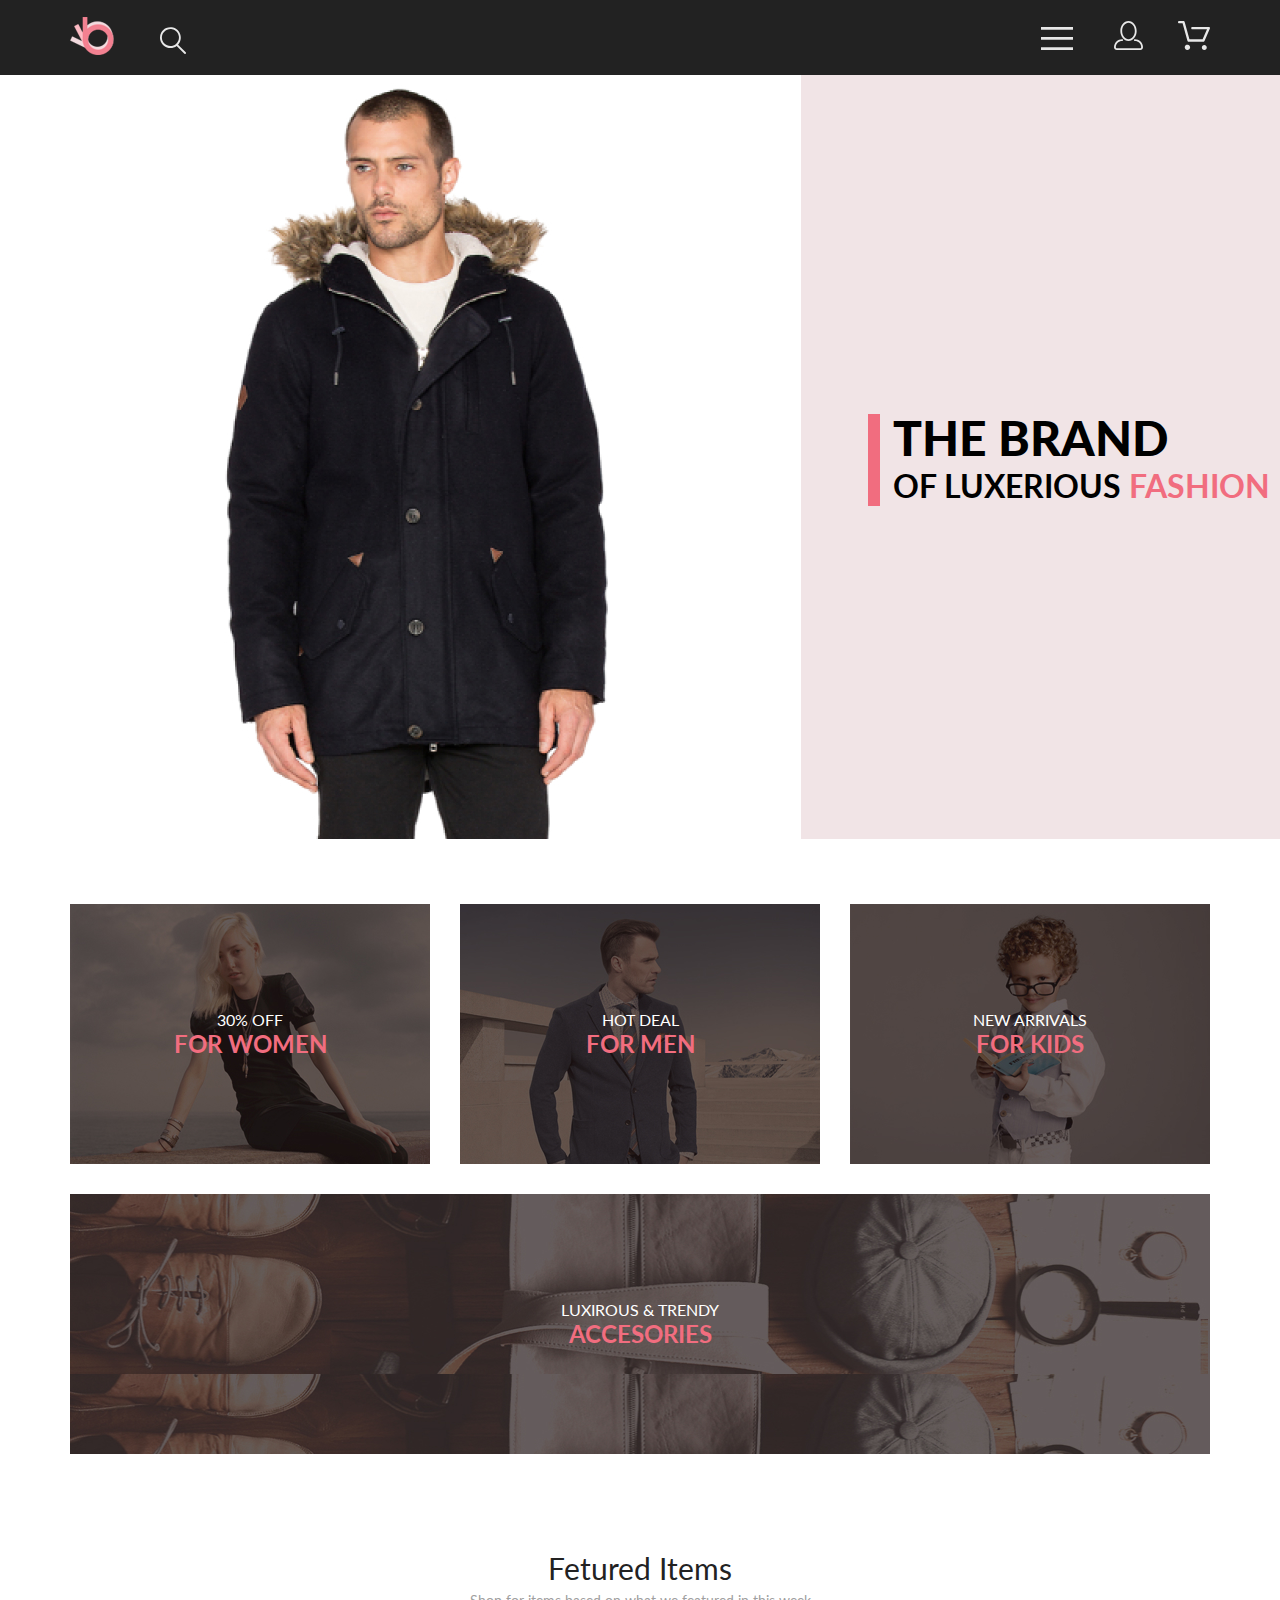
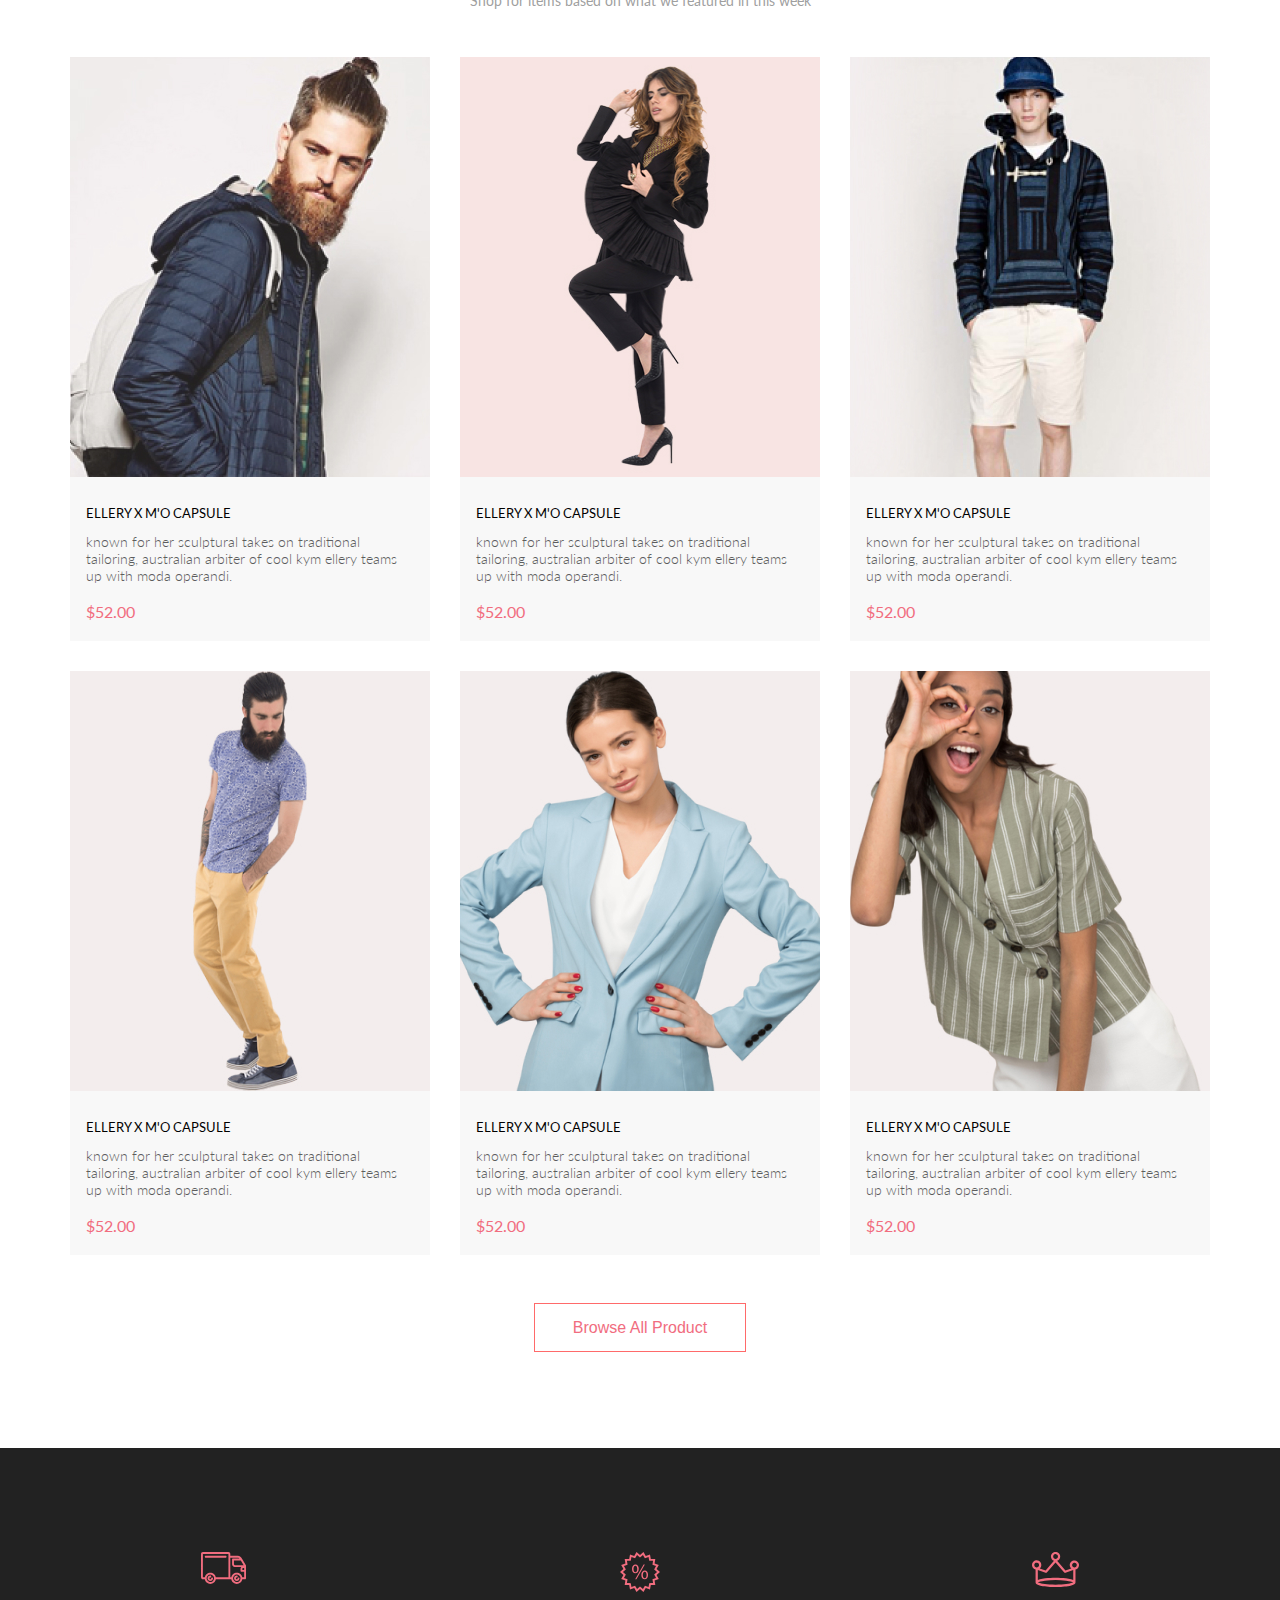
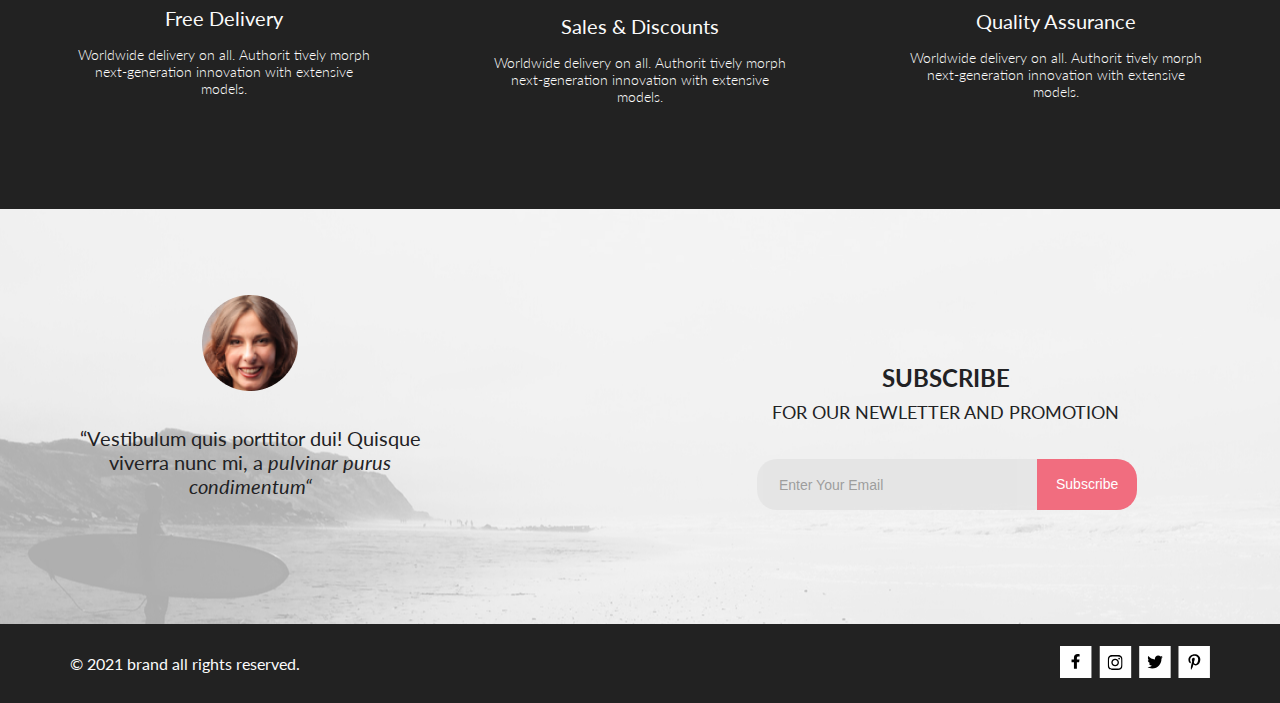
==== index.html @ 7c07cc28 "in process 2" ====
<!DOCTYPE html>
<html lang="en">

<head>
    <meta charset="UTF-8">
    <meta http-equiv="X-UA-Compatible" content="IE=edge">
    <meta name="viewport" content="width=device-width, initial-scale=1.0">
    <link rel="stylesheet" href="reset.css">
    <link rel="stylesheet" href="style.css">
    <link rel="preconnect" href="https://fonts.googleapis.com">
    <link rel="preconnect" href="https://fonts.gstatic.com" crossorigin>
    <link href="https://fonts.googleapis.com/css2?family=Lato:wght@300;400;700;900&display=swap" rel="stylesheet">
    <title>Shop</title>
</head>

<body class="page">
    <header class="header">
        <div class="container header__wrp">
            <div class="header__wrp-logs">
                <img class="header__logo" src="img/logo.svg" alt="logo">
                <img class="header__search" src="img/loupe.svg" alt="search">
            </div>
            <div class="header__wrp-link">
                <button class="header__menu-btn" type="button"><svg class="btn-icon" width="32" height="23"
                        viewBox="0 0 32 23" fill="none" xmlns="http://www.w3.org/2000/svg">
                        <path d="M0 23V20.31H32V23H0ZM0 12.76V10.07H32V12.76H0ZM0 2.69V0H32V2.69H0Z" />
                    </svg></button>
                <a class="header__link" href="registration.html"><svg width="29" height="29" viewBox="0 0 29 29"
                        xmlns="http://www.w3.org/2000/svg">
                        <path
                            d="M14.5 19.937C19 19.937 22.656 15.464 22.656 9.968C22.656 4.472 19 0 14.5 0C13.3631 0.0217413 12.2463 0.303398 11.2351 0.823397C10.2239 1.34339 9.34507 2.08794 8.66602 3C7.12663 4.99573 6.30819 7.45381 6.34399 9.974C6.34399 15.465 10 19.937 14.5 19.937ZM14.5 1.813C18 1.813 20.844 5.472 20.844 9.969C20.844 14.466 17.998 18.125 14.5 18.125C11.002 18.125 8.15603 14.465 8.15503 9.969C8.15403 5.473 11 1.813 14.5 1.813ZM20.844 18.125C20.6036 18.125 20.373 18.2205 20.203 18.3905C20.033 18.5605 19.9375 18.7911 19.9375 19.0315C19.9375 19.2719 20.033 19.5025 20.203 19.6725C20.373 19.8425 20.6036 19.938 20.844 19.938C22.526 19.9399 24.1386 20.6088 25.3279 21.7982C26.5172 22.9875 27.1861 24.6 27.188 26.282C27.1875 26.5221 27.0918 26.7523 26.922 26.9221C26.7522 27.0918 26.5221 27.1875 26.282 27.188H2.71997C2.47985 27.1875 2.24975 27.0918 2.07996 26.9221C1.91016 26.7523 1.81449 26.5221 1.81396 26.282C1.81608 24.6001 2.48517 22.9877 3.67444 21.7985C4.86371 20.6092 6.47608 19.9401 8.15796 19.938C8.39824 19.938 8.62868 19.8425 8.79858 19.6726C8.96849 19.5027 9.06396 19.2723 9.06396 19.032C9.06396 18.7917 8.96849 18.5613 8.79858 18.3914C8.62868 18.2215 8.39824 18.126 8.15796 18.126C5.99541 18.1279 3.92201 18.9875 2.39258 20.5164C0.863144 22.0453 0.00264777 24.1185 0 26.281C0.000794067 27.0019 0.287502 27.693 0.797241 28.2027C1.30698 28.7125 1.99811 28.9992 2.71899 29H26.282C27.0027 28.9989 27.6936 28.7121 28.2031 28.2024C28.7126 27.6927 28.9992 27.0017 29 26.281C28.9974 24.1187 28.1372 22.0457 26.6083 20.5168C25.0793 18.9878 23.0063 18.1276 20.844 18.125Z" />
                    </svg>
                </a>
                <a class="header__link" href="#"><svg width="32" height="29" viewBox="0 0 32 29"
                        xmlns="http://www.w3.org/2000/svg">
                        <path
                            d="M26.2009 29C25.5532 28.9738 24.9415 28.6948 24.4972 28.2227C24.0529 27.7506 23.8114 27.1232 23.8245 26.475C23.8376 25.8269 24.1043 25.2097 24.5673 24.7559C25.0303 24.3022 25.6527 24.048 26.301 24.048C26.9493 24.048 27.5717 24.3022 28.0347 24.7559C28.4977 25.2097 28.7644 25.8269 28.7775 26.475C28.7906 27.1232 28.549 27.7506 28.1047 28.2227C27.6604 28.6948 27.0488 28.9738 26.401 29H26.2009ZM6.75293 26.32C6.75293 25.79 6.91011 25.2718 7.20459 24.8311C7.49907 24.3904 7.91764 24.0469 8.40735 23.844C8.89705 23.6412 9.43594 23.5881 9.95581 23.6915C10.4757 23.7949 10.9532 24.0502 11.328 24.425C11.7028 24.7998 11.9581 25.2773 12.0615 25.7972C12.1649 26.317 12.1118 26.8559 11.9089 27.3456C11.7061 27.8353 11.3626 28.2539 10.9219 28.5483C10.4812 28.8428 9.96304 29 9.43298 29C9.08087 29.0003 8.73212 28.9311 8.40674 28.7966C8.08136 28.662 7.78569 28.4646 7.53662 28.2158C7.28755 27.9669 7.09001 27.6713 6.9552 27.3461C6.82039 27.0208 6.75098 26.6721 6.75098 26.32H6.75293ZM10.553 20.686C10.2935 20.6868 10.0409 20.6024 9.83411 20.4457C9.62727 20.2891 9.47758 20.0689 9.40796 19.819L4.57495 2.36401H1.18201C0.868521 2.36401 0.567859 2.23947 0.346191 2.01781C0.124523 1.79614 0 1.49549 0 1.18201C0 0.868519 0.124523 0.567873 0.346191 0.346205C0.567859 0.124537 0.868521 5.81268e-06 1.18201 5.81268e-06H5.46301C5.7225 -0.00080736 5.97504 0.0837201 6.18176 0.240568C6.38848 0.397416 6.53784 0.617884 6.60693 0.868006L11.4399 18.323H24.6179L29.001 8.27501H14.401C14.2428 8.27961 14.0854 8.25242 13.9379 8.19507C13.7904 8.13771 13.6559 8.05134 13.5424 7.94108C13.4288 7.83082 13.3386 7.69891 13.277 7.55315C13.2154 7.40739 13.1836 7.25075 13.1836 7.0925C13.1836 6.93426 13.2154 6.77762 13.277 6.63186C13.3386 6.4861 13.4288 6.35419 13.5424 6.24393C13.6559 6.13367 13.7904 6.0473 13.9379 5.98994C14.0854 5.93259 14.2428 5.90541 14.401 5.91001H30.814C31.0097 5.90996 31.2022 5.95866 31.3744 6.05172C31.5465 6.14478 31.6928 6.27926 31.7999 6.44301C31.9078 6.60729 31.9734 6.79569 31.9908 6.99145C32.0083 7.18721 31.9771 7.38424 31.9 7.565L26.495 19.977C26.4026 20.1876 26.251 20.3668 26.0585 20.4927C25.866 20.6186 25.641 20.6858 25.411 20.686H10.553Z" />
                    </svg></a>
            </div>
            <nav class="header__nav">
                <h2 class="header__nav-title">menu</h2>
                <ul class="header__menu-list">
                    <li class="header__menu-item menu-item">
                        <h3 class="menu-item__title"><a href="#">man</a></h3>
                        <ul class="menu-item__sub-list">
                            <li class="menu-item__sub-item"><a href="#">accessories</a></li>
                            <li class="menu-item__sub-item"><a href="#">bags</a></li>
                            <li class="menu-item__sub-item"><a href="#">denim</a></li>
                            <li class="menu-item__sub-item"><a href="#">t-shirts</a></li>
                        </ul>
                    </li>

                    <li class="header__menu-item menu-item">
                        <h3 class="menu-item__title"><a href="#">woman</a></h3>
                        <ul class="menu-item__sub-list">
                            <li class="menu-item__sub-item"><a href="#">Accessories</a></li>
                            <li class="menu-item__sub-item"><a href="#">Jackets & Coats</a></li>
                            <li class="menu-item__sub-item"><a href="#">Polos</a></li>
                            <li class="menu-item__sub-item"><a href="#">T-Shirts</a></li>
                            <li class="menu-item__sub-item"><a href="#">Shirts</a></li>
                        </ul>
                    </li>
                    <li class="header__menu-item menu-item">
                        <h3 class="menu-item__title"><a href="#">kids</a></h3>
                        <ul class="menu-item__sub-list">
                            <li class="menu-item__sub-item"><a href="#">Accessories</a></li>
                            <li class="menu-item__sub-item"><a href="#">Jackets & Coats</a></li>
                            <li class="menu-item__sub-item"><a href="#">Polos</a></li>
                            <li class="menu-item__sub-item"><a href="#">T-Shirts</a></li>
                            <li class="menu-item__sub-item"><a href="#">Shirts</a></li>
                            <li class="menu-item__sub-item"><a href="#">Bags</a></li>
                        </ul>
                    </li>
                </ul>
            </nav>
        </div>
    </header>
    <main>
        <section class="brand">
            <img class="brand__img" src="img/man.jpg" alt="man">
            <div class="brand__wrp">
                <h1 class="brand__title">the brand <span class="brand__subtitle">of luxerious <span
                            class="brand__subtitle-pink">fashion</span></span></h1>
            </div>
        </section>
        <section class="sales container">
            <h2 class="sales__heading visually-hidden">sales</h2>
            <ul class="sales__list">
                <li class="sales__item">
                    <p class="sales__text">30% off</p>
                    <h3 class="sales__item-title">for women</h3>
                </li>
                <li class="sales__item">
                    <p class="sales__text">hot deal</p>
                    <h3 class="sales__item-title">for men</h3>
                </li>
                <li class="sales__item">
                    <p class="sales__text">new arrivals</p>
                    <h3 class="sales__item-title">for kids</h3>
                </li>
                <li class="sales__item">
                    <p class="sales__text">luxirous & trendy</p>
                    <h3 class="sales__item-title">accesories</h3>
                </li>
            </ul>
        </section>
        <section class="products">
            <div class="container">
                <h2 class="products__heading">fetured items</h2>
                <p class="products__heading-text">Shop for items based on what we featured in this week</p>
                <ul class="products__list">
                    <li class="products__item">
                        <div class="cart">
                            <div class="cart-wrapper-overlay">
                                <div class="products-img"><img class="products__img" src="img/item1.jpg" alt="item1">
                                </div>
                                <button class="button-cart">Add to Cart</button>
                            </div>
                        </div>
                        <div class="products__item-container">
                            <h3 class="products__item-title">ellery x m'o capsule</h3>
                            <p class="products__text">known for her sculptural takes on traditional tailoring,
                                australian
                                arbiter of cool kym ellery teams up with moda operandi.</p>
                            <p class="products__text-pink">$52.00</p>
                        </div>
                    </li>
                    <li class="products__item">
                        <div class="cart">
                            <div class="cart-wrapper-overlay">
                                <div class="products-img"> <img class="products__img" src="img/item2.jpg" alt="item2">
                                </div>
                                <button class="button-cart">Add to Cart</button>
                            </div>
                        </div>

                        <div class="products__item-container">
                            <h3 class="products__item-title">ellery x m'o capsule</h3>
                            <p class="products__text">known for her sculptural takes on traditional tailoring,
                                australian
                                arbiter of cool kym ellery teams up with moda operandi.</p>
                            <p class="products__text-pink">$52.00</p>
                        </div>
                    </li>
                    <li class="products__item">
                        <div class="cart">
                            <div class="cart-wrapper-overlay">
                                <div class="products-img"><img class="products__img" src="img/item3.jpg" alt="item3">
                                </div>
                                <button class="button-cart">Add to cart</button>
                            </div>
                        </div>

                        <div class="products__item-container">
                            <h3 class="products__item-title">ellery x m'o capsule</h3>
                            <p class="products__text">known for her sculptural takes on traditional tailoring,
                                australian
                                arbiter of cool kym ellery teams up with moda operandi.</p>
                            <p class="products__text-pink">$52.00</p>
                        </div>
                    </li>
                    <li class="products__item">
                        <div class="cart">
                            <div class="cart-wrapper-overlay">
                                <div class="products-img"><img class="products__img" src="img/item4.jpg" alt="item4">
                                </div>
                                <button class="button-cart">Add to cart</button>
                            </div>
                        </div>

                        <div class="products__item-container">
                            <h3 class="products__item-title">ellery x m'o capsule</h3>
                            <p class="products__text">known for her sculptural takes on traditional tailoring,
                                australian
                                arbiter of cool kym ellery teams up with moda operandi.</p>
                            <p class="products__text-pink">$52.00</p>
                        </div>
                    </li>
                    <li class="products__item">
                        <div class="cart">
                            <div class="cart-wrapper-overlay">
                                <div class="products-img"><img class="products__img" src="img/item5.jpg" alt="item5">
                                </div>
                                <button class="button-cart">Add to cart</button>
                            </div>
                        </div>

                        <div class="products__item-container">
                            <h3 class="products__item-title">ellery x m'o capsule</h3>
                            <p class="products__text">known for her sculptural takes on traditional tailoring,
                                australian
                                arbiter of cool kym ellery teams up with moda operandi.</p>
                            <p class="products__text-pink">$52.00</p>
                        </div>
                    </li>
                    <li class="products__item">
                        <div class="cart">
                            <div class="cart-wrapper-overlay">
                                <div class="products-img"><img class="products__img" src="img/item6.jpg" alt="item6">
                                </div>
                                <button class="button-cart">Add to cart</button>
                            </div>
                        </div>

                        <div class="products__item-container">
                            <h3 class="products__item-title">ellery x m'o capsule</h3>
                            <p class="products__text">known for her sculptural takes on traditional tailoring,
                                australian
                                arbiter of cool kym ellery teams up with moda operandi.</p>
                            <p class="products__text-pink">$52.00</p>
                        </div>
                    </li>
                </ul>
                <button class="products__button" type="button">browse all product</button>
            </div>
        </section>

        <section class="servise">
            <div class="container">
                <h2 class="servise__heading visually-hidden">Servise</h2>
                <ul class="servise__list">
                    <li class="servise__item">
                        <img class="servise__img" src="img/car.svg" alt="car">
                        <h3 class="servise__item-title">free delivery</h3>
                        <p class="servise__text">Worldwide delivery on all. Authorit tively morph next-generation
                            innovation
                            with extensive models.</p>
                    </li>
                    <li class="servise__item">
                        <img class="servise__img" src="img/mark.svg" alt="mark">
                        <h3 class="servise__item-title">sales & discounts</h3>
                        <p class="servise__text">Worldwide delivery on all. Authorit tively morph next-generation
                            innovation
                            with extensive models.</p>
                    </li>
                    <li class="servise__item">
                        <img class="servise__img" src="img/crown.svg" alt="crown">
                        <h3 class="servise__item-title">quality assurance</h3>
                        <p class="servise__text">Worldwide delivery on all. Authorit tively morph next-generation
                            innovation
                            with extensive models.</p>
                    </li>
                </ul>
            </div>
        </section>
    </main>
    <footer>
        <section class="subscription">
            <div class="container">
                <h2 class="subscription__headind visually-hidden">Subscription</h2>
                <ul class="subscription__list">
                    <li class="subscription__item">
                        <img class="subscription__img" src="img/smiling-woman.png" alt="smiling-woman">
                        <p class="subscription__text">“Vestibulum quis porttitor dui! Quisque viverra nunc mi, a
                            <i>pulvinar
                                purus condimentum“</i></p>
                    </li>
                    <li class="subscription__item">
                        <h3 class="subscription__item-title">subscribe</h3>
                        <p class="subscription__subtitle">for our newletter and promotion</p>
                        <form class="subscription__form">
                            <label class="visually-hidden" for="subscription">subscription</label>
                            <input class="subscription__form-input" type="email" placeholder="enter your email"
                                id="subscription">

                            <button class="subscription__form-btn" type="submit">subscribe</button>
                        </form>
                    </li>
                </ul>
            </div>
        </section>
        <section class="footer">
            <div class="container footer__wrp">
                <h2 class="footer__copy-title">© 2021 brand all rights reserved.</h2>
                <ul class="footer__socials-list">
                    <li class="footer__social-item"><a href="#"><svg class="footer__social-link" width="32" height="32"
                                viewBox="0 0 32 32" xmlns="http://www.w3.org/2000/svg">
                                <path d="M31.4506 0H0V32H31.4506V0Z" />
                                <path class="item-icon"
                                    d="M19.0884 16.28L19.5069 13.616H16.8902V11.8873C16.8902 11.1585 17.2557 10.4481 18.4277 10.4481H19.6172V8.17997C19.6172 8.17997 18.5377 8 17.5056 8C15.3507 8 13.9422 9.27593 13.9422 11.5857V13.616H11.5469V16.28H13.9422V22.72H16.8902V16.28H19.0884Z" />
                            </svg></a></li>
                    <li class="footer__social-item"><a href="#"><svg class="footer__social-link" width="33" height="32"
                                viewBox="0 0 33 32" xmlns="http://www.w3.org/2000/svg">
                                <path d="M32.1889 0H0.738281V32H32.1889V0Z" />
                                <g clip-path="url(#clip0)">
                                    <path class="item-icon"
                                        d="M16.139 12.6816C14.0238 12.6816 12.3177 14.3849 12.3177 16.4966C12.3177 18.6083 14.0238 20.3117 16.139 20.3117C18.2541 20.3117 19.9602 18.6083 19.9602 16.4966C19.9602 14.3849 18.2541 12.6816 16.139 12.6816ZM16.139 18.9769C14.7721 18.9769 13.6547 17.8646 13.6547 16.4966C13.6547 15.1287 14.7688 14.0164 16.139 14.0164C17.5092 14.0164 18.6233 15.1287 18.6233 16.4966C18.6233 17.8646 17.5058 18.9769 16.139 18.9769ZM21.0078 12.5255C21.0078 13.0203 20.6087 13.4154 20.1165 13.4154C19.621 13.4154 19.2252 13.0169 19.2252 12.5255C19.2252 12.0341 19.6243 11.6357 20.1165 11.6357C20.6087 11.6357 21.0078 12.0341 21.0078 12.5255ZM23.5386 13.4287C23.4821 12.2367 23.2094 11.1808 22.3347 10.3109C21.4634 9.44097 20.4058 9.1687 19.2119 9.10894C17.9814 9.03921 14.2932 9.03921 13.0627 9.10894C11.8721 9.16538 10.8145 9.43765 9.93987 10.3076C9.06522 11.1775 8.79584 12.2333 8.73597 13.4253C8.66613 14.6539 8.66613 18.3361 8.73597 19.5646C8.79251 20.7566 9.06522 21.8124 9.93987 22.6824C10.8145 23.5523 11.8688 23.8246 13.0627 23.8843C14.2932 23.9541 17.9814 23.9541 19.2119 23.8843C20.4058 23.8279 21.4634 23.5556 22.3347 22.6824C23.2061 21.8124 23.4788 20.7566 23.5386 19.5646C23.6085 18.3361 23.6085 14.6572 23.5386 13.4287ZM21.949 20.8828C21.6895 21.5335 21.1874 22.0349 20.5322 22.2972C19.5511 22.6857 17.2231 22.596 16.139 22.596C15.0548 22.596 12.7235 22.6824 11.7457 22.2972C11.0939 22.0382 10.5917 21.5369 10.329 20.8828C9.93987 19.9033 10.0297 17.5791 10.0297 16.4966C10.0297 15.4142 9.9432 13.0867 10.329 12.1105C10.5884 11.4597 11.0906 10.9583 11.7457 10.696C12.7268 10.3076 15.0548 10.3972 16.139 10.3972C17.2231 10.3972 19.5545 10.3109 20.5322 10.696C21.184 10.955 21.6862 11.4564 21.949 12.1105C22.3381 13.09 22.2483 15.4142 22.2483 16.4966C22.2483 17.5791 22.3381 19.9066 21.949 20.8828Z" />
                                </g>
                                <defs>
                                    <clipPath id="clip0">
                                        <rect width="14.8991" height="17" fill="white"
                                            transform="translate(8.68555 8)" />
                                    </clipPath>
                                </defs>
                            </svg></a></li>
                    <li class="footer__social-item"><a href="#"><svg class="footer__social-link" width="32" height="32"
                                viewBox="0 0 32 32" xmlns="http://www.w3.org/2000/svg">
                                <path d="M31.6635 0H0.212891V32H31.6635V0Z" />
                                <g clip-path="url(#clip0)">
                                    <path class="item-icon"
                                        d="M22.417 12.7405C22.427 12.8826 22.427 13.0248 22.427 13.1669C22.427 17.5019 19.1498 22.4969 13.1599 22.4969C11.3145 22.4969 9.60022 21.9588 8.1582 21.0248C8.4204 21.0552 8.67247 21.0654 8.94475 21.0654C10.4674 21.0654 11.8691 20.5476 12.9884 19.6644C11.5565 19.6339 10.3565 18.6898 9.94305 17.3903C10.1447 17.4207 10.3464 17.441 10.5582 17.441C10.8506 17.441 11.1431 17.4004 11.4153 17.3294C9.92291 17.0248 8.80355 15.705 8.80355 14.1111V14.0705C9.23715 14.3141 9.74139 14.4664 10.2758 14.4867C9.39849 13.8979 8.82373 12.8928 8.82373 11.7557C8.82373 11.1466 8.98504 10.5882 9.26741 10.1009C10.8708 12.0908 13.2809 13.3902 15.9833 13.5324C15.9329 13.2887 15.9027 13.035 15.9027 12.7811C15.9027 10.974 17.3548 9.50195 19.1598 9.50195C20.0976 9.50195 20.9446 9.89789 21.5396 10.5375C22.2757 10.3954 22.9816 10.1212 23.6068 9.74561C23.3648 10.507 22.8505 11.1466 22.1749 11.5527C22.8304 11.4817 23.4657 11.2989 24.0505 11.0451C23.6069 11.6948 23.0522 12.2735 22.417 12.7405Z" />
                                </g>
                                <defs>
                                    <clipPath id="clip0">
                                        <rect width="15.8924" height="16" fill="white"
                                            transform="translate(8.1582 8)" />
                                    </clipPath>
                                </defs>
                            </svg></a></li>
                    <li class="footer__social-item"><a href="#"><svg class="footer__social-link" width="32" height="32"
                                viewBox="0 0 32 32" xmlns="http://www.w3.org/2000/svg">
                                <path d="M31.9252 0H0.474609V32H31.9252V0Z" />
                                <g clip-path="url(#clip0)">
                                    <path class="item-icon"
                                        d="M16.7403 8.20312C13.5556 8.20312 10.4082 10.3406 10.4082 13.8C10.4082 16 11.6374 17.25 12.3823 17.25C12.6896 17.25 12.8666 16.3875 12.8666 16.1438C12.8666 15.8531 12.1309 15.2344 12.1309 14.025C12.1309 11.5125 14.0305 9.73125 16.4889 9.73125C18.6027 9.73125 20.1671 10.9406 20.1671 13.1625C20.1671 14.8219 19.506 17.9344 17.3642 17.9344C16.5913 17.9344 15.9302 17.3719 15.9302 16.5656C15.9302 15.3844 16.7496 14.2406 16.7496 13.0219C16.7496 10.9531 13.835 11.3281 13.835 13.8281C13.835 14.3531 13.9002 14.9344 14.133 15.4125C13.7046 17.2688 12.8293 20.0344 12.8293 21.9469C12.8293 22.5375 12.9131 23.1188 12.969 23.7094C13.0745 23.8281 13.0218 23.8156 13.1832 23.7563C14.7476 21.6 14.6917 21.1781 15.3994 18.3562C15.7812 19.0875 16.7683 19.4812 17.5505 19.4812C20.8469 19.4812 22.3275 16.2469 22.3275 13.3313C22.3275 10.2281 19.6643 8.20312 16.7403 8.20312Z" />
                                </g>
                                <defs>
                                    <clipPath id="clip0">
                                        <rect width="11.9193" height="16" fill="white"
                                            transform="translate(10.4082 8)" />
                                    </clipPath>
                                </defs>
                            </svg>
                        </a></li>
                </ul>
            </div>
        </section>
    </footer>
</body>

</html>
---- style.css ----
:root {
    --black: #222222;
    --pink: #F1E4E6;
    --dark-pink: #F16D7F;

}

.page {
    max-width: 1600px;
    margin: 0 auto;

    font-family: Lato;
    font-size: 14px;
    font-style: normal;
    font-weight: 300;
    line-height: 17px;
}

.container {
    width: 1140px;
    margin: 0 auto;
}

.visually-hidden {
    position: absolute;
    white-space: nowrap;
    width: 1px;
    height: 1px;
    overflow: hidden;
    border: 0;
    padding: 0;
    clip: rect(0 0 0 0);
    clip-path: inset(50%);
    margin: -1px;
}

.header {
    background-color: var(--black);
}

.header__nav {
    display: none;
}

.header__wrp {
    display: flex;
    justify-content: space-between;
    min-height: 75px;
    align-items: center;
}

.header__logo {
    margin: 0 41px 0 0;
}

.header__menu-btn {
    border: none;
    background-color: transparent;
}

.btn-icon {
    fill: #E8E8E8;
}

.header__menu-btn:hover,
.header__menu-btn:focus {
    cursor: pointer;
    background: #222222;
    transform: scale(1.3);
    transition: 0.25s;
}

.header__menu-btn:hover .btn-icon,
.header__menu-btn:focus .btn-icon {
    fill: #F1E4E6;
}

.header__menu-btn:active .btn-icon {
    fill: #F16D7F;
}


.header__link {
    margin: 0 0 0 31px;
    text-decoration: none;
    fill: #E8E8E8;
}

.header__link:hover,
.header__link:focus {
    display: inline-block;
    cursor: pointer;
    transform: scale(1.3);
    transition: 0.25s;
}

.header__link:active {
    fill: #F16D7F;
}


.brand {
    display: flex;
}

.brand__wrp {
    background-color: var(--pink);
    flex-grow: 1;
    padding: 0 0 0 92px;
    display: flex;
    align-items: center;
}

.brand__title::before {
    content: " ";
    width: 12px;
    height: 92px;
    background-color: var(--dark-pink);
    position: absolute;
    left: -25px;
    top: 5px;
}

.brand__title {
    font-size: 48px;
    font-weight: 900;
    line-height: 58px;
    text-transform: uppercase;
    position: relative;
}


.brand__subtitle {
    display: block;
    font-size: 32px;
    font-weight: 700;
    line-height: 38px;
}

.brand__subtitle-pink {
    color: #F16D7F;
}

.sales {
    padding: 65px 0 96px 0;
}

.sales__list {
    display: flex;
    justify-content: space-between;
    flex-wrap: wrap;
}


.sales__item {
    display: flex;
    justify-content: center;
    align-items: center;
    width: 360px;
    height: 260px;
    text-align: center;
    text-transform: uppercase;
    flex-direction: column;
}

.sales__item:first-child {
    background-image: url(img/for-woman.jpg);
    margin: 0 0 30px;
}

.sales__item:nth-child(2) {
    background-image: url(img/for-man.jpg);
    margin: 0 0 30px;
}

.sales__item:nth-child(3) {
    background-image: url(img/for-kids.jpg);
    margin: 0 0 30px;
}

.sales__item:last-child {
    background-image: url(img/accesories.jpg);
    width: 100%;
}

.sales__text {
    font-size: 16px;
    font-weight: 400;
    line-height: 19px;
    color: #FFFFFF;
}

.sales__item-title {
    font-size: 24px;
    font-weight: 700;
    line-height: 29px;
    color: #F16D7F;
}

.products {
    text-align: center;
}

.products__heading {
    margin: 0 0 6px;
    font-size: 30px;
    font-weight: 400;
    line-height: 36px;
    color: #222222;
    text-transform: capitalize;
}

.products__list {
    display: flex;
    justify-content: space-between;
    flex-wrap: wrap;
    text-align: left;
}

.products__item {
    background-color: #F8F8F8;
    width: 360px;
}

.cart {
    min-height: 420px;
    width: 360px;
}

.cart-wrapper-overlay {
    position: relative;
}

.button-cart {
    padding: 12px 15px 12px 50px;
    border: 1px solid #FFFFFF;
    font-size: 14px;
    color: #FFFFFF;
    position: absolute;
    top: 50%;
    left: 50%;
    transform: translate(-50%, -50%);
    background-image: url(img/basket.svg);
    background-repeat: no-repeat;
    background-position: 13px 8px;
    background-size: 26px 24px;
    display: none;
    background-color: transparent;
}

.cart-img {
    margin: 0 11px 0 0;
    align-self: center;
}

.cart-wrapper-overlay:before {
    content: '';
    width: 100%;
    min-height: 420px;
    background: rgba(58, 56, 56, 0.86);
    position: absolute;
    top: 0;
}

.cart-wrapper-overlay:before {
    display: none;
}

.cart:hover .button-cart,
.cart:hover .cart-wrapper-overlay:before {
    display: block;
}

.products__item:nth-child(1),
.products__item:nth-child(2),
.products__item:nth-child(3) {
    margin: 0 0 30px;
}

.products__heading-text {
    margin: 0 0 48px;
    font-size: 14px;
    font-weight: 400;
    line-height: 17px;
    color: #9F9F9F;
}

.products__item-title {
    margin: 0 0 12px;
    font-size: 13px;
    font-weight: 400;
    line-height: 16px;
    color: #000000;
    text-transform: uppercase;
}

.products__text {
    margin: 0 0 18px;
    font-size: 14px;
    font-weight: 300;
    line-height: 17px;
    color: #5D5D5D;
}

.products__text-pink {
    font-size: 16px;
    font-weight: 400;
    line-height: 19px;
    color: #F16D7F;
}

.products__item-container {
    padding: 25px 28px 20px 16px;
}

.products__button {
    font-size: 16px;
    font-weight: 400;
    line-height: 19px;
    color: #F16D7F;
    text-transform: capitalize;
    background: #FFFFFF;
    border: 1px solid #FF6A6A;
    padding: 14px 38px;
    margin: 48px 0 96px 0;
}

.products__button:hover {
    color: #FFFFFF;
    background: #F16D7F;
    border: 1px solid #FF6A6A;
    transition: 0.2s;
}

.servise {
    background-color: var(--black);
}

.servise__list {
    display: flex;
    justify-content: space-between;
    text-align: center;
    padding: 104px 0 0 0;
}

.servise__item {
    display: block;
    width: 27%;
}

.servise__img {
    margin: 0 0 19px 0;
}

.servise__item-title {
    margin: 0 0 16px 0;
    font-size: 20px;
    font-weight: 400;
    line-height: 24px;
    text-transform: capitalize;
    color: #FBFBFB;
}

.servise__text {
    margin: 0 0 104px 0;
    font-size: 14px;
    font-style: normal;
    font-weight: 300;
    line-height: 17px;
    color: #FBFBFB;
}

.subscription {
    background-image: url(img/subscription.jpg);
    background-repeat: no-repeat;
    background-position: center;
}

.subscription__list {
    display: flex;
    text-align: center;
}

.subscription__item {
    margin: 0 327px 0 0;
}

.subscription__img {
    padding: 86px 0 32px 0;
}

.subscription__text {
    padding: 0 0 126px 0;
    font-size: 20px;
    font-weight: 400;
    line-height: 24px;
    width: 360px;
    color: #222224;
}

.subscription__item-title {
    padding: 150px 0 0 0;
    font-size: 24px;
    font-weight: 700;
    line-height: 38px;
    color: #222224;
    text-transform: uppercase;
}

.subscription__subtitle {
    margin: 0 0 32px 0;
    font-size: 18px;
    font-weight: 400;
    line-height: 30px;
    color: #222224;
    text-transform: uppercase;
}

.subscription__form {
    position: relative;
    margin: 0 97px 0 0;

}

.subscription__form-input {
    width: 256px;
    height: 49px;
    background: #E1E1E1;
    border: none;
    border-radius: 20px 0 0 20px;
    padding-left: 22px;
    font-size: 14px;
    line-height: 17px;
    text-transform: capitalize;
    color: #222224;
    opacity: 0.67;
    outline: none;
}

.subscription__form-btn {
    position: absolute;
    padding: 17px 19px;
    border-radius: 0 20px 20px 0;
    background: #F16D7F;
    border: none;
    font-size: 14px;
    line-height: 17px;
    text-transform: capitalize;
    color: #FFFFFF;
    cursor: pointer;
}

.footer {
    background-color: var(--black);

}

.footer__wrp {
    display: flex;
    justify-content: space-between;
    align-items: center;
    min-height: 79px;
}

.footer__copy-title {
    font-size: 16px;
    font-weight: 400;
    line-height: 19px;
    color: #FBFBFB;
}

.footer__socials-list {
    display: flex;
}

.footer__social-item {
    margin: 0 0 0 7px;
}

.footer__social-link {
    fill: #FFFFFF;
}

.item-icon {
    fill: #000000;
}

.footer__social-link:hover,
.footer__social-link:focus {
    cursor: pointer;
    fill: #F16D7F;
    transition: 0.25s;
}

.footer__social-link:hover .item-icon,
.footer__social-link:focus .item-icon {
    fill: #FFFFFF;
    transition: 0.25s;
}

/* Registration styles */

.registration__wrp {
    background: #F8F3F4;
}

.registration__tittle {
    font-size: 24px;
    line-height: 29px;
    color: #F16D7F;
    text-transform: uppercase;
    padding: 60px 0 60px 0;
}

.registration__box {
    display: flex;
    justify-content: space-between;
}

.registration__form {
    display: flex;
    flex-direction: column;
    width: 360px;
    margin: 64px 0 96px 0;
}

.registration__form-legend {
    font-weight: 300;
    font-size: 16px;
    line-height: 19px;
    color: #222222;
    text-transform: capitalize;
}

.registration__form-input {
    width: 360px;
    height: 45px;
    margin: 20px 0 0 0;
    font-weight: 300;
    font-size: 13px;
    line-height: 16px;
    color: #B1B1B1;
    border: 1px solid #A4A4A4;
    text-transform: capitalize;
    background: #FFFFFF;
    padding: 0 0 0 16px;
}

.radioBtns-box {
    margin: 31px 0 31px 0;
    font-weight: 300;
    font-size: 11px;
    line-height: 13px;
    color: #000000;
    text-transform: capitalize;
}

.registration__text {
    font-weight: 300;
    font-size: 13px;
    line-height: 16px;
    color: #B1B1B1;
    margin: 15px 0 0 0;
}

.registration__button {
    font-size: 14px;
    line-height: 17px;
    color: #FFFFFF;
    background: #F16D7F;
    margin: 39px 0 0 0;
    border: none;
    padding: 16px 66px 17px 29px;
    text-transform: uppercase;
    background-image: url(img/arrow.svg);
    background-repeat: no-repeat;
    background-position: 121px 20px;
    cursor: pointer;
}

.loyalty {
    width: 652px;
    font-weight: 300;
    font-size: 24px;
    line-height: 29px;
    color: #000000;
    margin: 64px 0 0 0;
}

.loyalty__heading {
    text-transform: uppercase;
}

.loyalty__text {
    margin: 22px 0 0 0;
}

.loyalty__list {
    margin: 22px 0 0 0;
}

.loyalty__item {
    margin: 16px 0 0 43px;
    position: relative;
}

.loyalty__item::before {
    content: '';
    background-image: url(img/check-mark.svg);
    width: 20px;
    height: 16px;
    position: absolute;
    top: 5px;
    left: -43px;
    background-size: 20px 16px;

}
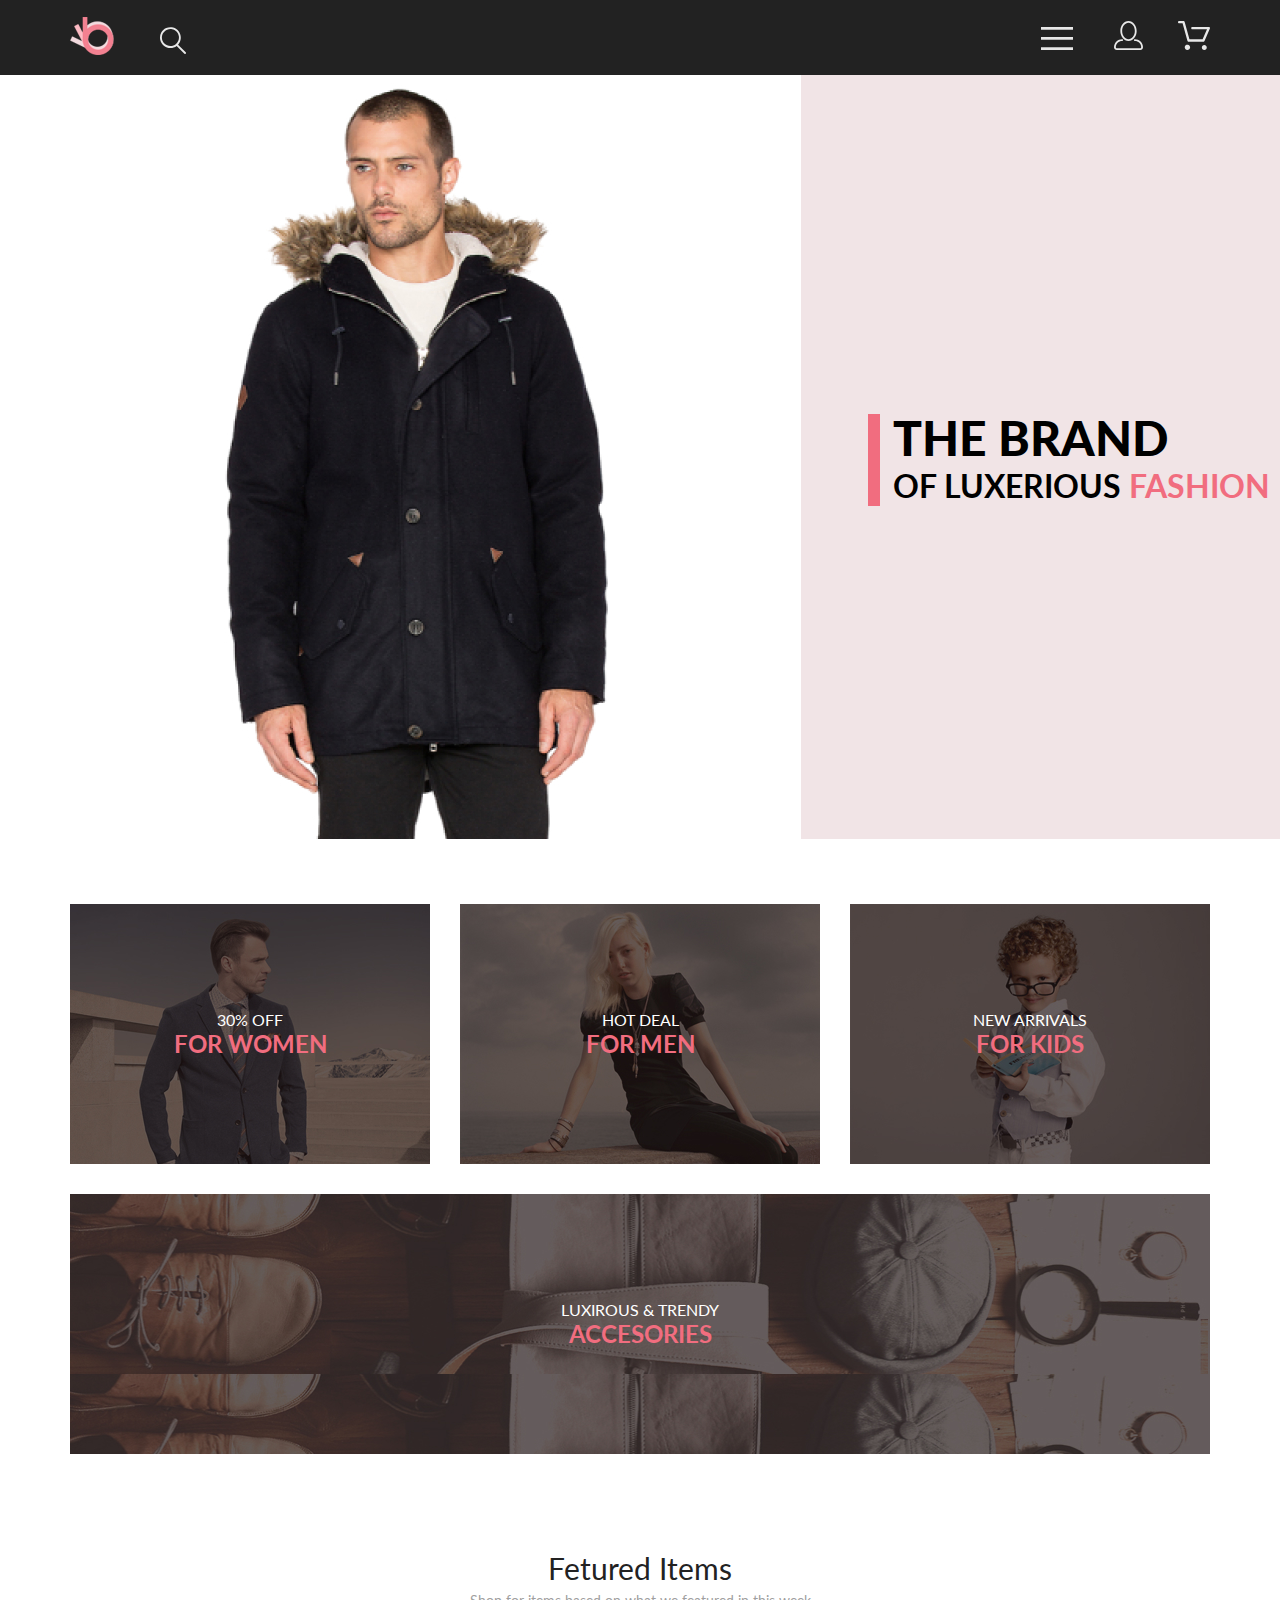
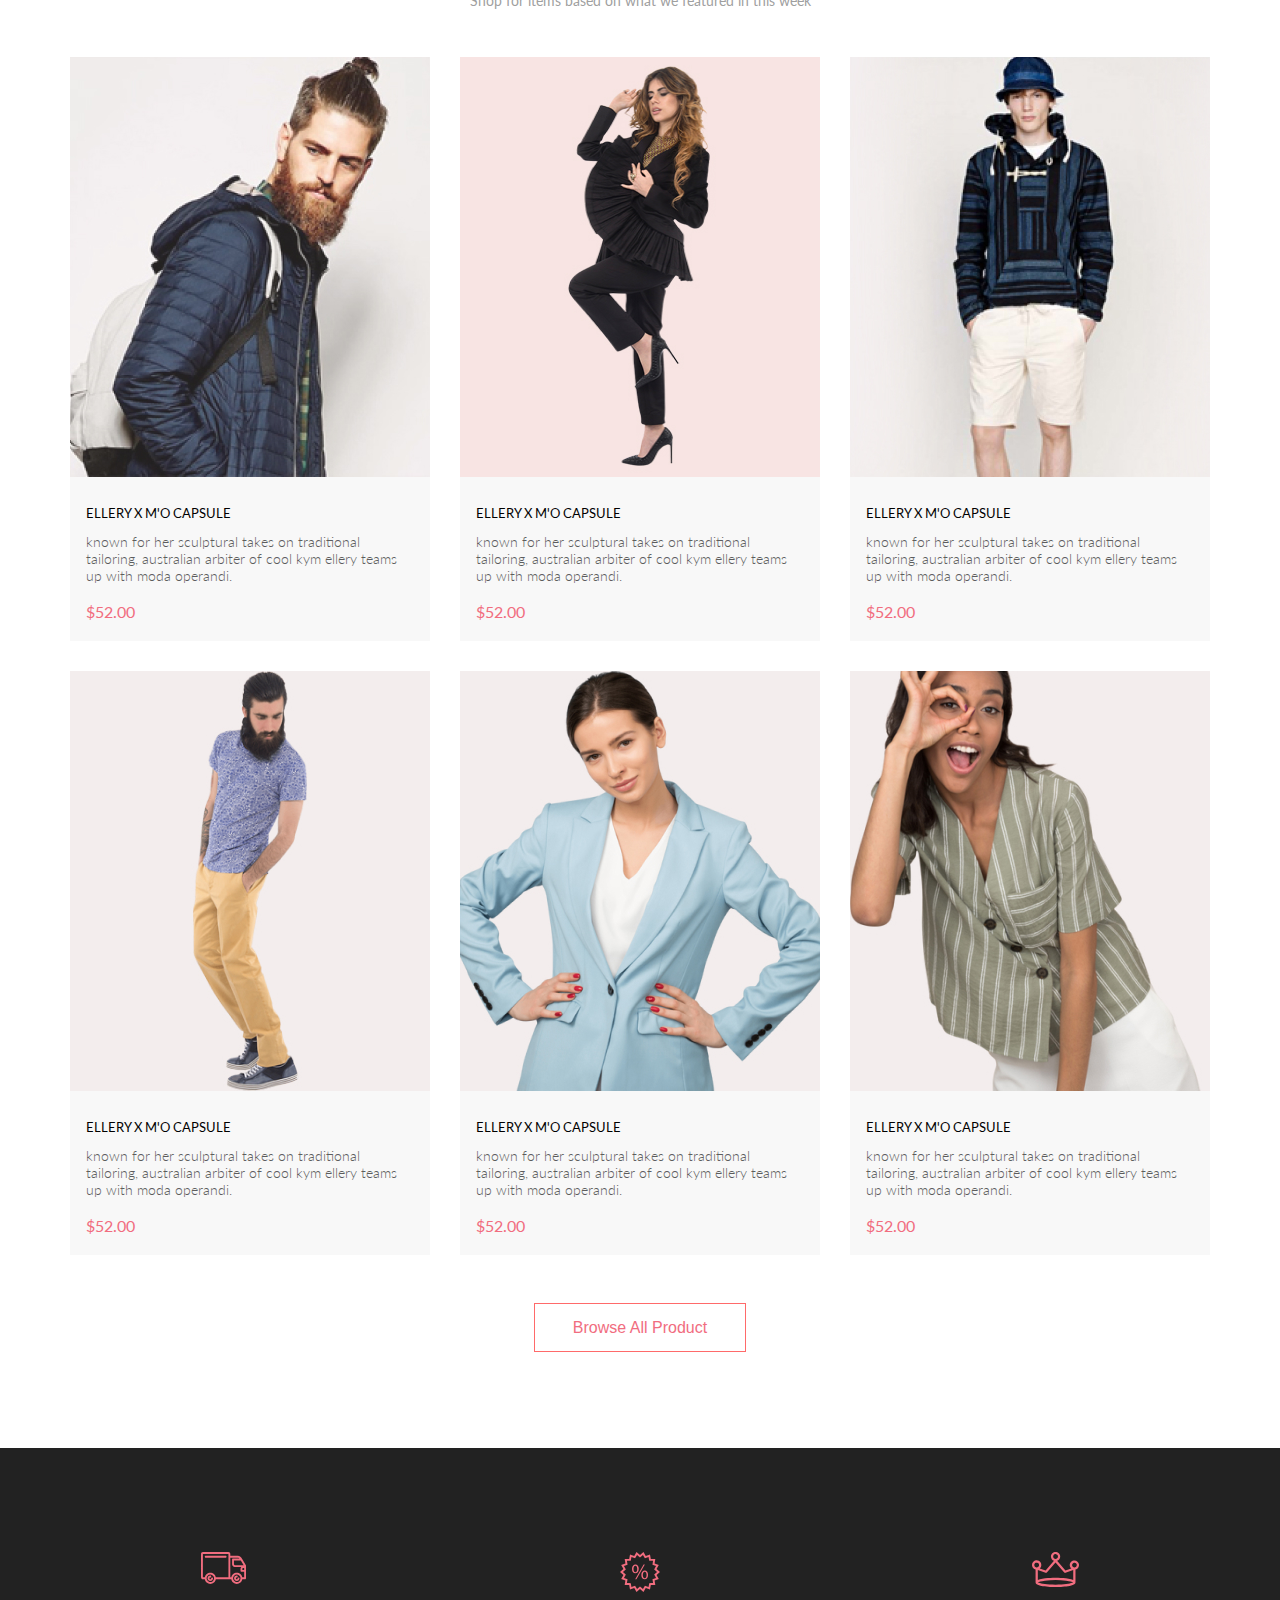
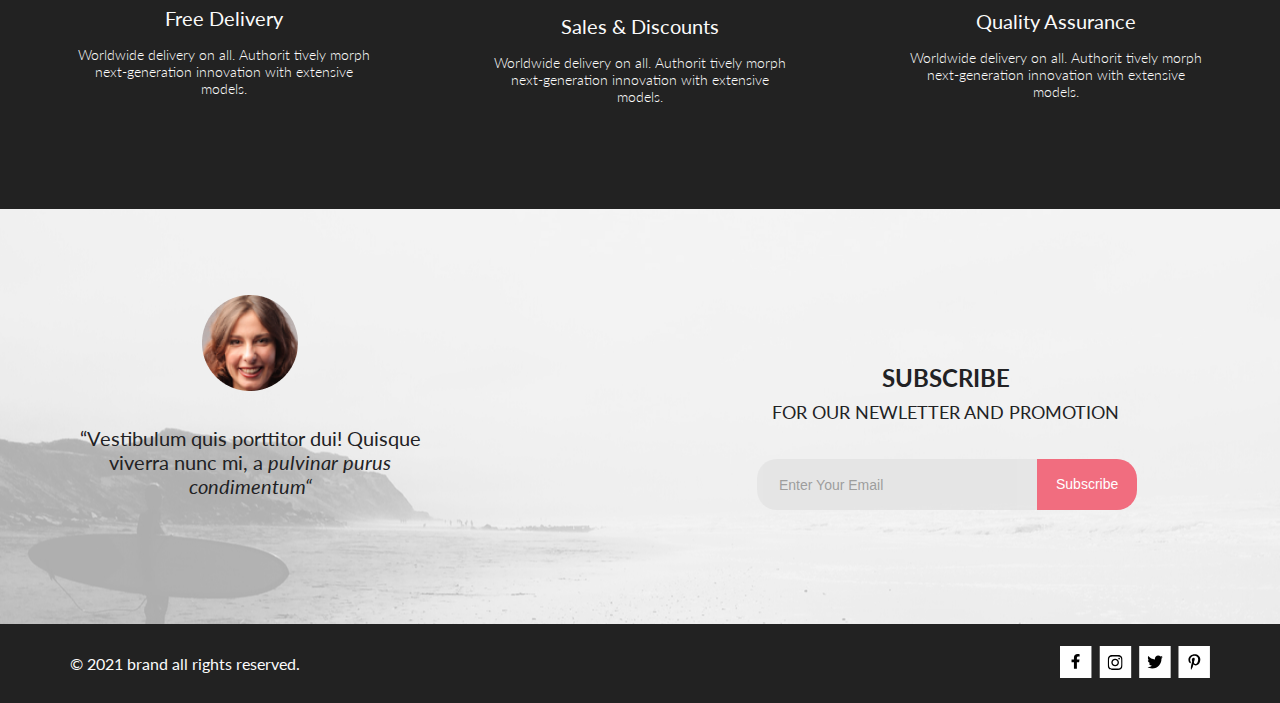
==== commit 8b486c72: "fourth homework. in process" ====
--- a/index.html
+++ b/index.html
@@ -5,8 +5,7 @@
     <meta charset="UTF-8">
     <meta http-equiv="X-UA-Compatible" content="IE=edge">
     <meta name="viewport" content="width=device-width, initial-scale=1.0">
-    <link rel="stylesheet" href="reset.css">
-    <link rel="stylesheet" href="style.css">
+    <link rel="stylesheet" href="css/style.css">
     <link rel="preconnect" href="https://fonts.googleapis.com">
     <link rel="preconnect" href="https://fonts.gstatic.com" crossorigin>
     <link href="https://fonts.googleapis.com/css2?family=Lato:wght@300;400;700;900&display=swap" rel="stylesheet">
@@ -21,7 +20,7 @@
                 <img class="header__search" src="img/loupe.svg" alt="search">
             </div>
             <div class="header__wrp-link">
-                <button class="header__menu-btn" type="button"><svg class="btn-icon" width="32" height="23"
+                <button class="header__menu-btn" type="button" id=menu-btn><svg class="btn-icon" width="32" height="23"
                         viewBox="0 0 32 23" fill="none" xmlns="http://www.w3.org/2000/svg">
                         <path d="M0 23V20.31H32V23H0ZM0 12.76V10.07H32V12.76H0ZM0 2.69V0H32V2.69H0Z" />
                     </svg></button>
@@ -37,41 +36,43 @@
                             d="M26.2009 29C25.5532 28.9738 24.9415 28.6948 24.4972 28.2227C24.0529 27.7506 23.8114 27.1232 23.8245 26.475C23.8376 25.8269 24.1043 25.2097 24.5673 24.7559C25.0303 24.3022 25.6527 24.048 26.301 24.048C26.9493 24.048 27.5717 24.3022 28.0347 24.7559C28.4977 25.2097 28.7644 25.8269 28.7775 26.475C28.7906 27.1232 28.549 27.7506 28.1047 28.2227C27.6604 28.6948 27.0488 28.9738 26.401 29H26.2009ZM6.75293 26.32C6.75293 25.79 6.91011 25.2718 7.20459 24.8311C7.49907 24.3904 7.91764 24.0469 8.40735 23.844C8.89705 23.6412 9.43594 23.5881 9.95581 23.6915C10.4757 23.7949 10.9532 24.0502 11.328 24.425C11.7028 24.7998 11.9581 25.2773 12.0615 25.7972C12.1649 26.317 12.1118 26.8559 11.9089 27.3456C11.7061 27.8353 11.3626 28.2539 10.9219 28.5483C10.4812 28.8428 9.96304 29 9.43298 29C9.08087 29.0003 8.73212 28.9311 8.40674 28.7966C8.08136 28.662 7.78569 28.4646 7.53662 28.2158C7.28755 27.9669 7.09001 27.6713 6.9552 27.3461C6.82039 27.0208 6.75098 26.6721 6.75098 26.32H6.75293ZM10.553 20.686C10.2935 20.6868 10.0409 20.6024 9.83411 20.4457C9.62727 20.2891 9.47758 20.0689 9.40796 19.819L4.57495 2.36401H1.18201C0.868521 2.36401 0.567859 2.23947 0.346191 2.01781C0.124523 1.79614 0 1.49549 0 1.18201C0 0.868519 0.124523 0.567873 0.346191 0.346205C0.567859 0.124537 0.868521 5.81268e-06 1.18201 5.81268e-06H5.46301C5.7225 -0.00080736 5.97504 0.0837201 6.18176 0.240568C6.38848 0.397416 6.53784 0.617884 6.60693 0.868006L11.4399 18.323H24.6179L29.001 8.27501H14.401C14.2428 8.27961 14.0854 8.25242 13.9379 8.19507C13.7904 8.13771 13.6559 8.05134 13.5424 7.94108C13.4288 7.83082 13.3386 7.69891 13.277 7.55315C13.2154 7.40739 13.1836 7.25075 13.1836 7.0925C13.1836 6.93426 13.2154 6.77762 13.277 6.63186C13.3386 6.4861 13.4288 6.35419 13.5424 6.24393C13.6559 6.13367 13.7904 6.0473 13.9379 5.98994C14.0854 5.93259 14.2428 5.90541 14.401 5.91001H30.814C31.0097 5.90996 31.2022 5.95866 31.3744 6.05172C31.5465 6.14478 31.6928 6.27926 31.7999 6.44301C31.9078 6.60729 31.9734 6.79569 31.9908 6.99145C32.0083 7.18721 31.9771 7.38424 31.9 7.565L26.495 19.977C26.4026 20.1876 26.251 20.3668 26.0585 20.4927C25.866 20.6186 25.641 20.6858 25.411 20.686H10.553Z" />
                     </svg></a>
             </div>
-            <nav class="header__nav">
-                <h2 class="header__nav-title">menu</h2>
-                <ul class="header__menu-list">
-                    <li class="header__menu-item menu-item">
-                        <h3 class="menu-item__title"><a href="#">man</a></h3>
-                        <ul class="menu-item__sub-list">
-                            <li class="menu-item__sub-item"><a href="#">accessories</a></li>
-                            <li class="menu-item__sub-item"><a href="#">bags</a></li>
-                            <li class="menu-item__sub-item"><a href="#">denim</a></li>
-                            <li class="menu-item__sub-item"><a href="#">t-shirts</a></li>
-                        </ul>
-                    </li>
+            <nav class="header__nav" id="menu">
+                <div class="header__nav-wrp">
+                    <h2 class="header__nav-title">menu</h2>
+                    <ul class="header__menu-list">
+                        <li class="header__menu-item menu-item">
+                            <h3 class="menu-item__title"><a class="menu-item__title-links" href="#">man</a></h3>
+                            <ul class="menu-item__sub-list">
+                                <li class="menu-item__sub-item"><a class="nav-links" href="#">accessories</a></li>
+                                <li class="menu-item__sub-item"><a class="nav-links" href="#">bags</a></li>
+                                <li class="menu-item__sub-item"><a class="nav-links" href="#">denim</a></li>
+                                <li class="menu-item__sub-item"><a class="nav-links" href="#">t-shirts</a></li>
+                            </ul>
+                        </li>
 
-                    <li class="header__menu-item menu-item">
-                        <h3 class="menu-item__title"><a href="#">woman</a></h3>
-                        <ul class="menu-item__sub-list">
-                            <li class="menu-item__sub-item"><a href="#">Accessories</a></li>
-                            <li class="menu-item__sub-item"><a href="#">Jackets & Coats</a></li>
-                            <li class="menu-item__sub-item"><a href="#">Polos</a></li>
-                            <li class="menu-item__sub-item"><a href="#">T-Shirts</a></li>
-                            <li class="menu-item__sub-item"><a href="#">Shirts</a></li>
-                        </ul>
-                    </li>
-                    <li class="header__menu-item menu-item">
-                        <h3 class="menu-item__title"><a href="#">kids</a></h3>
-                        <ul class="menu-item__sub-list">
-                            <li class="menu-item__sub-item"><a href="#">Accessories</a></li>
-                            <li class="menu-item__sub-item"><a href="#">Jackets & Coats</a></li>
-                            <li class="menu-item__sub-item"><a href="#">Polos</a></li>
-                            <li class="menu-item__sub-item"><a href="#">T-Shirts</a></li>
-                            <li class="menu-item__sub-item"><a href="#">Shirts</a></li>
-                            <li class="menu-item__sub-item"><a href="#">Bags</a></li>
-                        </ul>
-                    </li>
-                </ul>
+                        <li class="header__menu-item menu-item">
+                            <h3 class="menu-item__title"><a class="menu-item__title-links" href="#">woman</a></h3>
+                            <ul class="menu-item__sub-list">
+                                <li class="menu-item__sub-item"><a class="nav-links" href="#">Accessories</a></li>
+                                <li class="menu-item__sub-item"><a class="nav-links" href="#">Jackets & Coats</a></li>
+                                <li class="menu-item__sub-item"><a class="nav-links" href="#">Polos</a></li>
+                                <li class="menu-item__sub-item"><a class="nav-links" href="#">T-Shirts</a></li>
+                                <li class="menu-item__sub-item"><a class="nav-links" href="#">Shirts</a></li>
+                            </ul>
+                        </li>
+                        <li class="header__menu-item menu-item">
+                            <h3 class="menu-item__title"><a class="menu-item__title-links" href="#">kids</a></h3>
+                            <ul class="menu-item__sub-list">
+                                <li class="menu-item__sub-item"><a class="nav-links" href="#">Accessories</a></li>
+                                <li class="menu-item__sub-item"><a class="nav-links" href="#">Jackets & Coats</a></li>
+                                <li class="menu-item__sub-item"><a class="nav-links" href="#">Polos</a></li>
+                                <li class="menu-item__sub-item"><a class="nav-links" href="#">T-Shirts</a></li>
+                                <li class="menu-item__sub-item"><a class="nav-links" href="#">Shirts</a></li>
+                                <li class="menu-item__sub-item"><a class="nav-links" href="#">Bags</a></li>
+                            </ul>
+                        </li>
+                    </ul>
+                </div>
             </nav>
         </div>
     </header>
@@ -133,7 +134,6 @@
                                 <button class="button-cart">Add to Cart</button>
                             </div>
                         </div>
-
                         <div class="products__item-container">
                             <h3 class="products__item-title">ellery x m'o capsule</h3>
                             <p class="products__text">known for her sculptural takes on traditional tailoring,
@@ -150,7 +150,6 @@
                                 <button class="button-cart">Add to cart</button>
                             </div>
                         </div>
-
                         <div class="products__item-container">
                             <h3 class="products__item-title">ellery x m'o capsule</h3>
                             <p class="products__text">known for her sculptural takes on traditional tailoring,
@@ -167,7 +166,6 @@
                                 <button class="button-cart">Add to cart</button>
                             </div>
                         </div>
-
                         <div class="products__item-container">
                             <h3 class="products__item-title">ellery x m'o capsule</h3>
                             <p class="products__text">known for her sculptural takes on traditional tailoring,
@@ -184,7 +182,6 @@
                                 <button class="button-cart">Add to cart</button>
                             </div>
                         </div>
-
                         <div class="products__item-container">
                             <h3 class="products__item-title">ellery x m'o capsule</h3>
                             <p class="products__text">known for her sculptural takes on traditional tailoring,
@@ -201,7 +198,6 @@
                                 <button class="button-cart">Add to cart</button>
                             </div>
                         </div>
-
                         <div class="products__item-container">
                             <h3 class="products__item-title">ellery x m'o capsule</h3>
                             <p class="products__text">known for her sculptural takes on traditional tailoring,
@@ -214,7 +210,6 @@
                 <button class="products__button" type="button">browse all product</button>
             </div>
         </section>
-
         <section class="servise">
             <div class="container">
                 <h2 class="servise__heading visually-hidden">Servise</h2>
@@ -252,8 +247,8 @@
                     <li class="subscription__item">
                         <img class="subscription__img" src="img/smiling-woman.png" alt="smiling-woman">
                         <p class="subscription__text">“Vestibulum quis porttitor dui! Quisque viverra nunc mi, a
-                            <i>pulvinar
-                                purus condimentum“</i></p>
+                            <span class="subscription__text-span">pulvinar
+                                purus condimentum“</span></p>
                     </li>
                     <li class="subscription__item">
                         <h3 class="subscription__item-title">subscribe</h3>
@@ -262,7 +257,6 @@
                             <label class="visually-hidden" for="subscription">subscription</label>
                             <input class="subscription__form-input" type="email" placeholder="enter your email"
                                 id="subscription">
-
                             <button class="subscription__form-btn" type="submit">subscribe</button>
                         </form>
                     </li>
@@ -326,6 +320,7 @@
             </div>
         </section>
     </footer>
+    <script src="js/script.js"></script>
 </body>
 
 </html>--- a/css/style.css
+++ b/css/style.css
@@ -0,0 +1,836 @@
+html,
+body,
+div,
+span,
+applet,
+object,
+iframe,
+h1,
+h2,
+h3,
+h4,
+h5,
+h6,
+p,
+blockquote,
+pre,
+a,
+abbr,
+acronym,
+address,
+big,
+cite,
+code,
+del,
+dfn,
+em,
+img,
+ins,
+kbd,
+q,
+s,
+samp,
+small,
+strike,
+strong,
+sub,
+sup,
+tt,
+var,
+b,
+u,
+i,
+center,
+dl,
+dt,
+dd,
+ol,
+ul,
+li,
+fieldset,
+form,
+label,
+legend,
+table,
+caption,
+tbody,
+tfoot,
+thead,
+tr,
+th,
+td,
+article,
+aside,
+canvas,
+details,
+embed,
+figure,
+figcaption,
+footer,
+header,
+hgroup,
+menu,
+nav,
+output,
+ruby,
+section,
+summary,
+time,
+mark,
+audio,
+video {
+  margin: 0;
+  padding: 0;
+  border: 0;
+  font-size: 100%;
+  vertical-align: baseline;
+}
+
+/* HTML5 display-role reset for older browsers */
+article,
+aside,
+details,
+figcaption,
+figure,
+footer,
+header,
+hgroup,
+menu,
+nav,
+section {
+  display: block;
+}
+
+body {
+  line-height: 1;
+}
+
+ol,
+ul {
+  list-style: none;
+}
+
+blockquote,
+q {
+  quotes: none;
+}
+
+blockquote:before,
+blockquote:after,
+q:before,
+q:after {
+  content: "";
+  content: none;
+}
+
+table {
+  border-collapse: collapse;
+  border-spacing: 0;
+}
+
+.page {
+  max-width: 1600px;
+  margin: 0 auto;
+  font-family: "Lato";
+  font-size: 14px;
+  font-style: normal;
+  font-weight: 300;
+  line-height: 17px;
+}
+
+.container {
+  width: 1140px;
+  margin: 0 auto;
+}
+
+.visually-hidden {
+  position: absolute;
+  white-space: nowrap;
+  width: 1px;
+  height: 1px;
+  overflow: hidden;
+  border: 0;
+  padding: 0;
+  clip: rect(0 0 0 0);
+  clip-path: inset(50%);
+  margin: -1px;
+}
+
+.header {
+  background-color: #222222;
+}
+.header .header__nav {
+  position: absolute;
+  top: 75px;
+  right: -230px;
+  display: none;
+}
+.header .header__nav-wrp {
+  background-color: #ffffff;
+  width: 232px;
+  height: 764px;
+  box-shadow: -5px 5px 30px 0px rgba(0, 0, 0, 0.2);
+}
+.header .display-block {
+  display: block;
+}
+.header .header__nav-title {
+  text-transform: uppercase;
+  padding: 37px 0 0 34px;
+}
+.header .header__wrp {
+  position: relative;
+  display: flex;
+  justify-content: space-between;
+  min-height: 75px;
+  align-items: center;
+}
+.header .header__logo {
+  margin: 0 41px 0 0;
+}
+.header .header__menu-btn {
+  border: none;
+  background-color: transparent;
+}
+.header .btn-icon {
+  fill: #e8e8e8;
+}
+.header .header__menu-btn:hover,
+.header .header__menu-btn:focus {
+  cursor: pointer;
+  background: #222222;
+  transition: 0.25s;
+}
+.header .header__menu-btn:hover {
+  transform: scale(1.3);
+}
+.header .header__menu-btn:hover .btn-icon,
+.header .header__menu-btn:focus .btn-icon {
+  fill: #F1E4E6;
+}
+.header .header__menu-btn:active .btn-icon {
+  fill: #F16D7F;
+}
+.header .header__link {
+  margin: 0 0 0 31px;
+  text-decoration: none;
+  fill: #e8e8e8;
+}
+.header .header__link:hover,
+.header .header__link:focus {
+  display: inline-block;
+  cursor: pointer;
+  transition: 0.25s;
+}
+.header .header__link:hover {
+  transform: scale(1.3);
+}
+.header .header__link:active {
+  fill: #F16D7F;
+}
+
+.menu-item__title-links {
+  color: #F16D7F;
+  text-transform: uppercase;
+  text-decoration: none;
+}
+
+.menu-item__title-links:hover {
+  color: #222222;
+}
+
+.menu-item__title-links:focus {
+  outline: 2px solid #A4A4A4;
+}
+
+.nav-links {
+  text-transform: capitalize;
+  color: #6F6E6E;
+  text-decoration: none;
+}
+
+.nav-links:hover {
+  color: #F16D7F;
+}
+
+.nav-links:focus {
+  outline: 2px solid #A4A4A4;
+}
+
+.menu-item:first-child {
+  padding: 24px 0 0 34px;
+}
+
+.menu-item:nth-child(2) {
+  padding: 20px 0 0 34px;
+}
+
+.menu-item:nth-child(3) {
+  padding: 20px 0 0 34px;
+}
+
+.menu-item__sub-list {
+  padding: 12px 0 0 25px;
+}
+
+.menu-item__sub-item {
+  padding: 11px 0 0 0;
+}
+
+.brand {
+  display: flex;
+}
+.brand .brand__wrp {
+  background-color: #F1E4E6;
+  flex-grow: 1;
+  padding: 0 0 0 92px;
+  display: flex;
+  align-items: center;
+}
+.brand .brand__title::before {
+  content: " ";
+  width: 12px;
+  height: 92px;
+  background-color: #F16D7F;
+  position: absolute;
+  left: -25px;
+  top: 5px;
+}
+.brand .brand__title {
+  font-size: 48px;
+  font-weight: 900;
+  line-height: 58px;
+  text-transform: uppercase;
+  position: relative;
+}
+.brand .brand__subtitle {
+  display: block;
+  font-size: 32px;
+  font-weight: 700;
+  line-height: 38px;
+}
+.brand .brand__subtitle-pink {
+  color: #F16D7F;
+}
+
+.brand__wrp {
+  background-color: #F1E4E6;
+  flex-grow: 1;
+  padding: 0 0 0 92px;
+  display: flex;
+  align-items: center;
+}
+
+.brand__title::before {
+  content: " ";
+  width: 12px;
+  height: 92px;
+  background-color: #F16D7F;
+  position: absolute;
+  left: -25px;
+  top: 5px;
+}
+
+.brand__title {
+  font-size: 48px;
+  font-weight: 900;
+  line-height: 58px;
+  text-transform: uppercase;
+  position: relative;
+}
+
+.brand__subtitle {
+  display: block;
+  font-size: 32px;
+  font-weight: 700;
+  line-height: 38px;
+}
+
+.brand__subtitle-pink {
+  color: #F16D7F;
+}
+
+.sales {
+  padding: 65px 0 96px 0;
+}
+.sales .sales__list {
+  display: flex;
+  justify-content: space-between;
+  flex-wrap: wrap;
+}
+.sales .sales__item {
+  display: flex;
+  justify-content: center;
+  align-items: center;
+  width: 360px;
+  height: 260px;
+  text-align: center;
+  text-transform: uppercase;
+  flex-direction: column;
+}
+.sales .sales__item:first-child {
+  background-image: url(bimg/for-man.jpg);
+  margin: 0 0 30px;
+}
+.sales .sales__item:nth-child(2) {
+  background-image: url(bimg/for-woman.jpg);
+  margin: 0 0 30px;
+}
+.sales .sales__item:nth-child(3) {
+  background-image: url(bimg/for-kids.jpg);
+  margin: 0 0 30px;
+}
+.sales .sales__item:last-child {
+  background-image: url(bimg/accesories.jpg);
+  width: 100%;
+}
+.sales .sales__text {
+  font-size: 16px;
+  font-weight: 400;
+  line-height: 19px;
+  color: #FFFFFF;
+}
+.sales .sales__item-title {
+  font-size: 24px;
+  font-weight: 700;
+  line-height: 29px;
+  color: #F16D7F;
+}
+
+.products {
+  text-align: center;
+}
+
+.products__heading {
+  margin: 0 0 6px;
+  font-size: 30px;
+  font-weight: 400;
+  line-height: 36px;
+  color: #222222;
+  text-transform: capitalize;
+}
+
+.products__list {
+  display: flex;
+  justify-content: space-between;
+  flex-wrap: wrap;
+  text-align: left;
+}
+
+.products__item {
+  background-color: #F8F8F8;
+  width: 360px;
+}
+
+.cart {
+  min-height: 420px;
+  width: 360px;
+}
+
+.cart-wrapper-overlay {
+  position: relative;
+}
+
+.button-cart {
+  padding: 12px 15px 12px 50px;
+  border: 1px solid #FFFFFF;
+  font-size: 14px;
+  color: #FFFFFF;
+  position: absolute;
+  top: 50%;
+  left: 50%;
+  transform: translate(-50%, -50%);
+  background-image: url(bimg/basket.svg);
+  background-repeat: no-repeat;
+  background-position: 13px 8px;
+  background-size: 26px 24px;
+  display: none;
+  background-color: transparent;
+}
+
+.cart-img {
+  margin: 0 11px 0 0;
+  align-self: center;
+}
+
+.cart-wrapper-overlay:before {
+  content: "";
+  width: 100%;
+  min-height: 420px;
+  background: rgba(58, 56, 56, 0.86);
+  position: absolute;
+  top: 0;
+}
+
+.cart-wrapper-overlay:before {
+  display: none;
+}
+
+.cart:hover .button-cart,
+.cart:hover .cart-wrapper-overlay:before {
+  display: block;
+}
+
+.products__item:nth-child(1),
+.products__item:nth-child(2),
+.products__item:nth-child(3) {
+  margin: 0 0 30px;
+}
+
+.products__heading-text {
+  margin: 0 0 48px;
+  font-size: 14px;
+  font-weight: 400;
+  line-height: 17px;
+  color: #9F9F9F;
+}
+
+.products__item-title {
+  margin: 0 0 12px;
+  font-size: 13px;
+  font-weight: 400;
+  line-height: 16px;
+  color: #000000;
+  text-transform: uppercase;
+}
+
+.products__text {
+  margin: 0 0 18px;
+  font-size: 14px;
+  font-weight: 300;
+  line-height: 17px;
+  color: #5D5D5D;
+}
+
+.products__text-pink {
+  font-size: 16px;
+  font-weight: 400;
+  line-height: 19px;
+  color: #F16D7F;
+}
+
+.products__item-container {
+  padding: 25px 28px 20px 16px;
+}
+
+.products__button {
+  font-size: 16px;
+  font-weight: 400;
+  line-height: 19px;
+  color: #F16D7F;
+  text-transform: capitalize;
+  background: #FFFFFF;
+  border: 1px solid #FF6A6A;
+  padding: 14px 38px;
+  margin: 48px 0 96px 0;
+  transition: 0.25s;
+}
+
+.products__button:hover {
+  color: #FFFFFF;
+  background: #F16D7F;
+  border: 1px solid #FF6A6A;
+  transition: 0.2s;
+}
+
+.servise {
+  background-color: #222222;
+}
+.servise .servise__list {
+  display: flex;
+  justify-content: space-between;
+  text-align: center;
+  padding: 104px 0 0 0;
+}
+.servise .servise__item {
+  display: block;
+  width: 27%;
+}
+.servise .servise__img {
+  margin: 0 0 19px 0;
+}
+.servise .servise__item-title {
+  margin: 0 0 16px 0;
+  font-size: 20px;
+  font-weight: 400;
+  line-height: 24px;
+  text-transform: capitalize;
+  color: #FBFBFB;
+}
+.servise .servise__text {
+  margin: 0 0 104px 0;
+  font-size: 14px;
+  font-style: normal;
+  font-weight: 300;
+  line-height: 17px;
+  color: #FBFBFB;
+}
+
+.subscription {
+  background-image: url("bimg/subscription.jpg");
+  background-repeat: no-repeat;
+  background-position: center;
+}
+.subscription .subscription__list {
+  display: flex;
+  text-align: center;
+}
+.subscription .subscription__item {
+  margin: 0 327px 0 0;
+}
+.subscription .subscription__img {
+  padding: 86px 0 32px 0;
+}
+.subscription .subscription__text {
+  padding: 0 0 126px 0;
+  font-size: 20px;
+  font-weight: 400;
+  line-height: 24px;
+  width: 360px;
+  color: #222224;
+}
+.subscription .subscription__text-span {
+  font-style: italic;
+}
+.subscription .subscription__item-title {
+  padding: 150px 0 0 0;
+  font-size: 24px;
+  font-weight: 700;
+  line-height: 38px;
+  color: #222224;
+  text-transform: uppercase;
+}
+.subscription .subscription__subtitle {
+  margin: 0 0 32px 0;
+  font-size: 18px;
+  font-weight: 400;
+  line-height: 30px;
+  color: #222224;
+  text-transform: uppercase;
+}
+.subscription .subscription__form {
+  position: relative;
+  margin: 0 97px 0 0;
+}
+.subscription .subscription__form-input {
+  width: 256px;
+  height: 49px;
+  background: #E1E1E1;
+  border: none;
+  border-radius: 20px 0 0 20px;
+  padding-left: 22px;
+  font-size: 14px;
+  line-height: 17px;
+  text-transform: capitalize;
+  color: #222224;
+  opacity: 0.67;
+  outline: none;
+}
+.subscription .subscription__form-input:hover {
+  box-shadow: -5px 5px 30px 0px rgba(0, 0, 0, 0.2);
+}
+.subscription .subscription__form-input:focus {
+  box-shadow: -5px 5px 30px 0px rgba(0, 0, 0, 0.4);
+}
+.subscription .subscription__form-btn {
+  position: absolute;
+  padding: 17px 19px;
+  border-radius: 0 20px 20px 0;
+  background: #F16D7F;
+  border: none;
+  font-size: 14px;
+  line-height: 17px;
+  text-transform: capitalize;
+  color: #FFFFFF;
+  cursor: pointer;
+  outline: none;
+}
+.subscription .subscription__form-btn:hover,
+.subscription .subscription__form-btn:focus {
+  background-color: #e6e1e1;
+  box-shadow: 5px 5px 30px 0px rgba(0, 0, 0, 0.2);
+  transition: 0.25s;
+}
+.subscription .subscription__form-btn:active {
+  box-shadow: 5px 5px 30px 0px rgba(0, 0, 0, 0.4);
+}
+
+.footer {
+  background-color: #222222;
+}
+.footer .footer__wrp {
+  display: flex;
+  justify-content: space-between;
+  align-items: center;
+  min-height: 79px;
+}
+.footer .footer__copy-title {
+  font-size: 16px;
+  font-weight: 400;
+  line-height: 19px;
+  color: #FBFBFB;
+}
+.footer .footer__socials-list {
+  display: flex;
+}
+.footer .footer__social-item {
+  margin: 0 0 0 7px;
+}
+.footer .footer__social-link {
+  fill: #FFFFFF;
+}
+.footer .item-icon {
+  fill: #000000;
+}
+.footer .footer__social-link:hover,
+.footer .footer__social-link:focus {
+  cursor: pointer;
+  fill: #F16D7F;
+  transition: 0.25s;
+}
+.footer .footer__social-link:hover .item-icon,
+.footer .footer__social-link:focus .item-icon {
+  fill: #FFFFFF;
+  transition: 0.25s;
+}
+
+.registration .registration__wrp {
+  background: #F8F3F4;
+}
+.registration .registration__tittle {
+  font-size: 24px;
+  line-height: 29px;
+  color: #F16D7F;
+  text-transform: uppercase;
+  padding: 60px 0 60px 0;
+}
+.registration .registration__box {
+  display: flex;
+  justify-content: space-between;
+}
+.registration .registration__form {
+  display: flex;
+  flex-direction: column;
+  width: 360px;
+  margin: 64px 0 96px 0;
+}
+.registration .registration__form-legend {
+  font-weight: 300;
+  font-size: 16px;
+  line-height: 19px;
+  color: #222222;
+  text-transform: capitalize;
+}
+.registration .registration__form-input {
+  width: 360px;
+  height: 45px;
+  margin: 20px 0 0 0;
+  font-weight: 300;
+  font-size: 13px;
+  line-height: 16px;
+  color: #B1B1B1;
+  border: 1px solid #A4A4A4;
+  text-transform: capitalize;
+  background: #FFFFFF;
+  padding: 0 0 0 16px;
+}
+.registration .registration__form-input:hover {
+  outline: 1px solid #A4A4A4;
+}
+.registration .registration__form-input:focus {
+  outline: 1px solid #A4A4A4;
+}
+.registration .radioBtns-box {
+  margin: 31px 0 31px 26px;
+  font-weight: 300;
+  font-size: 11px;
+  line-height: 13px;
+  color: #000000;
+  text-transform: capitalize;
+}
+.registration .radioBtns-input {
+  display: none;
+}
+.registration .radioBtns-label {
+  padding: 0 47px 0 5px;
+  position: relative;
+}
+.registration .radioBtns-label::after {
+  cursor: pointer;
+  position: absolute;
+  content: "";
+  width: 17px;
+  height: 17px;
+  left: -25px;
+  top: -2px;
+  border: 1px solid #A4A4A4;
+  border-radius: 50%;
+}
+.registration .radioBtns-input:checked + .radioBtns-label::after {
+  background-color: #F16D7F;
+}
+.registration .registration__text {
+  font-weight: 300;
+  font-size: 13px;
+  line-height: 16px;
+  color: #B1B1B1;
+  margin: 15px 0 0 0;
+}
+.registration .registration__button {
+  font-size: 14px;
+  line-height: 17px;
+  color: #FFFFFF;
+  background: #F16D7F;
+  margin: 39px 0 0 0;
+  border: none;
+  padding: 16px 66px 17px 29px;
+  text-transform: uppercase;
+  background-image: url(bimg/arrow.svg);
+  background-repeat: no-repeat;
+  background-position: 121px 20px;
+  cursor: pointer;
+}
+.registration .registration__button:hover,
+.registration .registration__button:focus {
+  background-color: #e6e1e1;
+  box-shadow: 5px 5px 30px 0px rgba(0, 0, 0, 0.2);
+  outline: 1px solid #A4A4A4;
+  transition: 0.25s;
+}
+.registration .registration__button:active {
+  box-shadow: 5px 5px 30px 0px rgba(0, 0, 0, 0.4);
+}
+
+.loyalty {
+  width: 652px;
+  font-weight: 300;
+  font-size: 24px;
+  line-height: 29px;
+  color: #000000;
+  margin: 64px 0 0 0;
+}
+.loyalty .loyalty__heading {
+  text-transform: uppercase;
+}
+.loyalty .loyalty__text {
+  margin: 22px 0 0 0;
+}
+.loyalty .loyalty__list {
+  margin: 22px 0 0 0;
+}
+.loyalty .loyalty__item {
+  margin: 16px 0 0 43px;
+  position: relative;
+}
+.loyalty .loyalty__item::before {
+  content: "";
+  background-image: url(img/check-mark.svg);
+  width: 20px;
+  height: 16px;
+  position: absolute;
+  top: 5px;
+  left: -43px;
+  background-size: 20px 16px;
+}
+
+/*# sourceMappingURL=style.css.map */
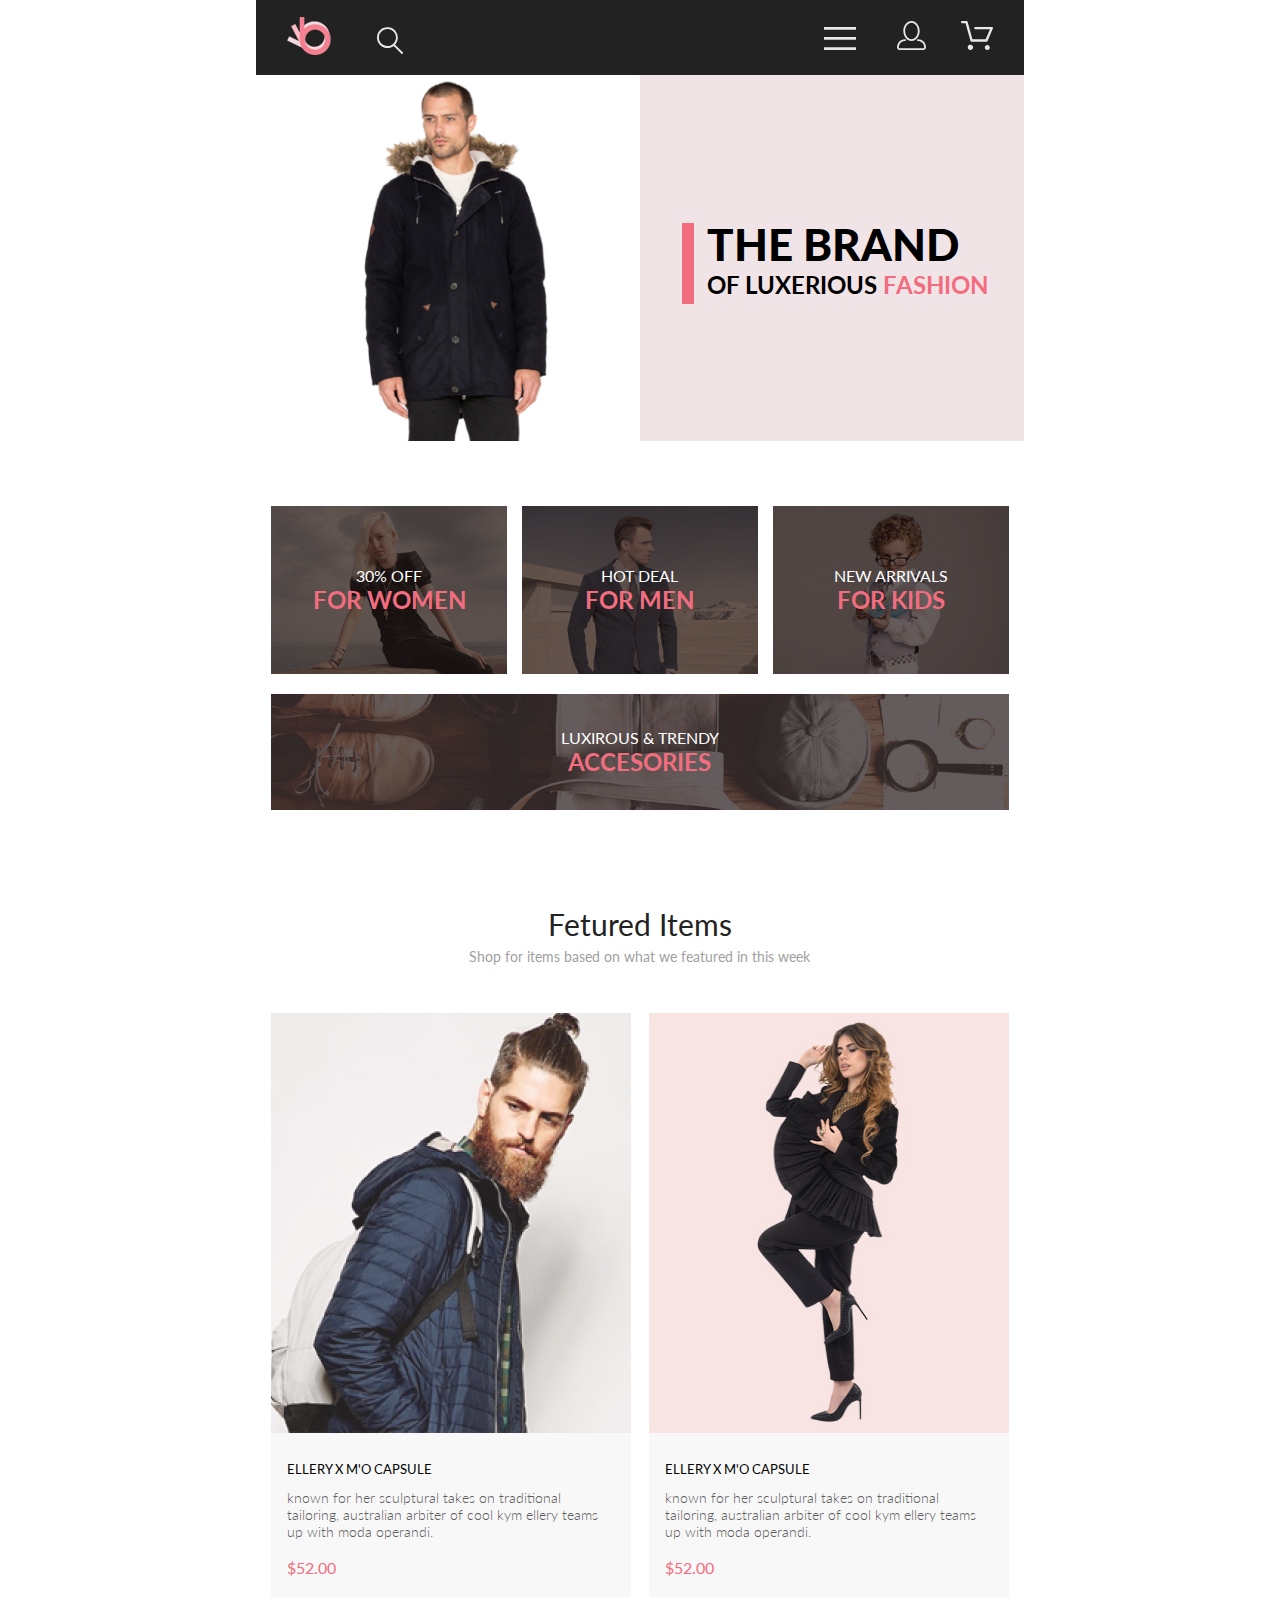
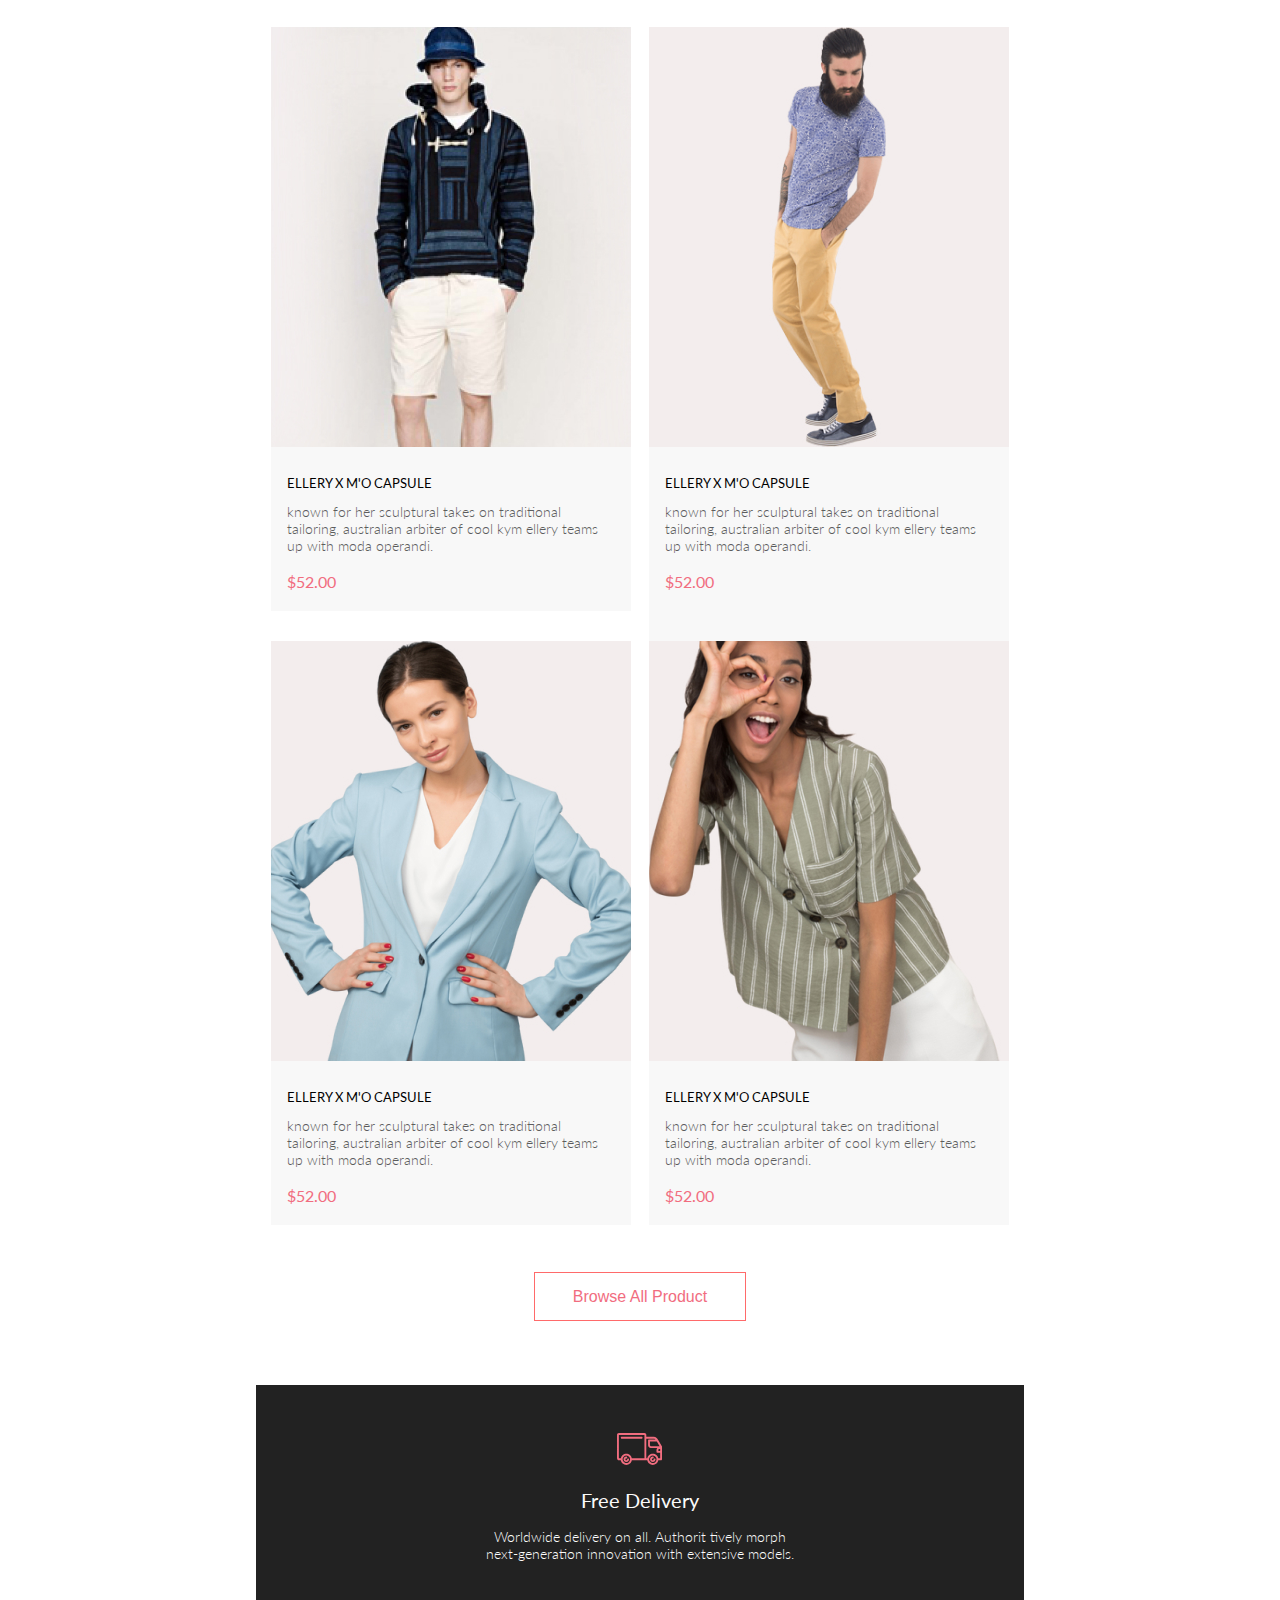
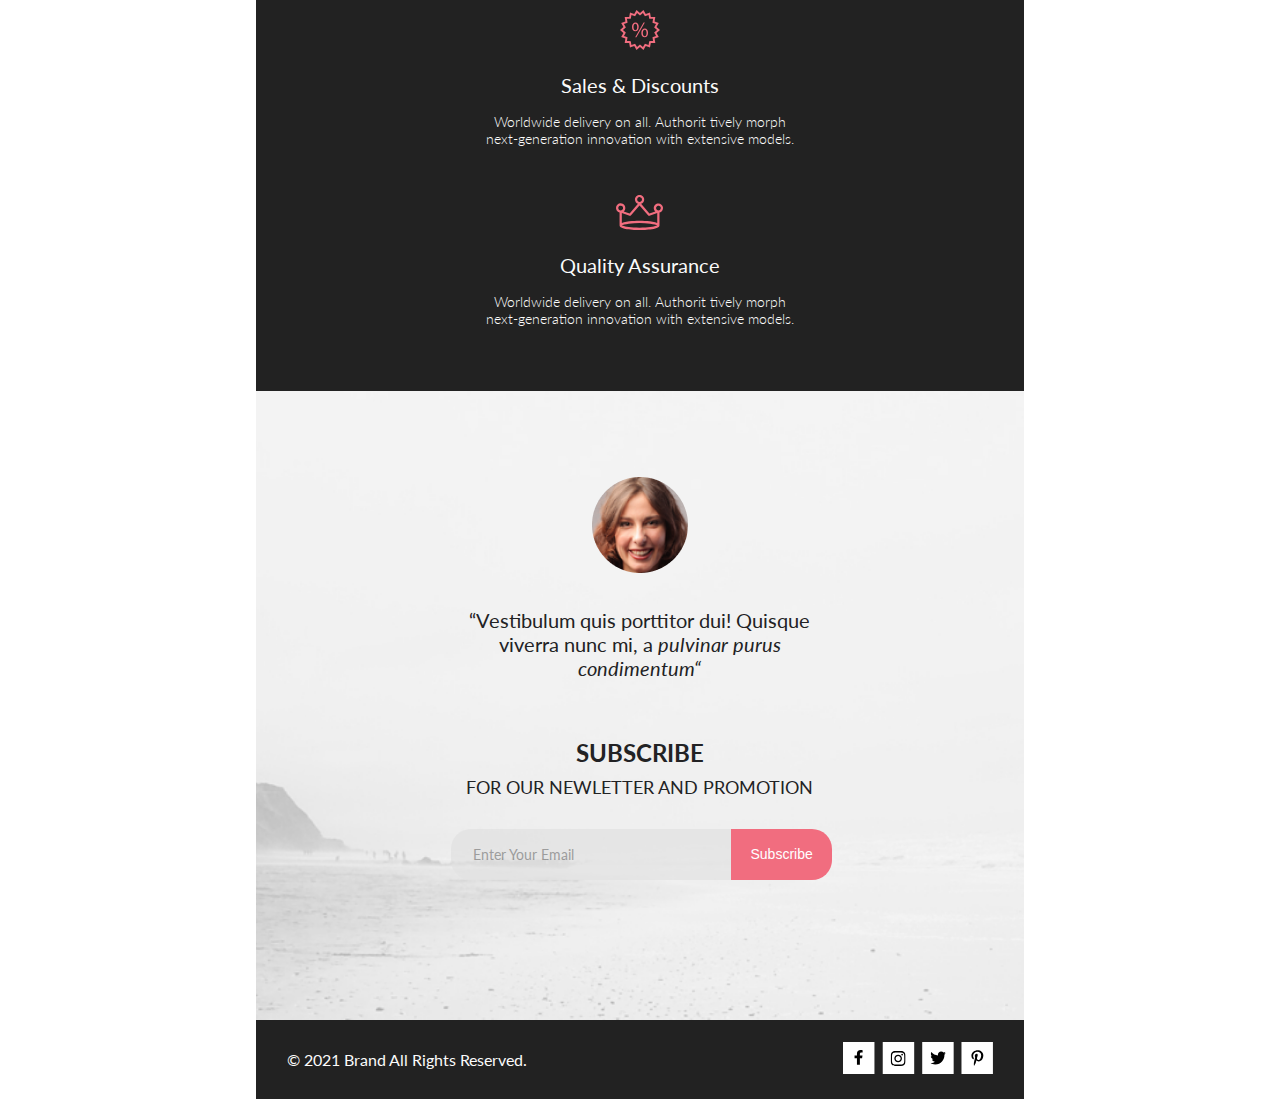
==== commit 6c27d51b: "fifth homework" ====
--- a/index.html
+++ b/index.html
@@ -30,7 +30,7 @@
                             d="M14.5 19.937C19 19.937 22.656 15.464 22.656 9.968C22.656 4.472 19 0 14.5 0C13.3631 0.0217413 12.2463 0.303398 11.2351 0.823397C10.2239 1.34339 9.34507 2.08794 8.66602 3C7.12663 4.99573 6.30819 7.45381 6.34399 9.974C6.34399 15.465 10 19.937 14.5 19.937ZM14.5 1.813C18 1.813 20.844 5.472 20.844 9.969C20.844 14.466 17.998 18.125 14.5 18.125C11.002 18.125 8.15603 14.465 8.15503 9.969C8.15403 5.473 11 1.813 14.5 1.813ZM20.844 18.125C20.6036 18.125 20.373 18.2205 20.203 18.3905C20.033 18.5605 19.9375 18.7911 19.9375 19.0315C19.9375 19.2719 20.033 19.5025 20.203 19.6725C20.373 19.8425 20.6036 19.938 20.844 19.938C22.526 19.9399 24.1386 20.6088 25.3279 21.7982C26.5172 22.9875 27.1861 24.6 27.188 26.282C27.1875 26.5221 27.0918 26.7523 26.922 26.9221C26.7522 27.0918 26.5221 27.1875 26.282 27.188H2.71997C2.47985 27.1875 2.24975 27.0918 2.07996 26.9221C1.91016 26.7523 1.81449 26.5221 1.81396 26.282C1.81608 24.6001 2.48517 22.9877 3.67444 21.7985C4.86371 20.6092 6.47608 19.9401 8.15796 19.938C8.39824 19.938 8.62868 19.8425 8.79858 19.6726C8.96849 19.5027 9.06396 19.2723 9.06396 19.032C9.06396 18.7917 8.96849 18.5613 8.79858 18.3914C8.62868 18.2215 8.39824 18.126 8.15796 18.126C5.99541 18.1279 3.92201 18.9875 2.39258 20.5164C0.863144 22.0453 0.00264777 24.1185 0 26.281C0.000794067 27.0019 0.287502 27.693 0.797241 28.2027C1.30698 28.7125 1.99811 28.9992 2.71899 29H26.282C27.0027 28.9989 27.6936 28.7121 28.2031 28.2024C28.7126 27.6927 28.9992 27.0017 29 26.281C28.9974 24.1187 28.1372 22.0457 26.6083 20.5168C25.0793 18.9878 23.0063 18.1276 20.844 18.125Z" />
                     </svg>
                 </a>
-                <a class="header__link" href="#"><svg width="32" height="29" viewBox="0 0 32 29"
+                <a class="header__link" href="cart.html"><svg width="32" height="29" viewBox="0 0 32 29"
                         xmlns="http://www.w3.org/2000/svg">
                         <path
                             d="M26.2009 29C25.5532 28.9738 24.9415 28.6948 24.4972 28.2227C24.0529 27.7506 23.8114 27.1232 23.8245 26.475C23.8376 25.8269 24.1043 25.2097 24.5673 24.7559C25.0303 24.3022 25.6527 24.048 26.301 24.048C26.9493 24.048 27.5717 24.3022 28.0347 24.7559C28.4977 25.2097 28.7644 25.8269 28.7775 26.475C28.7906 27.1232 28.549 27.7506 28.1047 28.2227C27.6604 28.6948 27.0488 28.9738 26.401 29H26.2009ZM6.75293 26.32C6.75293 25.79 6.91011 25.2718 7.20459 24.8311C7.49907 24.3904 7.91764 24.0469 8.40735 23.844C8.89705 23.6412 9.43594 23.5881 9.95581 23.6915C10.4757 23.7949 10.9532 24.0502 11.328 24.425C11.7028 24.7998 11.9581 25.2773 12.0615 25.7972C12.1649 26.317 12.1118 26.8559 11.9089 27.3456C11.7061 27.8353 11.3626 28.2539 10.9219 28.5483C10.4812 28.8428 9.96304 29 9.43298 29C9.08087 29.0003 8.73212 28.9311 8.40674 28.7966C8.08136 28.662 7.78569 28.4646 7.53662 28.2158C7.28755 27.9669 7.09001 27.6713 6.9552 27.3461C6.82039 27.0208 6.75098 26.6721 6.75098 26.32H6.75293ZM10.553 20.686C10.2935 20.6868 10.0409 20.6024 9.83411 20.4457C9.62727 20.2891 9.47758 20.0689 9.40796 19.819L4.57495 2.36401H1.18201C0.868521 2.36401 0.567859 2.23947 0.346191 2.01781C0.124523 1.79614 0 1.49549 0 1.18201C0 0.868519 0.124523 0.567873 0.346191 0.346205C0.567859 0.124537 0.868521 5.81268e-06 1.18201 5.81268e-06H5.46301C5.7225 -0.00080736 5.97504 0.0837201 6.18176 0.240568C6.38848 0.397416 6.53784 0.617884 6.60693 0.868006L11.4399 18.323H24.6179L29.001 8.27501H14.401C14.2428 8.27961 14.0854 8.25242 13.9379 8.19507C13.7904 8.13771 13.6559 8.05134 13.5424 7.94108C13.4288 7.83082 13.3386 7.69891 13.277 7.55315C13.2154 7.40739 13.1836 7.25075 13.1836 7.0925C13.1836 6.93426 13.2154 6.77762 13.277 6.63186C13.3386 6.4861 13.4288 6.35419 13.5424 6.24393C13.6559 6.13367 13.7904 6.0473 13.9379 5.98994C14.0854 5.93259 14.2428 5.90541 14.401 5.91001H30.814C31.0097 5.90996 31.2022 5.95866 31.3744 6.05172C31.5465 6.14478 31.6928 6.27926 31.7999 6.44301C31.9078 6.60729 31.9734 6.79569 31.9908 6.99145C32.0083 7.18721 31.9771 7.38424 31.9 7.565L26.495 19.977C26.4026 20.1876 26.251 20.3668 26.0585 20.4927C25.866 20.6186 25.641 20.6858 25.411 20.686H10.553Z" />
@@ -115,7 +115,7 @@
                             <div class="cart-wrapper-overlay">
                                 <div class="products-img"><img class="products__img" src="img/item1.jpg" alt="item1">
                                 </div>
-                                <button class="button-cart">Add to Cart</button>
+                                <button class="cart-button">Add to Cart</button>
                             </div>
                         </div>
                         <div class="products__item-container">
@@ -131,7 +131,7 @@
                             <div class="cart-wrapper-overlay">
                                 <div class="products-img"> <img class="products__img" src="img/item2.jpg" alt="item2">
                                 </div>
-                                <button class="button-cart">Add to Cart</button>
+                                <button class="cart-button">Add to Cart</button>
                             </div>
                         </div>
                         <div class="products__item-container">
@@ -147,7 +147,7 @@
                             <div class="cart-wrapper-overlay">
                                 <div class="products-img"><img class="products__img" src="img/item3.jpg" alt="item3">
                                 </div>
-                                <button class="button-cart">Add to cart</button>
+                                <button class="cart-button">Add to cart</button>
                             </div>
                         </div>
                         <div class="products__item-container">
@@ -163,7 +163,7 @@
                             <div class="cart-wrapper-overlay">
                                 <div class="products-img"><img class="products__img" src="img/item4.jpg" alt="item4">
                                 </div>
-                                <button class="button-cart">Add to cart</button>
+                                <button class="cart-button">Add to cart</button>
                             </div>
                         </div>
                         <div class="products__item-container">
@@ -179,7 +179,7 @@
                             <div class="cart-wrapper-overlay">
                                 <div class="products-img"><img class="products__img" src="img/item5.jpg" alt="item5">
                                 </div>
-                                <button class="button-cart">Add to cart</button>
+                                <button class="cart-button">Add to cart</button>
                             </div>
                         </div>
                         <div class="products__item-container">
@@ -195,7 +195,7 @@
                             <div class="cart-wrapper-overlay">
                                 <div class="products-img"><img class="products__img" src="img/item6.jpg" alt="item6">
                                 </div>
-                                <button class="button-cart">Add to cart</button>
+                                <button class="cart-button">Add to cart</button>
                             </div>
                         </div>
                         <div class="products__item-container">
@@ -252,7 +252,7 @@
                     </li>
                     <li class="subscription__item">
                         <h3 class="subscription__item-title">subscribe</h3>
-                        <p class="subscription__subtitle">for our newletter and promotion</p>
+                        <p class="subscription__item-subtitle">for our newletter and promotion</p>
                         <form class="subscription__form">
                             <label class="visually-hidden" for="subscription">subscription</label>
                             <input class="subscription__form-input" type="email" placeholder="enter your email"
--- a/css/style.css
+++ b/css/style.css
@@ -133,14 +133,24 @@
   margin: 0 auto;
   font-family: "Lato";
   font-size: 14px;
-  font-style: normal;
-  font-weight: 300;
+  font-weight: 400;
   line-height: 17px;
+  font-style: normal;
 }
 
 .container {
-  width: 1140px;
+  max-width: 1140px;
   margin: 0 auto;
+}
+@media (max-width: 1599px) {
+  .container {
+    width: 1599px;
+  }
+}
+@media (max-width: 767px) {
+  .container {
+    width: 767px;
+  }
 }
 
 .visually-hidden {
@@ -156,91 +166,115 @@
   margin: -1px;
 }
 
+@media (max-width: 1600px) {
+  .page {
+    width: 768px;
+    margin: 0 auto;
+  }
+}
+@media (max-width: 768px) {
+  .page {
+    margin: 0 auto;
+    width: 375px;
+  }
+}
+@media (max-width: 1599px) {
+  .container {
+    width: 96%;
+  }
+}
+@media (max-width: 768px) {
+  .container {
+    width: 95.2%;
+  }
+}
 .header {
   background-color: #222222;
 }
-.header .header__nav {
+.header__wrp {
+  position: relative;
+  display: flex;
+  justify-content: space-between;
+  min-height: 75px;
+  align-items: center;
+}
+@media (max-width: 1599px) {
+  .header__wrp-logs {
+    margin: 0 0 0 16px;
+  }
+}
+.header__wrp-link {
+  margin: 0 16px 0 0;
+}
+.header__nav {
   position: absolute;
   top: 75px;
   right: -230px;
   display: none;
 }
-.header .header__nav-wrp {
-  background-color: #ffffff;
+.header__nav-wrp {
+  background-color: #FFFFFF;
   width: 232px;
   height: 764px;
   box-shadow: -5px 5px 30px 0px rgba(0, 0, 0, 0.2);
 }
+.header__nav-title {
+  text-transform: uppercase;
+  padding: 37px 0 0 34px;
+}
 .header .display-block {
   display: block;
 }
-.header .header__nav-title {
-  text-transform: uppercase;
-  padding: 37px 0 0 34px;
-}
-.header .header__wrp {
-  position: relative;
-  display: flex;
-  justify-content: space-between;
-  min-height: 75px;
-  align-items: center;
-}
-.header .header__logo {
+.header__logo {
   margin: 0 41px 0 0;
-}
-.header .header__menu-btn {
-  border: none;
-  background-color: transparent;
 }
 .header .btn-icon {
   fill: #e8e8e8;
 }
-.header .header__menu-btn:hover,
-.header .header__menu-btn:focus {
+.header__menu-btn {
+  border: none;
+  background-color: transparent;
+}
+.header__menu-btn:hover, .header__menu-btn:focus {
   cursor: pointer;
   background: #222222;
   transition: 0.25s;
 }
-.header .header__menu-btn:hover {
+.header__menu-btn:hover {
   transform: scale(1.3);
 }
-.header .header__menu-btn:hover .btn-icon,
-.header .header__menu-btn:focus .btn-icon {
+.header__menu-btn:hover .header__menu-btn-icon, .header__menu-btn:focus .header__menu-btn-icon {
   fill: #F1E4E6;
 }
-.header .header__menu-btn:active .btn-icon {
+.header__menu-btn:active .header__menu-btn-icon {
   fill: #F16D7F;
 }
-.header .header__link {
+.header__link {
   margin: 0 0 0 31px;
   text-decoration: none;
   fill: #e8e8e8;
 }
-.header .header__link:hover,
-.header .header__link:focus {
+.header__link:hover, .header__link:focus {
   display: inline-block;
   cursor: pointer;
   transition: 0.25s;
 }
-.header .header__link:hover {
+.header__link:hover {
   transform: scale(1.3);
 }
-.header .header__link:active {
+.header__link:active {
   fill: #F16D7F;
+}
+@media (max-width: 767px) {
+  .header__link {
+    display: none;
+  }
 }
 
 .menu-item__title-links {
   color: #F16D7F;
   text-transform: uppercase;
   text-decoration: none;
-}
-
-.menu-item__title-links:hover {
-  color: #222222;
-}
-
-.menu-item__title-links:focus {
-  outline: 2px solid #A4A4A4;
 }
 
 .nav-links {
@@ -248,11 +282,9 @@
   color: #6F6E6E;
   text-decoration: none;
 }
-
 .nav-links:hover {
   color: #F16D7F;
 }
-
 .nav-links:focus {
   outline: 2px solid #A4A4A4;
 }
@@ -280,72 +312,94 @@
 .brand {
   display: flex;
 }
-.brand .brand__wrp {
+.brand__img {
+  width: 50%;
+}
+@media (max-width: 1599px) {
+  .brand__img {
+    height: auto;
+  }
+}
+@media (max-width: 767px) {
+  .brand__img {
+    display: none;
+  }
+}
+.brand__wrp {
   background-color: #F1E4E6;
   flex-grow: 1;
   padding: 0 0 0 92px;
   display: flex;
   align-items: center;
 }
-.brand .brand__title::before {
+@media (max-width: 1599px) {
+  .brand__wrp {
+    padding: 0 0 0 67px;
+  }
+}
+@media (max-width: 767px) {
+  .brand__wrp {
+    min-height: 363px;
+    padding: 0 0 0 83px;
+  }
+}
+.brand__title {
+  font-family: "Lato";
+  font-size: 48px;
+  font-weight: 900;
+  line-height: 58px;
+  font-style: normal;
+  text-transform: uppercase;
+  position: relative;
+}
+.brand__title::before {
   content: " ";
   width: 12px;
-  height: 92px;
+  height: 100%;
   background-color: #F16D7F;
   position: absolute;
   left: -25px;
   top: 5px;
 }
-.brand .brand__title {
-  font-size: 48px;
-  font-weight: 900;
-  line-height: 58px;
-  text-transform: uppercase;
-  position: relative;
-}
-.brand .brand__subtitle {
-  display: block;
-  font-size: 32px;
-  font-weight: 700;
-  line-height: 38px;
-}
-.brand .brand__subtitle-pink {
-  color: #F16D7F;
-}
-
-.brand__wrp {
-  background-color: #F1E4E6;
-  flex-grow: 1;
-  padding: 0 0 0 92px;
-  display: flex;
-  align-items: center;
-}
-
-.brand__title::before {
-  content: " ";
-  width: 12px;
-  height: 92px;
-  background-color: #F16D7F;
-  position: absolute;
-  left: -25px;
-  top: 5px;
-}
-
-.brand__title {
-  font-size: 48px;
-  font-weight: 900;
-  line-height: 58px;
-  text-transform: uppercase;
-  position: relative;
-}
-
+@media (max-width: 1599px) {
+  .brand__title {
+    font-size: 44px;
+    font-weight: 900;
+    line-height: 52px;
+    font-style: normal;
+  }
+}
+@media (max-width: 767px) {
+  .brand__title {
+    font-size: 38px;
+    font-weight: 900;
+    line-height: 46px;
+    font-style: normal;
+  }
+}
 .brand__subtitle {
   display: block;
-  font-size: 32px;
+  font-size: 37px;
   font-weight: 700;
-  line-height: 38px;
-}
-
+  line-height: 44px;
+  font-style: normal;
+}
+@media (max-width: 1599px) {
+  .brand__subtitle {
+    font-size: 24px;
+    font-weight: 700;
+    line-height: 29px;
+    font-style: normal;
+  }
+}
+@media (max-width: 767px) {
+  .brand__subtitle {
+    font-size: 20px;
+    font-weight: 700;
+    line-height: 24px;
+    font-style: normal;
+  }
+}
 .brand__subtitle-pink {
   color: #F16D7F;
 }
@@ -353,85 +407,161 @@
 .sales {
   padding: 65px 0 96px 0;
 }
-.sales .sales__list {
+.sales__list {
   display: flex;
   justify-content: space-between;
   flex-wrap: wrap;
 }
-.sales .sales__item {
+.sales__item {
   display: flex;
   justify-content: center;
-  align-items: center;
-  width: 360px;
-  height: 260px;
+  width: 31%;
+  min-height: 260px;
   text-align: center;
   text-transform: uppercase;
   flex-direction: column;
 }
-.sales .sales__item:first-child {
-  background-image: url(bimg/for-man.jpg);
-  margin: 0 0 30px;
-}
-.sales .sales__item:nth-child(2) {
-  background-image: url(bimg/for-woman.jpg);
-  margin: 0 0 30px;
-}
-.sales .sales__item:nth-child(3) {
-  background-image: url(bimg/for-kids.jpg);
-  margin: 0 0 30px;
-}
-.sales .sales__item:last-child {
-  background-image: url(bimg/accesories.jpg);
+@media (max-width: 1599px) {
+  .sales__item {
+    width: 32%;
+    min-height: 168px;
+  }
+}
+@media (max-width: 767px) {
+  .sales__item {
+    width: 100%;
+    min-height: 247px;
+  }
+}
+.sales__item:first-child {
+  background-image: url(../img/for-woman.jpg);
+  background-size: cover;
+  margin: 0 0 30px 0;
+}
+@media (max-width: 1599px) {
+  .sales__item:first-child {
+    margin: 0 0 20px 0;
+  }
+}
+.sales__item:nth-child(2) {
+  background-image: url(../img/for-man.jpg);
+  background-size: cover;
+  margin: 0 0 30px 0;
+}
+@media (max-width: 1599px) {
+  .sales__item:nth-child(2) {
+    margin: 0 0 20px 0;
+  }
+}
+.sales__item:nth-child(3) {
+  background-image: url(../img/for-kids.jpg);
+  background-size: cover;
+  margin: 0 0 30px 0;
+}
+@media (max-width: 1599px) {
+  .sales__item:nth-child(3) {
+    margin: 0 0 20px 0;
+  }
+}
+.sales__item:last-child {
+  background-image: url(../img/accesories.jpg);
+  background-size: cover;
   width: 100%;
-}
-.sales .sales__text {
-  font-size: 16px;
-  font-weight: 400;
-  line-height: 19px;
-  color: #FFFFFF;
-}
-.sales .sales__item-title {
+  min-height: 180px;
+}
+@media (max-width: 1599px) {
+  .sales__item:last-child {
+    min-height: 116px;
+  }
+}
+@media (max-width: 767px) {
+  .sales__item:last-child {
+    min-height: 111px;
+  }
+}
+.sales__item-title {
   font-size: 24px;
   font-weight: 700;
   line-height: 29px;
+  font-style: normal;
   color: #F16D7F;
+}
+.sales__text {
+  font-size: 16px;
+  font-weight: 400;
+  line-height: 19px;
+  font-style: normal;
+  color: #FFFFFF;
 }
 
 .products {
   text-align: center;
 }
-
 .products__heading {
   margin: 0 0 6px;
   font-size: 30px;
   font-weight: 400;
   line-height: 36px;
+  font-style: normal;
   color: #222222;
   text-transform: capitalize;
 }
-
+.products__heading-text {
+  margin: 0 0 48px;
+  font-size: 14px;
+  font-weight: 400;
+  line-height: 17px;
+  font-style: normal;
+  color: #9F9F9F;
+}
 .products__list {
   display: flex;
   justify-content: space-between;
   flex-wrap: wrap;
   text-align: left;
 }
-
 .products__item {
   background-color: #F8F8F8;
   width: 360px;
 }
-
-.cart {
+.products__item:nth-child(1), .products__item:nth-child(2), .products__item:nth-child(3) {
+  margin: 0 0 30px;
+}
+.products__item-title {
+  margin: 0 0 12px;
+  font-size: 13px;
+  font-weight: 400;
+  line-height: 16px;
+  font-style: normal;
+  color: #000000;
+  text-transform: uppercase;
+}
+.products__item-container {
+  padding: 25px 28px 20px 16px;
+}
+.products .cart {
   min-height: 420px;
   width: 360px;
 }
-
-.cart-wrapper-overlay {
+.products .cart-wrapper-overlay {
   position: relative;
 }
-
-.button-cart {
+.products .cart-wrapper-overlay:before {
+  content: "";
+  width: 100%;
+  min-height: 420px;
+  background: rgba(58, 56, 56, 0.86);
+  position: absolute;
+  top: 0;
+}
+.products .cart-wrapper-overlay:before {
+  display: none;
+}
+.products .cart-img {
+  margin: 0 11px 0 0;
+  align-self: center;
+}
+.products .cart-button {
   padding: 12px 15px 12px 50px;
   border: 1px solid #FFFFFF;
   font-size: 14px;
@@ -440,311 +570,435 @@
   top: 50%;
   left: 50%;
   transform: translate(-50%, -50%);
-  background-image: url(bimg/basket.svg);
+  background-image: url(../img/basket.svg);
   background-repeat: no-repeat;
   background-position: 13px 8px;
   background-size: 26px 24px;
   display: none;
   background-color: transparent;
 }
-
-.cart-img {
-  margin: 0 11px 0 0;
-  align-self: center;
-}
-
-.cart-wrapper-overlay:before {
-  content: "";
-  width: 100%;
-  min-height: 420px;
-  background: rgba(58, 56, 56, 0.86);
-  position: absolute;
-  top: 0;
-}
-
-.cart-wrapper-overlay:before {
-  display: none;
-}
-
-.cart:hover .button-cart,
-.cart:hover .cart-wrapper-overlay:before {
+.products .cart:hover .cart-button, .products .cart:hover .cart-wrapper-overlay:before {
   display: block;
 }
-
-.products__item:nth-child(1),
-.products__item:nth-child(2),
-.products__item:nth-child(3) {
-  margin: 0 0 30px;
-}
-
-.products__heading-text {
-  margin: 0 0 48px;
-  font-size: 14px;
-  font-weight: 400;
-  line-height: 17px;
-  color: #9F9F9F;
-}
-
-.products__item-title {
-  margin: 0 0 12px;
-  font-size: 13px;
-  font-weight: 400;
-  line-height: 16px;
-  color: #000000;
-  text-transform: uppercase;
-}
-
 .products__text {
   margin: 0 0 18px;
   font-size: 14px;
   font-weight: 300;
   line-height: 17px;
+  font-style: normal;
   color: #5D5D5D;
 }
-
 .products__text-pink {
   font-size: 16px;
   font-weight: 400;
   line-height: 19px;
+  font-style: normal;
   color: #F16D7F;
 }
-
-.products__item-container {
-  padding: 25px 28px 20px 16px;
-}
-
 .products__button {
+  border: none;
   font-size: 16px;
   font-weight: 400;
   line-height: 19px;
+  font-style: normal;
   color: #F16D7F;
   text-transform: capitalize;
   background: #FFFFFF;
-  border: 1px solid #FF6A6A;
+  outline: 1px solid #FF6A6A;
   padding: 14px 38px;
   margin: 48px 0 96px 0;
   transition: 0.25s;
-}
-
+  cursor: pointer;
+}
+@media (max-width: 1599px) {
+  .products__button {
+    margin: 48px 0 65px 0;
+  }
+}
 .products__button:hover {
   color: #FFFFFF;
   background: #F16D7F;
-  border: 1px solid #FF6A6A;
+  outline: 1px solid #FF6A6A;
   transition: 0.2s;
+  box-shadow: 5px 5px 30px 0px rgba(0, 0, 0, 0.3);
+}
+.products__button:focus {
+  border: none;
+  outline: 2px solid #A4A4A4;
+}
+.products__button:active {
+  color: #FFFFFF;
+  background: #F16D7F;
+  outline: 1px solid #FF6A6A;
+  transition: 0.2s;
+  box-shadow: 5px 5px 30px 0px rgba(0, 0, 0, 0.6);
 }
 
 .servise {
   background-color: #222222;
 }
-.servise .servise__list {
+.servise__list {
   display: flex;
   justify-content: space-between;
   text-align: center;
-  padding: 104px 0 0 0;
-}
-.servise .servise__item {
+  padding: 104px 0 104px 0;
+}
+@media (max-width: 1599px) {
+  .servise__list {
+    flex-direction: column;
+    align-items: center;
+    padding: 48px 0 64px 0;
+  }
+}
+@media (max-width: 767px) {
+  .servise__list {
+    padding: 48px 0 81px 0;
+  }
+}
+.servise__item {
   display: block;
   width: 27%;
 }
-.servise .servise__img {
-  margin: 0 0 19px 0;
-}
-.servise .servise__item-title {
+@media (max-width: 1599px) {
+  .servise__item {
+    width: 42%;
+  }
+  .servise__item:first-child, .servise__item:nth-child(2) {
+    margin: 0 0 48px 0;
+  }
+}
+@media (max-width: 767px) {
+  .servise__item {
+    width: 91%;
+  }
+}
+.servise__item-title {
   margin: 0 0 16px 0;
   font-size: 20px;
   font-weight: 400;
   line-height: 24px;
+  font-style: normal;
   text-transform: capitalize;
   color: #FBFBFB;
 }
-.servise .servise__text {
-  margin: 0 0 104px 0;
+.servise__img {
+  margin: 0 0 20px 0;
+}
+.servise__text {
   font-size: 14px;
-  font-style: normal;
   font-weight: 300;
   line-height: 17px;
+  font-style: normal;
   color: #FBFBFB;
 }
 
 .subscription {
-  background-image: url("bimg/subscription.jpg");
+  background-image: url(../img/subscription.jpg);
   background-repeat: no-repeat;
   background-position: center;
-}
-.subscription .subscription__list {
+  background-size: cover;
+}
+.subscription__list {
   display: flex;
   text-align: center;
-}
-.subscription .subscription__item {
+  align-items: center;
+}
+@media (max-width: 1599px) {
+  .subscription__list {
+    flex-direction: column;
+  }
+}
+.subscription__item {
   margin: 0 327px 0 0;
 }
-.subscription .subscription__img {
-  padding: 86px 0 32px 0;
-}
-.subscription .subscription__text {
-  padding: 0 0 126px 0;
-  font-size: 20px;
-  font-weight: 400;
-  line-height: 24px;
-  width: 360px;
-  color: #222224;
-}
-.subscription .subscription__text-span {
-  font-style: italic;
-}
-.subscription .subscription__item-title {
+@media (max-width: 1599px) {
+  .subscription__item {
+    margin: 0;
+  }
+}
+.subscription__item-title {
   padding: 150px 0 0 0;
   font-size: 24px;
   font-weight: 700;
   line-height: 38px;
+  font-style: normal;
   color: #222224;
   text-transform: uppercase;
 }
-.subscription .subscription__subtitle {
+@media (max-width: 1599px) {
+  .subscription__item-title:first-child {
+    padding: 54px 0 0 0;
+  }
+  .subscription__item-title:nth-child(2) {
+    padding: 48px 0 0 0;
+  }
+}
+.subscription__item-subtitle {
   margin: 0 0 32px 0;
   font-size: 18px;
   font-weight: 400;
   line-height: 30px;
+  font-style: normal;
   color: #222224;
   text-transform: uppercase;
 }
-.subscription .subscription__form {
+@media (max-width: 1599px) {
+  .subscription__item-subtitle {
+    margin: 0 0 27px 0;
+  }
+}
+@media (max-width: 767px) {
+  .subscription__item-subtitle {
+    margin: 0 0 22px 0;
+  }
+}
+@media (max-width: 767px) and (max-width: 767px) {
+  .subscription__item-subtitle {
+    font-size: 14px;
+    font-weight: 400;
+    line-height: 21px;
+    font-style: normal;
+  }
+}
+.subscription__img {
+  padding: 86px 0 32px 0;
+}
+@media (max-width: 1599px) {
+  .subscription__img {
+    padding: 54 0 32px 0;
+  }
+}
+.subscription__text {
+  padding: 0 0 126px 0;
+  font-size: 20px;
+  font-weight: 400;
+  line-height: 24px;
+  font-style: normal;
+  width: 360px;
+  color: #222224;
+}
+@media (max-width: 1599px) {
+  .subscription__text {
+    padding: 0;
+  }
+}
+@media (max-width: 767px) {
+  .subscription__text {
+    width: 100%;
+  }
+}
+.subscription__text-span {
+  font-style: italic;
+}
+.subscription__form {
   position: relative;
   margin: 0 97px 0 0;
 }
-.subscription .subscription__form-input {
+@media (max-width: 1599px) {
+  .subscription__form {
+    padding: 0 0 140px 0;
+  }
+}
+@media (max-width: 767px) {
+  .subscription__form {
+    padding: 0 0 110px 0;
+  }
+}
+.subscription__form-input {
   width: 256px;
   height: 49px;
   background: #E1E1E1;
   border: none;
   border-radius: 20px 0 0 20px;
   padding-left: 22px;
+  font-family: inherit;
   font-size: 14px;
+  font-weight: 400;
   line-height: 17px;
+  font-style: normal;
   text-transform: capitalize;
   color: #222224;
   opacity: 0.67;
   outline: none;
 }
-.subscription .subscription__form-input:hover {
+@media (max-width: 767px) {
+  .subscription__form-input {
+    width: 215px;
+  }
+}
+.subscription__form-input:hover {
   box-shadow: -5px 5px 30px 0px rgba(0, 0, 0, 0.2);
 }
-.subscription .subscription__form-input:focus {
+.subscription__form-input:focus {
   box-shadow: -5px 5px 30px 0px rgba(0, 0, 0, 0.4);
 }
-.subscription .subscription__form-btn {
+.subscription__form-btn {
   position: absolute;
   padding: 17px 19px;
   border-radius: 0 20px 20px 0;
   background: #F16D7F;
   border: none;
   font-size: 14px;
+  font-weight: 400;
   line-height: 17px;
+  font-style: normal;
   text-transform: capitalize;
   color: #FFFFFF;
   cursor: pointer;
   outline: none;
 }
-.subscription .subscription__form-btn:hover,
-.subscription .subscription__form-btn:focus {
+.subscription__form-btn:hover, .subscription__form-btn:focus {
   background-color: #e6e1e1;
   box-shadow: 5px 5px 30px 0px rgba(0, 0, 0, 0.2);
   transition: 0.25s;
 }
-.subscription .subscription__form-btn:active {
+.subscription__form-btn:active {
   box-shadow: 5px 5px 30px 0px rgba(0, 0, 0, 0.4);
 }
 
 .footer {
   background-color: #222222;
 }
-.footer .footer__wrp {
+.footer__wrp {
   display: flex;
   justify-content: space-between;
   align-items: center;
   min-height: 79px;
 }
-.footer .footer__copy-title {
+@media (max-width: 767px) {
+  .footer__wrp {
+    flex-direction: column-reverse;
+    text-align: center;
+  }
+}
+.footer__copy-title {
   font-size: 16px;
   font-weight: 400;
   line-height: 19px;
+  font-style: normal;
   color: #FBFBFB;
-}
-.footer .footer__socials-list {
-  display: flex;
-}
-.footer .footer__social-item {
+  text-transform: capitalize;
+}
+@media (max-width: 1599px) {
+  .footer__copy-title {
+    padding: 0 0 0 16px;
+  }
+}
+@media (max-width: 767px) {
+  .footer__copy-title {
+    padding: 0 0 9px 0;
+  }
+}
+.footer__socials-list {
+  display: flex;
+}
+@media (max-width: 1599px) {
+  .footer__socials-list {
+    padding: 0 16px 0 0;
+  }
+}
+@media (max-width: 767px) {
+  .footer__socials-list {
+    padding: 43px 0 40px 0;
+  }
+}
+.footer__social-item {
   margin: 0 0 0 7px;
 }
-.footer .footer__social-link {
+.footer__social-link {
   fill: #FFFFFF;
 }
-.footer .item-icon {
-  fill: #000000;
-}
-.footer .footer__social-link:hover,
-.footer .footer__social-link:focus {
+.footer__social-link:hover, .footer__social-link:focus {
   cursor: pointer;
   fill: #F16D7F;
   transition: 0.25s;
 }
-.footer .footer__social-link:hover .item-icon,
-.footer .footer__social-link:focus .item-icon {
+.footer__social-link:hover .item-icon, .footer__social-link:focus .item-icon {
   fill: #FFFFFF;
   transition: 0.25s;
 }
 
-.registration .registration__wrp {
+.item-icon {
+  fill: #000000;
+}
+
+.registration__wrp {
   background: #F8F3F4;
 }
-.registration .registration__tittle {
+.registration__tittle {
   font-size: 24px;
+  font-weight: 400;
   line-height: 29px;
+  font-style: normal;
   color: #F16D7F;
   text-transform: uppercase;
   padding: 60px 0 60px 0;
 }
-.registration .registration__box {
+@media (max-width: 767px) {
+  .registration__tittle {
+    text-align: center;
+  }
+}
+.registration__box {
   display: flex;
   justify-content: space-between;
 }
-.registration .registration__form {
+@media (max-width: 767px) {
+  .registration__box {
+    flex-direction: column;
+  }
+}
+.registration__form {
   display: flex;
   flex-direction: column;
   width: 360px;
   margin: 64px 0 96px 0;
 }
-.registration .registration__form-legend {
+@media (max-width: 1599px) {
+  .registration__form {
+    margin: 40px 0 96px 0;
+  }
+}
+@media (max-width: 767px) {
+  .registration__form {
+    margin: 40px 0 40px 0;
+  }
+}
+.registration__form-legend {
+  font-size: 16px;
   font-weight: 300;
-  font-size: 16px;
   line-height: 19px;
+  font-style: normal;
   color: #222222;
   text-transform: capitalize;
 }
-.registration .registration__form-input {
-  width: 360px;
+.registration__form-input {
+  width: 344px;
   height: 45px;
   margin: 20px 0 0 0;
+  font-family: inherit;
+  font-size: 13px;
   font-weight: 300;
-  font-size: 13px;
   line-height: 16px;
+  font-style: normal;
   color: #B1B1B1;
   border: 1px solid #A4A4A4;
   text-transform: capitalize;
   background: #FFFFFF;
   padding: 0 0 0 16px;
 }
-.registration .registration__form-input:hover {
+.registration__form-input:hover {
   outline: 1px solid #A4A4A4;
 }
-.registration .registration__form-input:focus {
+.registration__form-input:focus {
   outline: 1px solid #A4A4A4;
 }
 .registration .radioBtns-box {
   margin: 31px 0 31px 26px;
+  font-size: 11px;
   font-weight: 300;
-  font-size: 11px;
   line-height: 13px;
+  font-style: normal;
   color: #000000;
   text-transform: capitalize;
 }
@@ -769,62 +1023,81 @@
 .registration .radioBtns-input:checked + .radioBtns-label::after {
   background-color: #F16D7F;
 }
-.registration .registration__text {
+.registration__text {
+  font-size: 13px;
   font-weight: 300;
-  font-size: 13px;
   line-height: 16px;
+  font-style: normal;
   color: #B1B1B1;
   margin: 15px 0 0 0;
 }
-.registration .registration__button {
-  font-size: 14px;
+.registration__button {
+  font-size: default;
+  font-weight: 400;
   line-height: 17px;
+  font-style: normal;
   color: #FFFFFF;
   background: #F16D7F;
   margin: 39px 0 0 0;
   border: none;
   padding: 16px 66px 17px 29px;
   text-transform: uppercase;
-  background-image: url(bimg/arrow.svg);
+  background-image: url(../img/arrow.svg);
   background-repeat: no-repeat;
   background-position: 121px 20px;
   cursor: pointer;
 }
-.registration .registration__button:hover,
-.registration .registration__button:focus {
+.registration__button:hover, .registration__button:focus {
   background-color: #e6e1e1;
   box-shadow: 5px 5px 30px 0px rgba(0, 0, 0, 0.2);
   outline: 1px solid #A4A4A4;
   transition: 0.25s;
 }
-.registration .registration__button:active {
+.registration__button:active {
   box-shadow: 5px 5px 30px 0px rgba(0, 0, 0, 0.4);
 }
 
 .loyalty {
-  width: 652px;
+  width: 57.2%;
+  font-size: 24px;
   font-weight: 300;
-  font-size: 24px;
   line-height: 29px;
+  font-style: normal;
   color: #000000;
   margin: 64px 0 0 0;
 }
-.loyalty .loyalty__heading {
-  text-transform: uppercase;
-}
-.loyalty .loyalty__text {
+@media (max-width: 1599px) {
+  .loyalty {
+    width: 48%;
+    margin: 40px 0 0 0;
+    font-size: 16px;
+    font-weight: 300;
+    line-height: 19px;
+    font-style: normal;
+  }
+}
+@media (max-width: 767px) {
+  .loyalty {
+    width: 100%;
+    margin: 0 0 100px 0;
+  }
+}
+.loyalty__heading {
+  text-transform: uppercase;
+}
+.loyalty__text {
   margin: 22px 0 0 0;
 }
-.loyalty .loyalty__list {
+.loyalty__list {
   margin: 22px 0 0 0;
 }
-.loyalty .loyalty__item {
+.loyalty__item {
   margin: 16px 0 0 43px;
   position: relative;
 }
-.loyalty .loyalty__item::before {
+.loyalty__item::before {
   content: "";
-  background-image: url(img/check-mark.svg);
+  background-image: url(../img/check-mark.svg);
   width: 20px;
   height: 16px;
   position: absolute;
@@ -833,4 +1106,384 @@
   background-size: 20px 16px;
 }
 
+.shopping__wrp {
+  background: #F8F3F4;
+}
+.shopping__title {
+  font-size: 24px;
+  font-weight: 400;
+  line-height: 29px;
+  font-style: normal;
+  color: #F16D7F;
+  text-transform: uppercase;
+  padding: 60px 0 60px 0;
+}
+@media (max-width: 767px) {
+  .shopping {
+    text-align: center;
+  }
+}
+
+.shopping-box {
+  display: flex;
+  justify-content: space-between;
+}
+@media (max-width: 1599px) {
+  .shopping-box {
+    flex-direction: column;
+  }
+}
+.shopping-box .cart {
+  margin: 0 0 128px 0;
+  width: 57.2%;
+}
+@media (max-width: 1599px) {
+  .shopping-box .cart {
+    width: 99.7%;
+    margin: 0 0 64px 0;
+  }
+}
+@media (max-width: 767px) {
+  .shopping-box .cart {
+    width: 100%;
+    margin: 0 0 48px 0;
+  }
+}
+.shopping-box .cart__heading {
+  font-size: 24px;
+  font-weight: 400;
+  line-height: 29px;
+  font-style: normal;
+  text-transform: uppercase;
+  color: #222222;
+  margin: 0 0 42px 0;
+  width: 67.2%;
+}
+@media (max-width: 1599px) {
+  .shopping-box .cart__heading {
+    width: 55.5%;
+  }
+}
+@media (max-width: 767px) {
+  .shopping-box .cart__heading {
+    font-size: 16px;
+    font-weight: 400;
+    line-height: 19px;
+    font-style: normal;
+    width: 69.3%;
+    margin: 0 0 26px 0;
+  }
+}
+.shopping-box .cart__text {
+  font-size: 22px;
+  font-weight: 400;
+  line-height: 26px;
+  font-style: normal;
+  color: #575757;
+  margin: 0 0 6px 0;
+  text-transform: capitalize;
+}
+@media (max-width: 767px) {
+  .shopping-box .cart__text {
+    font-size: 14px;
+    font-weight: 400;
+    line-height: 17px;
+    font-style: normal;
+    margin: 0;
+  }
+}
+.shopping-box .cart__text-pink {
+  color: #F16D7F;
+}
+.shopping-box .cart__text-box {
+  display: inline-block;
+  border: 1px solid #EAEAEA;
+  padding: 1px 16px 1px 16px;
+  margin: 0 0 0 24px;
+}
+.shopping-box .cart__list {
+  margin: 96px 0 72px 0;
+}
+@media (max-width: 1599px) {
+  .shopping-box .cart__list {
+    margin: 59px 0 62px 0;
+  }
+}
+@media (max-width: 767px) {
+  .shopping-box .cart__list {
+    margin: 39px 0 48px 0;
+  }
+}
+.shopping-box .cart__item {
+  height: 306px;
+  background: #FFFFFF;
+  filter: drop-shadow(17px 19px 24px rgba(0, 0, 0, 0.13));
+}
+@media (max-width: 767px) {
+  .shopping-box .cart__item {
+    height: 188px;
+  }
+}
+.shopping-box .cart__item:first-child {
+  margin: 0 0 40px 0;
+}
+@media (max-width: 767px) {
+  .shopping-box .cart__item:first-child:first-child {
+    margin: 0 0 32px 0;
+  }
+}
+.shopping-box .cart__item-img {
+  width: 40.2%;
+}
+@media (max-width: 1599px) {
+  .shopping-box .cart__item-img {
+    width: 35.7%;
+  }
+}
+@media (max-width: 767px) {
+  .shopping-box .cart__item-img {
+    width: 40%;
+    height: 188px;
+  }
+}
+.shopping-box .cart__item-wrp {
+  display: flex;
+}
+.shopping-box .cart__item-box {
+  padding: 22px 0 0 32px;
+  display: flex;
+  flex-direction: column;
+}
+.shopping-box .cart__buttons {
+  display: flex;
+  justify-content: space-between;
+}
+@media (max-width: 1599px) {
+  .shopping-box .cart__buttons {
+    justify-content: space-evenly;
+  }
+}
+@media (max-width: 767px) {
+  .shopping-box .cart__buttons {
+    justify-content: space-between;
+  }
+}
+.shopping-box .cart__buttons-item {
+  padding: 16px 40px 16px 40px;
+  font-size: 14px;
+  font-weight: 300;
+  line-height: 17px;
+  font-style: normal;
+  color: #000000;
+  text-transform: uppercase;
+  outline: 1px solid #A4A4A4;
+  background: #FFFFFF;
+  cursor: pointer;
+  border: none;
+}
+@media (max-width: 767px) {
+  .shopping-box .cart__buttons-item {
+    padding: 9px 14px 9px 14px;
+    font-size: 12px;
+    font-weight: 300;
+    line-height: 14px;
+    font-style: normal;
+  }
+}
+.shopping-box .cart__buttons-item:hover {
+  border: none;
+  color: #FFFFFF;
+  background: #F16D7F;
+  outline: 1px solid #FF6A6A;
+  transition: 0.2s;
+  box-shadow: 5px 5px 30px 0px rgba(0, 0, 0, 0.3);
+}
+.shopping-box .cart__buttons-item:focus {
+  border: none;
+  outline: 2px solid #A4A4A4;
+}
+.shopping-box .cart__buttons-item:active {
+  border: none;
+  color: #FFFFFF;
+  background: #F16D7F;
+  outline: 1px solid #FF6A6A;
+  transition: 0.2s;
+  box-shadow: 5px 5px 30px 0px rgba(0, 0, 0, 0.6);
+}
+
+.shipping {
+  width: 31.5%;
+}
+@media (max-width: 1599px) {
+  .shipping {
+    width: 100%;
+  }
+}
+.shipping__form {
+  margin: 113px 0 0 0;
+}
+@media (max-width: 1599px) {
+  .shipping__form {
+    margin: 0 0 128px 0;
+  }
+}
+@media (max-width: 767px) {
+  .shipping__form {
+    margin: 0 0 96px 0;
+  }
+}
+@media (max-width: 1599px) {
+  .shipping__form-container {
+    justify-content: space-between;
+    display: flex;
+  }
+}
+@media (max-width: 767px) {
+  .shipping__form-container {
+    flex-direction: column;
+  }
+}
+.shipping__form-legend {
+  font-size: 16px;
+  font-weight: 300;
+  line-height: 19px;
+  font-style: normal;
+  color: #222222;
+  text-transform: uppercase;
+}
+.shipping__form-input {
+  border: none;
+  width: 344px;
+  height: 45px;
+  margin: 20px 0 0 0;
+  font-family: inherit;
+  font-size: 13px;
+  font-weight: 300;
+  line-height: 16px;
+  font-style: normal;
+  color: #B1B1B1;
+  outline: 1px solid #A4A4A4;
+  text-transform: capitalize;
+  background: #FFFFFF;
+  padding: 0 0 0 16px;
+}
+.shipping__form-input:hover {
+  outline: 2px solid #A4A4A4;
+}
+.shipping__form-input:focus {
+  outline: 2px solid #A4A4A4;
+  filter: drop-shadow(10px 15px 20px rgba(0, 0, 0, 0.09));
+}
+.shipping__form-btn {
+  border: none;
+  margin: 24px 0 0 0;
+  font-size: 11px;
+  font-weight: 300;
+  line-height: 13px;
+  font-style: normal;
+  background: #FFFFFF;
+  padding: 10px 14px 10px 14px;
+  outline: 1px solid #A4A4A4;
+  color: #4A4A4A;
+  cursor: pointer;
+  text-transform: uppercase;
+}
+.shipping__form-btn:hover {
+  border: none;
+  color: #FFFFFF;
+  background: #F16D7F;
+  outline: 1px solid #FF6A6A;
+  transition: 0.2s;
+  box-shadow: 5px 5px 30px 0px rgba(0, 0, 0, 0.3);
+}
+.shipping__form-btn:focus {
+  border: none;
+  outline: 2px solid #A4A4A4;
+}
+.shipping__form-btn:active {
+  border: none;
+  color: #FFFFFF;
+  background: #F16D7F;
+  outline: 1px solid #FF6A6A;
+  transition: 0.2s;
+  box-shadow: 5px 5px 30px 0px rgba(0, 0, 0, 0.6);
+}
+.shipping__checkout {
+  width: 100%;
+  height: 214px;
+  margin: 58px 0 0 0;
+  text-align: right;
+  background: #F5F3F3;
+}
+@media (max-width: 1599px) {
+  .shipping__checkout {
+    margin: 36px 0 0 0;
+    width: 48.9%;
+  }
+}
+@media (max-width: 767px) {
+  .shipping__checkout {
+    width: 100%;
+    margin: 48px 0 0 0;
+  }
+}
+.shipping__checkout-text {
+  font-size: 11px;
+  font-weight: 400;
+  line-height: 13px;
+  font-style: normal;
+  color: #4A4A4A;
+  padding: 39px 34px 12px 0;
+  text-transform: uppercase;
+}
+.shipping__checkout-heading {
+  font-size: 16px;
+  font-weight: 300;
+  line-height: 19px;
+  font-style: normal;
+  color: #222222;
+  padding: 0 37px 39px 0;
+  text-transform: uppercase;
+  position: relative;
+}
+.shipping__checkout-heading::before {
+  content: "";
+  position: absolute;
+  background: #E2E2E2;
+  width: 275px;
+  height: 1px;
+  left: 42px;
+  top: 40px;
+}
+.shipping__checkout-button {
+  color: #FFFFFF;
+  font-size: 16px;
+  font-weight: 300;
+  line-height: 19px;
+  font-style: normal;
+  padding: 15px 42px 15px 42px;
+  border: none;
+  background: #F16D7F;
+  text-transform: uppercase;
+  margin: 0 43px 0 0;
+  cursor: pointer;
+}
+.shipping__checkout-button:hover, .shipping__checkout-button:focus {
+  background-color: #e6e1e1;
+  box-shadow: 5px 5px 30px 0px rgba(0, 0, 0, 0.2);
+  outline: 1px solid #A4A4A4;
+  transition: 0.25s;
+}
+.shipping__checkout-button:active {
+  color: #222222;
+  box-shadow: 5px 5px 30px 0px rgba(0, 0, 0, 0.4);
+}
+.shipping .checkout-span {
+  margin: 0 0 0 14px;
+}
+.shipping .heading-pink {
+  color: #F16D7F;
+  margin: 0 0 0 14px;
+}
+
 /*# sourceMappingURL=style.css.map */
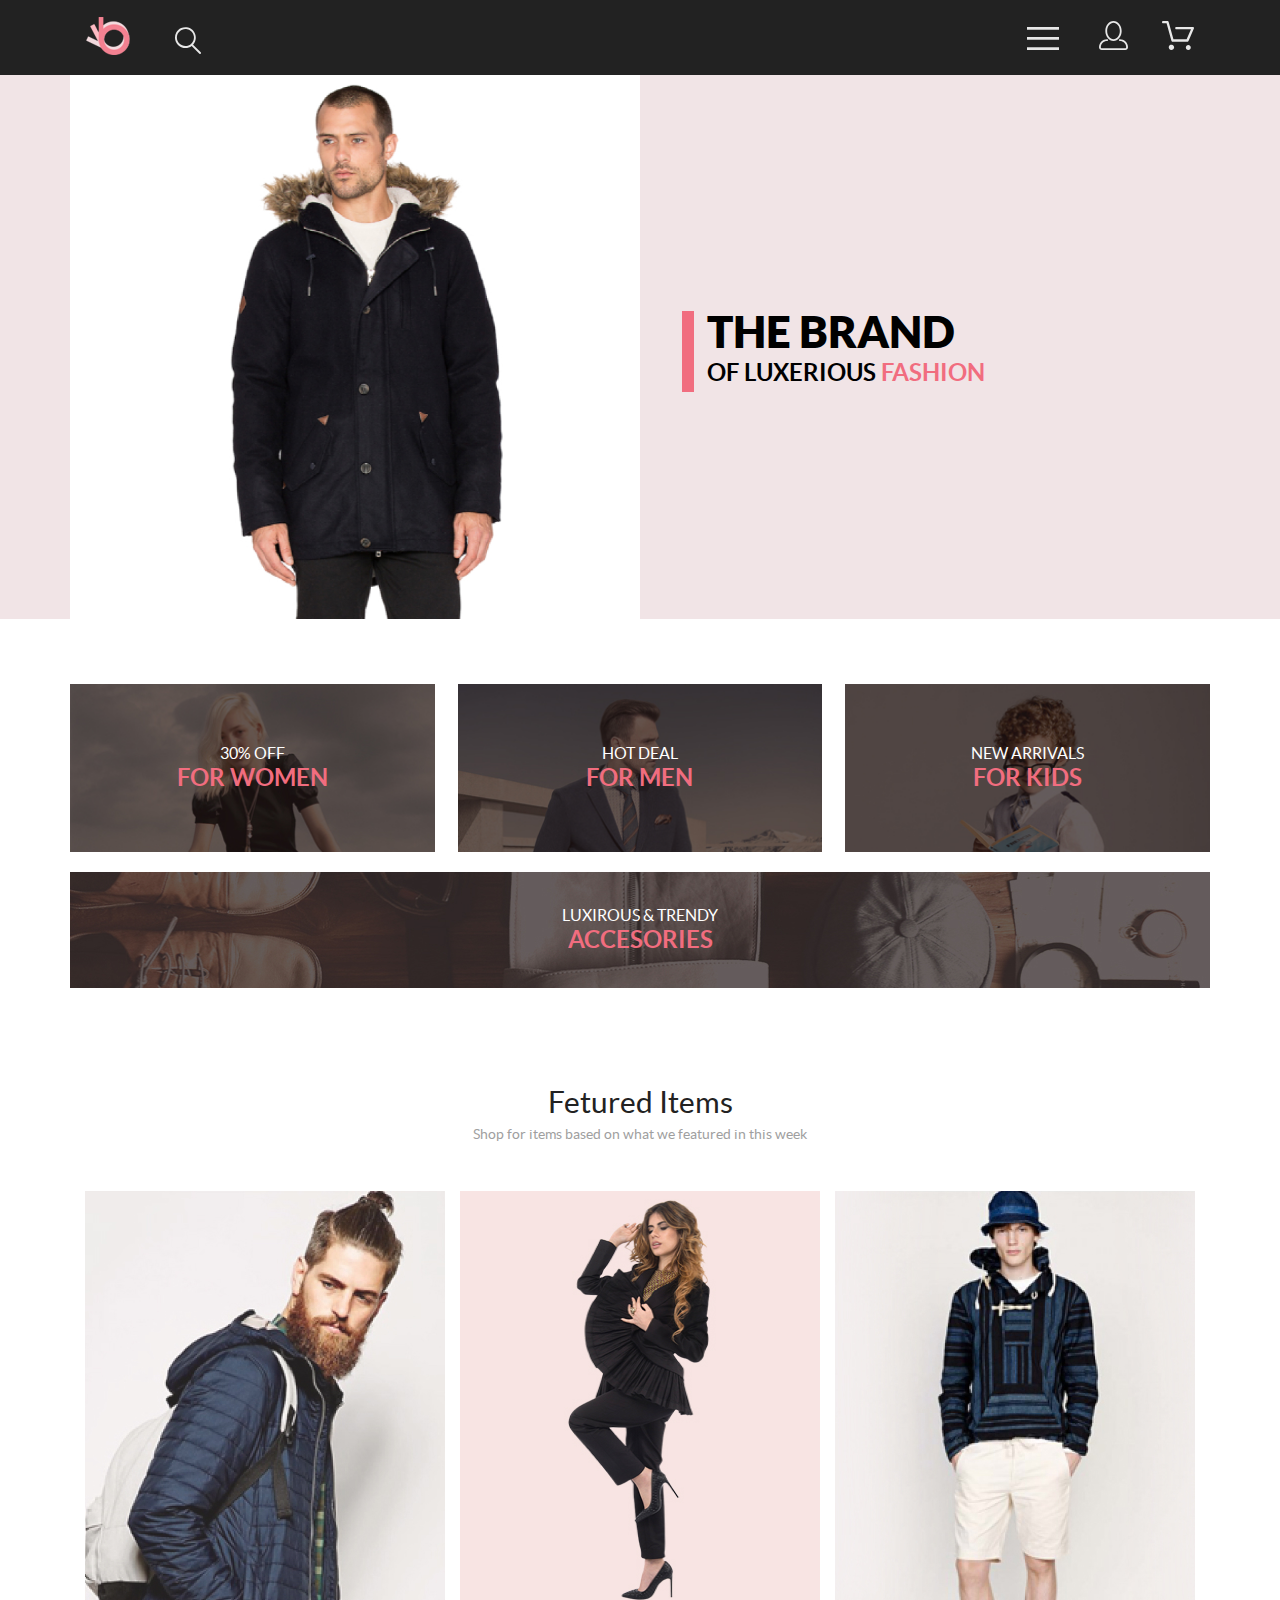
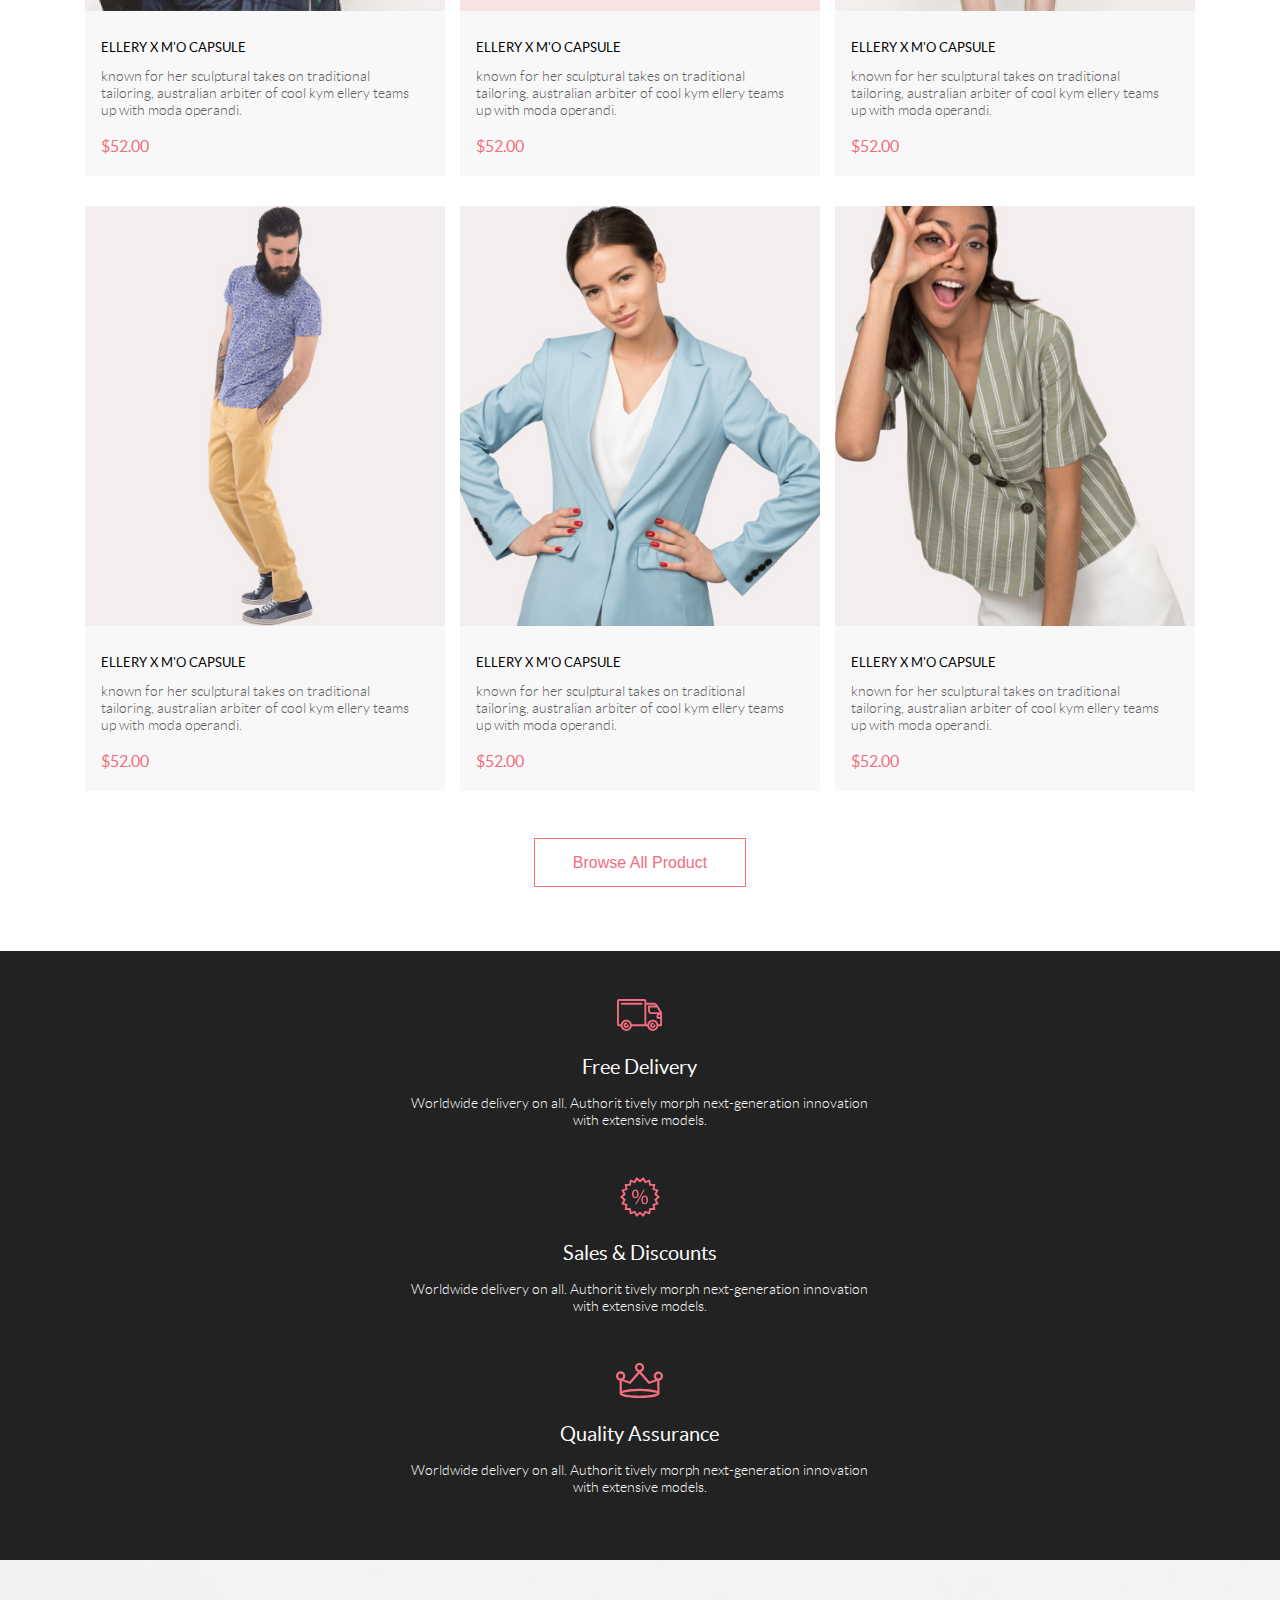
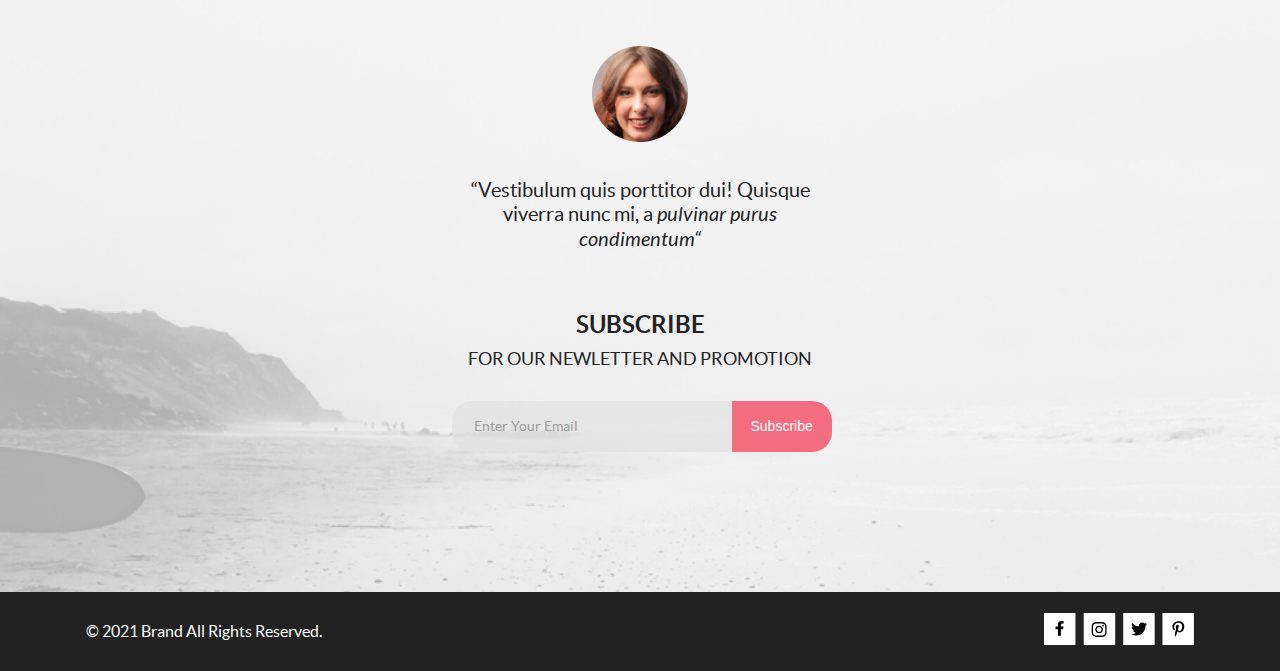
==== commit 6b7f3cef: "sixth homework" ====
--- a/index.html
+++ b/index.html
@@ -6,9 +6,6 @@
     <meta http-equiv="X-UA-Compatible" content="IE=edge">
     <meta name="viewport" content="width=device-width, initial-scale=1.0">
     <link rel="stylesheet" href="css/style.css">
-    <link rel="preconnect" href="https://fonts.googleapis.com">
-    <link rel="preconnect" href="https://fonts.gstatic.com" crossorigin>
-    <link href="https://fonts.googleapis.com/css2?family=Lato:wght@300;400;700;900&display=swap" rel="stylesheet">
     <title>Shop</title>
 </head>
 
@@ -78,10 +75,14 @@
     </header>
     <main>
         <section class="brand">
-            <img class="brand__img" src="img/man.jpg" alt="man">
-            <div class="brand__wrp">
-                <h1 class="brand__title">the brand <span class="brand__subtitle">of luxerious <span
-                            class="brand__subtitle-pink">fashion</span></span></h1>
+            <div class="container">
+                <div class="brand-box">
+                    <img class="brand__img" src="img/man.jpg" alt="man">
+                    <div class="brand__wrp">
+                        <h1 class="brand__title">the brand <span class="brand__subtitle">of luxerious <span
+                                    class="brand__subtitle-pink">fashion</span></span></h1>
+                    </div>
+                </div>
             </div>
         </section>
         <section class="sales container">
@@ -281,7 +282,7 @@
                                         d="M16.139 12.6816C14.0238 12.6816 12.3177 14.3849 12.3177 16.4966C12.3177 18.6083 14.0238 20.3117 16.139 20.3117C18.2541 20.3117 19.9602 18.6083 19.9602 16.4966C19.9602 14.3849 18.2541 12.6816 16.139 12.6816ZM16.139 18.9769C14.7721 18.9769 13.6547 17.8646 13.6547 16.4966C13.6547 15.1287 14.7688 14.0164 16.139 14.0164C17.5092 14.0164 18.6233 15.1287 18.6233 16.4966C18.6233 17.8646 17.5058 18.9769 16.139 18.9769ZM21.0078 12.5255C21.0078 13.0203 20.6087 13.4154 20.1165 13.4154C19.621 13.4154 19.2252 13.0169 19.2252 12.5255C19.2252 12.0341 19.6243 11.6357 20.1165 11.6357C20.6087 11.6357 21.0078 12.0341 21.0078 12.5255ZM23.5386 13.4287C23.4821 12.2367 23.2094 11.1808 22.3347 10.3109C21.4634 9.44097 20.4058 9.1687 19.2119 9.10894C17.9814 9.03921 14.2932 9.03921 13.0627 9.10894C11.8721 9.16538 10.8145 9.43765 9.93987 10.3076C9.06522 11.1775 8.79584 12.2333 8.73597 13.4253C8.66613 14.6539 8.66613 18.3361 8.73597 19.5646C8.79251 20.7566 9.06522 21.8124 9.93987 22.6824C10.8145 23.5523 11.8688 23.8246 13.0627 23.8843C14.2932 23.9541 17.9814 23.9541 19.2119 23.8843C20.4058 23.8279 21.4634 23.5556 22.3347 22.6824C23.2061 21.8124 23.4788 20.7566 23.5386 19.5646C23.6085 18.3361 23.6085 14.6572 23.5386 13.4287ZM21.949 20.8828C21.6895 21.5335 21.1874 22.0349 20.5322 22.2972C19.5511 22.6857 17.2231 22.596 16.139 22.596C15.0548 22.596 12.7235 22.6824 11.7457 22.2972C11.0939 22.0382 10.5917 21.5369 10.329 20.8828C9.93987 19.9033 10.0297 17.5791 10.0297 16.4966C10.0297 15.4142 9.9432 13.0867 10.329 12.1105C10.5884 11.4597 11.0906 10.9583 11.7457 10.696C12.7268 10.3076 15.0548 10.3972 16.139 10.3972C17.2231 10.3972 19.5545 10.3109 20.5322 10.696C21.184 10.955 21.6862 11.4564 21.949 12.1105C22.3381 13.09 22.2483 15.4142 22.2483 16.4966C22.2483 17.5791 22.3381 19.9066 21.949 20.8828Z" />
                                 </g>
                                 <defs>
-                                    <clipPath id="clip0">
+                                    <clipPath>
                                         <rect width="14.8991" height="17" fill="white"
                                             transform="translate(8.68555 8)" />
                                     </clipPath>
@@ -295,7 +296,7 @@
                                         d="M22.417 12.7405C22.427 12.8826 22.427 13.0248 22.427 13.1669C22.427 17.5019 19.1498 22.4969 13.1599 22.4969C11.3145 22.4969 9.60022 21.9588 8.1582 21.0248C8.4204 21.0552 8.67247 21.0654 8.94475 21.0654C10.4674 21.0654 11.8691 20.5476 12.9884 19.6644C11.5565 19.6339 10.3565 18.6898 9.94305 17.3903C10.1447 17.4207 10.3464 17.441 10.5582 17.441C10.8506 17.441 11.1431 17.4004 11.4153 17.3294C9.92291 17.0248 8.80355 15.705 8.80355 14.1111V14.0705C9.23715 14.3141 9.74139 14.4664 10.2758 14.4867C9.39849 13.8979 8.82373 12.8928 8.82373 11.7557C8.82373 11.1466 8.98504 10.5882 9.26741 10.1009C10.8708 12.0908 13.2809 13.3902 15.9833 13.5324C15.9329 13.2887 15.9027 13.035 15.9027 12.7811C15.9027 10.974 17.3548 9.50195 19.1598 9.50195C20.0976 9.50195 20.9446 9.89789 21.5396 10.5375C22.2757 10.3954 22.9816 10.1212 23.6068 9.74561C23.3648 10.507 22.8505 11.1466 22.1749 11.5527C22.8304 11.4817 23.4657 11.2989 24.0505 11.0451C23.6069 11.6948 23.0522 12.2735 22.417 12.7405Z" />
                                 </g>
                                 <defs>
-                                    <clipPath id="clip0">
+                                    <clipPath>
                                         <rect width="15.8924" height="16" fill="white"
                                             transform="translate(8.1582 8)" />
                                     </clipPath>
@@ -309,7 +310,7 @@
                                         d="M16.7403 8.20312C13.5556 8.20312 10.4082 10.3406 10.4082 13.8C10.4082 16 11.6374 17.25 12.3823 17.25C12.6896 17.25 12.8666 16.3875 12.8666 16.1438C12.8666 15.8531 12.1309 15.2344 12.1309 14.025C12.1309 11.5125 14.0305 9.73125 16.4889 9.73125C18.6027 9.73125 20.1671 10.9406 20.1671 13.1625C20.1671 14.8219 19.506 17.9344 17.3642 17.9344C16.5913 17.9344 15.9302 17.3719 15.9302 16.5656C15.9302 15.3844 16.7496 14.2406 16.7496 13.0219C16.7496 10.9531 13.835 11.3281 13.835 13.8281C13.835 14.3531 13.9002 14.9344 14.133 15.4125C13.7046 17.2688 12.8293 20.0344 12.8293 21.9469C12.8293 22.5375 12.9131 23.1188 12.969 23.7094C13.0745 23.8281 13.0218 23.8156 13.1832 23.7563C14.7476 21.6 14.6917 21.1781 15.3994 18.3562C15.7812 19.0875 16.7683 19.4812 17.5505 19.4812C20.8469 19.4812 22.3275 16.2469 22.3275 13.3313C22.3275 10.2281 19.6643 8.20312 16.7403 8.20312Z" />
                                 </g>
                                 <defs>
-                                    <clipPath id="clip0">
+                                    <clipPath>
                                         <rect width="11.9193" height="16" fill="white"
                                             transform="translate(10.4082 8)" />
                                     </clipPath>
--- a/css/style.css
+++ b/css/style.css
@@ -128,10 +128,57 @@
   border-spacing: 0;
 }
 
+@font-face {
+  font-family: "Lato";
+  font-style: normal;
+  font-weight: 900;
+  src: url(../fonts/lato-black.woff2), url(../fonts/lato-black.woff);
+}
+@font-face {
+  font-family: "Lato";
+  font-style: italic;
+  font-weight: 900;
+  src: url(../fonts/lato-blackitalic.woff2), url(../fonts/lato-blackitalic.woff);
+}
+@font-face {
+  font-family: "Lato";
+  font-style: normal;
+  font-weight: 700;
+  src: url(../fonts/lato-bold.woff2), url(../fonts/lato-bold.woff);
+}
+@font-face {
+  font-family: "Lato";
+  font-style: italic;
+  font-weight: 700;
+  src: url(../fonts/lato-bolditalic.woff2), url(../fonts/lato-bolditalic.woff);
+}
+@font-face {
+  font-family: "Lato";
+  font-style: normal;
+  font-weight: 400;
+  src: url(../fonts/lato-regular.woff2), url(../fonts/lato-regular.woff);
+}
+@font-face {
+  font-family: "Lato";
+  font-style: italic;
+  font-weight: 400;
+  src: url(../fonts/lato-italic.woff2), url(../fonts/lato-italic.woff);
+}
+@font-face {
+  font-family: "Lato";
+  font-style: normal;
+  font-weight: 300;
+  src: url(../fonts/lato-light.woff2), url(../fonts/lato-light.woff);
+}
+@font-face {
+  font-family: "Lato";
+  font-style: italic;
+  font-weight: 300;
+  src: url(../fonts/lato-lightitalic.woff2), url(../fonts/lato-lightitalic.woff);
+}
 .page {
-  max-width: 1600px;
   margin: 0 auto;
-  font-family: "Lato";
+  font-family: "Lato", "Arial", sans-serif;
   font-size: 14px;
   font-weight: 400;
   line-height: 17px;
@@ -139,6 +186,7 @@
 }
 
 .container {
+  position: relative;
   max-width: 1140px;
   margin: 0 auto;
 }
@@ -166,18 +214,6 @@
   margin: -1px;
 }
 
-@media (max-width: 1600px) {
-  .page {
-    width: 768px;
-    margin: 0 auto;
-  }
-}
-@media (max-width: 768px) {
-  .page {
-    margin: 0 auto;
-    width: 375px;
-  }
-}
 @media (max-width: 1599px) {
   .container {
     width: 96%;
@@ -310,6 +346,10 @@
 }
 
 .brand {
+  background-color: #F1E4E6;
+}
+.brand-box {
+  max-width: 1600px;
   display: flex;
 }
 .brand__img {
@@ -326,7 +366,7 @@
   }
 }
 .brand__wrp {
-  background-color: #F1E4E6;
+  display: flex;
   flex-grow: 1;
   padding: 0 0 0 92px;
   display: flex;
@@ -519,6 +559,11 @@
   justify-content: space-between;
   flex-wrap: wrap;
   text-align: left;
+}
+@media (max-width: 1599px) {
+  .products__list {
+    justify-content: space-evenly;
+  }
 }
 .products__item {
   background-color: #F8F8F8;
@@ -576,9 +621,14 @@
   background-size: 26px 24px;
   display: none;
   background-color: transparent;
+  cursor: pointer;
+  transition: 0.07s;
 }
 .products .cart:hover .cart-button, .products .cart:hover .cart-wrapper-overlay:before {
   display: block;
+}
+.products .cart:active .cart-button {
+  box-shadow: 5px 5px 30px 0px rgba(218, 215, 215, 0.6);
 }
 .products__text {
   margin: 0 0 18px;
@@ -619,18 +669,15 @@
   color: #FFFFFF;
   background: #F16D7F;
   outline: 1px solid #FF6A6A;
-  transition: 0.2s;
   box-shadow: 5px 5px 30px 0px rgba(0, 0, 0, 0.3);
 }
 .products__button:focus {
-  border: none;
   outline: 2px solid #A4A4A4;
 }
 .products__button:active {
   color: #FFFFFF;
   background: #F16D7F;
   outline: 1px solid #FF6A6A;
-  transition: 0.2s;
   box-shadow: 5px 5px 30px 0px rgba(0, 0, 0, 0.6);
 }
 
@@ -1124,6 +1171,11 @@
   }
 }
 
+@media (max-width: 1599px) {
+  .shopping-box {
+    align-items: center;
+  }
+}
 .shopping-box {
   display: flex;
   justify-content: space-between;
@@ -1135,17 +1187,17 @@
 }
 .shopping-box .cart {
   margin: 0 0 128px 0;
-  width: 57.2%;
+  width: 652px;
 }
 @media (max-width: 1599px) {
   .shopping-box .cart {
-    width: 99.7%;
+    width: 734px;
     margin: 0 0 64px 0;
   }
 }
 @media (max-width: 767px) {
   .shopping-box .cart {
-    width: 100%;
+    width: 358px;
     margin: 0 0 48px 0;
   }
 }
@@ -1161,7 +1213,7 @@
 }
 @media (max-width: 1599px) {
   .shopping-box .cart__heading {
-    width: 55.5%;
+    width: 67.5%;
   }
 }
 @media (max-width: 767px) {
@@ -1201,6 +1253,81 @@
   padding: 1px 16px 1px 16px;
   margin: 0 0 0 24px;
 }
+.shopping-box .cart__form {
+  font-size: 22px;
+  font-weight: 400;
+  line-height: 26px;
+  font-style: normal;
+  color: #575757;
+  margin: 0 0 6px 0;
+  text-transform: capitalize;
+}
+@media (max-width: 767px) {
+  .shopping-box .cart__form {
+    font-size: 14px;
+    font-weight: 400;
+    line-height: 17px;
+    font-style: normal;
+    margin: 0;
+  }
+}
+.shopping-box .cart__form-input {
+  border: none;
+  font-size: 22px;
+  font-weight: 400;
+  line-height: 26px;
+  font-style: normal;
+  color: #575757;
+  text-transform: capitalize;
+  outline: 1px solid #EAEAEA;
+  width: 43px;
+  height: 24px;
+  font-family: inherit;
+  text-align: center;
+  margin: 0 0 0 16px;
+}
+@media (max-width: 767px) {
+  .shopping-box .cart__form-input {
+    width: 24px;
+    height: 15px;
+    margin: 0 0 0 24px;
+    font-size: 10px;
+    font-weight: 400;
+    line-height: 12px;
+    font-style: normal;
+  }
+}
+.shopping-box .cart__form-input:hover {
+  outline: 2px solid #A4A4A4;
+}
+.shopping-box .cart__form-input:hover:hover::-webkit-input-placeholder {
+  opacity: 0.7;
+}
+.shopping-box .cart__form-input:hover:hover::-moz-placeholder {
+  opacity: 0.7;
+}
+.shopping-box .cart__form-input:hover:hover:-moz-placeholder {
+  opacity: 0.7;
+}
+.shopping-box .cart__form-input:hover:hover:-ms-input-placeholder {
+  opacity: 0.7;
+}
+.shopping-box .cart__form-input:focus {
+  outline: 2px solid #A4A4A4;
+  filter: drop-shadow(10px 15px 20px rgba(0, 0, 0, 0.29));
+}
+.shopping-box .cart__form-input:focus::-webkit-input-placeholder {
+  color: transparent;
+}
+.shopping-box .cart__form-input:focus::-moz-placeholder {
+  color: transparent;
+}
+.shopping-box .cart__form-input:focus:-moz-placeholder {
+  color: transparent;
+}
+.shopping-box .cart__form-input:focus:-ms-input-placeholder {
+  color: transparent;
+}
 .shopping-box .cart__list {
   margin: 96px 0 72px 0;
 }
@@ -1232,8 +1359,19 @@
     margin: 0 0 32px 0;
   }
 }
+.shopping-box .cart__item-wrp {
+  display: flex;
+  width: 100%;
+  height: 306px;
+}
+@media (max-width: 767px) {
+  .shopping-box .cart__item-wrp {
+    height: 100%;
+  }
+}
 .shopping-box .cart__item-img {
   width: 40.2%;
+  height: auto;
 }
 @media (max-width: 1599px) {
   .shopping-box .cart__item-img {
@@ -1243,11 +1381,7 @@
 @media (max-width: 767px) {
   .shopping-box .cart__item-img {
     width: 40%;
-    height: 188px;
-  }
-}
-.shopping-box .cart__item-wrp {
-  display: flex;
+  }
 }
 .shopping-box .cart__item-box {
   padding: 22px 0 0 32px;
@@ -1334,13 +1468,14 @@
 }
 @media (max-width: 1599px) {
   .shipping__form-container {
-    justify-content: space-between;
+    justify-content: space-evenly;
     display: flex;
   }
 }
 @media (max-width: 767px) {
   .shipping__form-container {
     flex-direction: column;
+    align-items: center;
   }
 }
 .shipping__form-legend {
@@ -1409,7 +1544,7 @@
   box-shadow: 5px 5px 30px 0px rgba(0, 0, 0, 0.6);
 }
 .shipping__checkout {
-  width: 100%;
+  width: 360px;
   height: 214px;
   margin: 58px 0 0 0;
   text-align: right;
@@ -1418,12 +1553,10 @@
 @media (max-width: 1599px) {
   .shipping__checkout {
     margin: 36px 0 0 0;
-    width: 48.9%;
   }
 }
 @media (max-width: 767px) {
   .shipping__checkout {
-    width: 100%;
     margin: 48px 0 0 0;
   }
 }
@@ -1486,4 +1619,288 @@
   margin: 0 0 0 14px;
 }
 
+.arrivals__wrp {
+  background-color: #F1E4E6;
+}
+.arrivals__box {
+  display: flex;
+  justify-content: space-between;
+}
+@media (max-width: 767px) {
+  .arrivals__box {
+    flex-direction: column;
+    align-items: center;
+  }
+}
+.arrivals__title {
+  font-size: 24px;
+  font-weight: 400;
+  line-height: 29px;
+  font-style: normal;
+  padding: 60px 0 60px 0;
+  color: #F16D7F;
+  text-transform: uppercase;
+}
+@media (max-width: 767px) {
+  .arrivals__title {
+    padding: 24px 0 32px 0;
+  }
+}
+.arrivals__subtitle {
+  font-size: 14px;
+  font-weight: 300;
+  line-height: 17px;
+  font-style: normal;
+  padding: 65px 0 65px 0;
+  text-transform: uppercase;
+  color: #636363;
+}
+@media (max-width: 767px) {
+  .arrivals__subtitle {
+    padding: 0 0 46px 0;
+  }
+}
+.arrivals__subtitle-span {
+  color: #F16D7F;
+}
+
+.colection {
+  background: #F7F7F7;
+  position: relative;
+}
+.colection-box {
+  padding: 12px 0 42px 0;
+  max-width: 1600px;
+  margin: 0 auto;
+  position: relative;
+}
+.colection__slides-container {
+  max-width: 597px;
+  position: relative;
+  margin: auto;
+}
+.colection__slides {
+  display: none;
+}
+.colection__slides-img {
+  width: 100%;
+  z-index: 1;
+}
+
+.colection__arrow {
+  z-index: 2;
+  min-width: 100%;
+  height: 100%;
+  position: absolute;
+  display: flex;
+  justify-content: space-between;
+  align-items: center;
+}
+.colection__arrow-left, .colection__arrow-right {
+  display: inline-block;
+  cursor: pointer;
+  top: 50%;
+  width: auto;
+  margin-top: -22px;
+  fill: #000000;
+  font-weight: bold;
+  font-size: 18px;
+  transition: 0.6s ease;
+  background: rgba(42, 42, 42, 0.15);
+}
+.colection__arrow-right {
+  padding: 13px 13px 13px 16px;
+}
+.colection__arrow-right:hover {
+  fill: #F16D7F;
+}
+.colection__arrow-left {
+  padding: 13px 16px 13px 13px;
+}
+.colection__arrow-left:hover {
+  fill: #F16D7F;
+}
+
+.fade {
+  -webkit-animation-name: fade;
+  -webkit-animation-duration: 1.5s;
+  animation-name: fade;
+  animation-duration: 1.5s;
+}
+
+@-webkit-keyframes fade {
+  from {
+    opacity: 0.4;
+  }
+  to {
+    opacity: 1;
+  }
+}
+@keyframes fade {
+  from {
+    opacity: 0.4;
+  }
+  to {
+    opacity: 1;
+  }
+}
+.choice-box {
+  border: 1px solid #EAEAEA;
+  position: absolute;
+  width: 100%;
+  display: flex;
+  flex-direction: column;
+  align-items: center;
+  text-align: center;
+  top: -65px;
+  z-index: 1;
+  background: #FFFFFF;
+}
+.choice__title {
+  font-size: 14px;
+  font-weight: 300;
+  line-height: 17px;
+  font-style: normal;
+  text-transform: uppercase;
+  color: #F16D7F;
+  padding: 65px 0 0 0;
+}
+.choice__subtitle {
+  font-size: 18px;
+  font-weight: 300;
+  line-height: 22px;
+  font-style: normal;
+  text-transform: uppercase;
+  color: #4D4D4D;
+  padding: 27px 0 0 0;
+  position: relative;
+}
+.choice__subtitle::before {
+  content: " ";
+  width: 63px;
+  height: 3px;
+  background-color: #EF5B70;
+  position: absolute;
+  left: 90px;
+  top: 12px;
+}
+.choice__text {
+  font-size: 14px;
+  font-weight: 300;
+  line-height: 17px;
+  font-style: normal;
+  color: #5E5E5E;
+  padding: 48px 0 0 0;
+  width: 62%;
+}
+.choice__text-pink {
+  font-size: 24px;
+  font-weight: 300;
+  line-height: 29px;
+  font-style: normal;
+  text-transform: uppercase;
+  padding: 32px 0 0 0;
+  color: #EF5B70;
+}
+.choice__parameters-box {
+  display: flex;
+  padding: 130px 0 0 0;
+  max-width: 100%;
+  justify-content: center;
+  position: relative;
+}
+.choice__parameters-box::before {
+  content: " ";
+  width: 100%;
+  height: 1px;
+  background-color: #EAEAEA;
+  position: absolute;
+  left: 0;
+  top: 65px;
+}
+@media (max-width: 767px) {
+  .choice__parameters-box::before {
+    width: 175px;
+    left: 25%;
+  }
+}
+.choice__parameters-list {
+  display: flex;
+}
+.choice__parameters-item:not(:last-child) {
+  margin: 0 42px 0 0;
+}
+.choice__parameters-text {
+  font-size: 14px;
+  font-weight: 300;
+  line-height: 17px;
+  font-style: normal;
+  color: #6F6E6E;
+  text-transform: uppercase;
+}
+.choice__button {
+  background: #FFFFFF;
+  position: relative;
+  justify-content: space-between;
+  font-size: 16px;
+  font-weight: 400;
+  line-height: 19px;
+  font-style: normal;
+  border: none;
+  outline: 1px solid #FF6A6A;
+  color: #FF6A6A;
+  background: #FFFFFF;
+  margin: 49px 0 65px 0;
+  padding: 14px 56px 14px 73px;
+  cursor: pointer;
+  transition: 0.25s;
+}
+.choice__button-img {
+  position: absolute;
+  fill: #FF6A6A;
+  left: 23px;
+  top: 12px;
+}
+.choice__button:hover, .choice__button:focus {
+  color: #FFFFFF;
+  background: #FF6A6A;
+  box-shadow: 5px 5px 30px 0px rgba(0, 0, 0, 0.3);
+}
+.choice__button:hover .choice__button-img, .choice__button:focus .choice__button-img {
+  fill: #EAEAEA;
+}
+.choice__button:active {
+  color: #FFFFFF;
+  background: #FF6A6A;
+  box-shadow: 5px 5px 30px 0px rgba(0, 0, 0, 0.6);
+}
+
+.products__choice-wrp {
+  margin: 665px 0 128px 0;
+}
+
+@media (max-width: 767px) {
+  .products__list {
+    display: flex;
+    justify-content: center;
+  }
+}
+
+@media (max-width: 1599px) {
+  .item-arrivals:nth-child(3) {
+    display: none;
+  }
+}
+@media (max-width: 767px) {
+  .item-arrivals:nth-child(3) {
+    display: block;
+  }
+}
+
+@media (max-width: 767px) {
+  .item-arrivals:nth-child(2) {
+    display: none;
+  }
+}
+
 /*# sourceMappingURL=style.css.map */
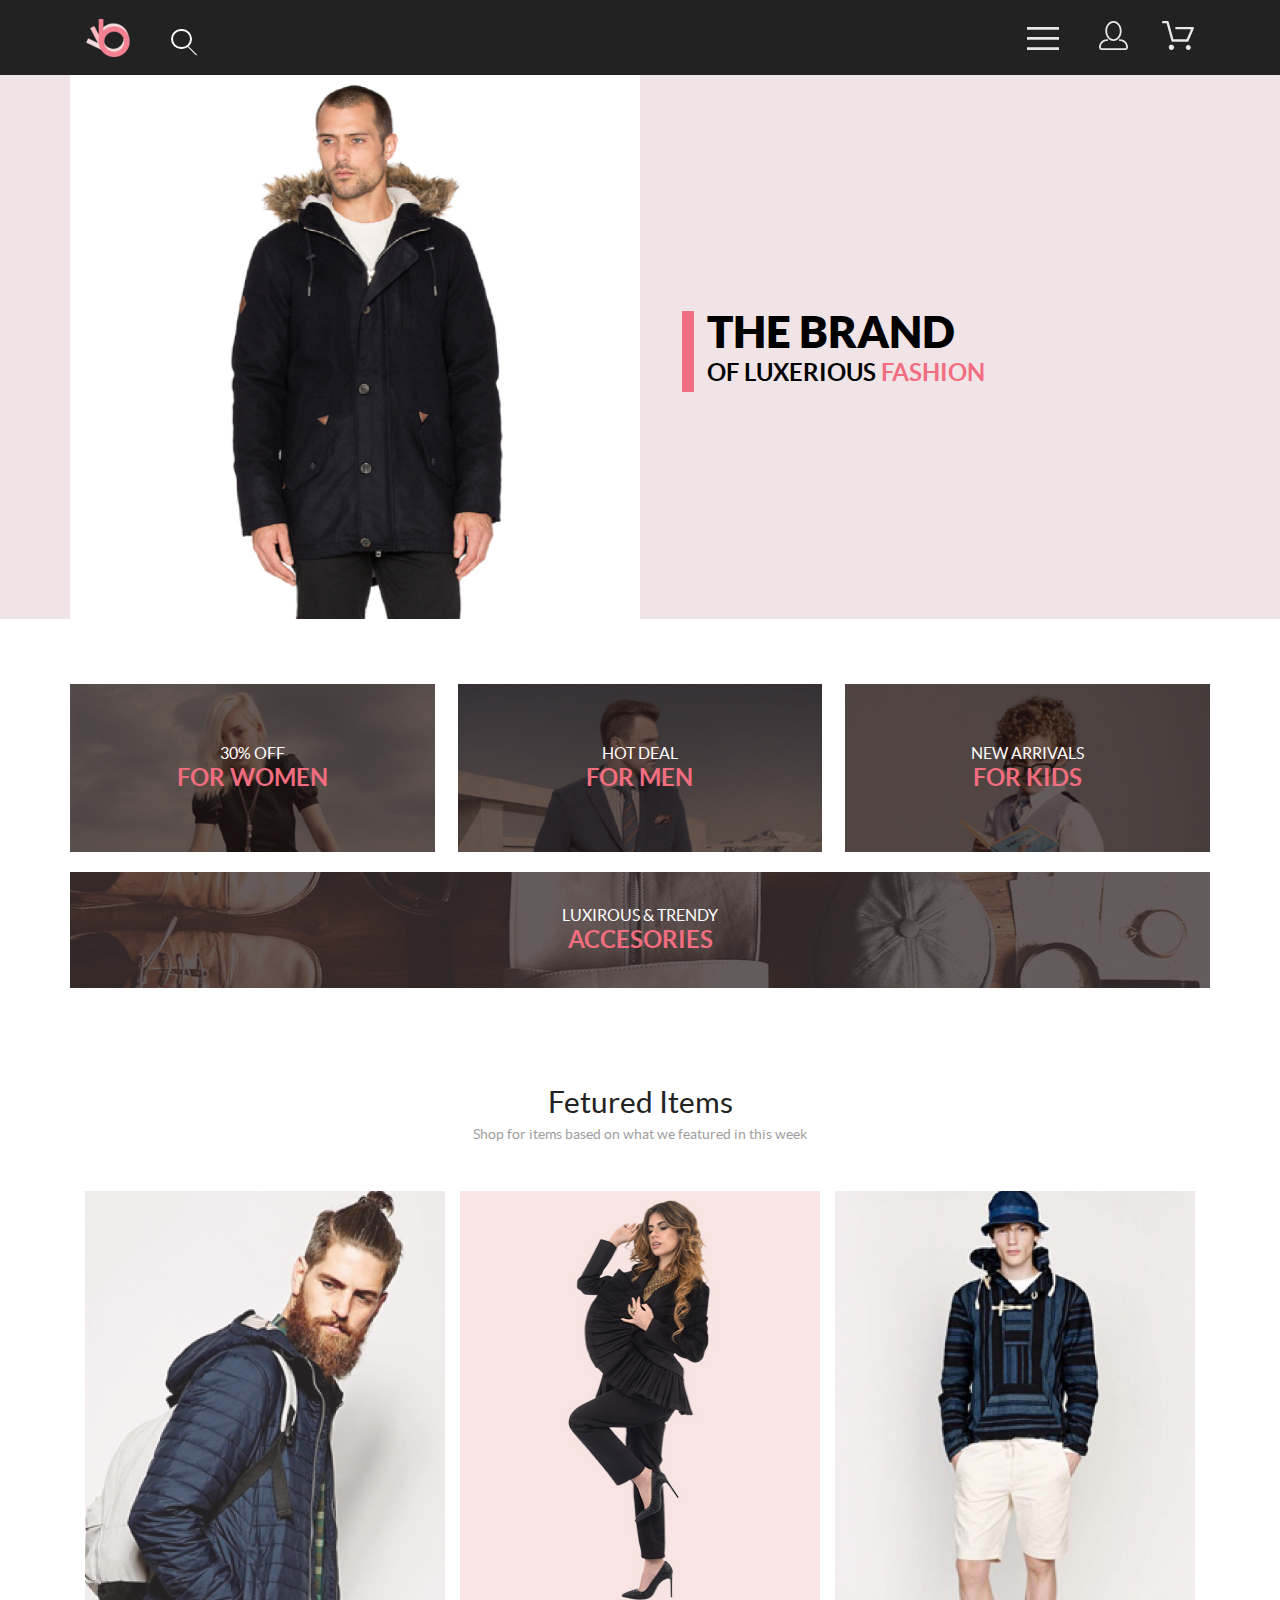
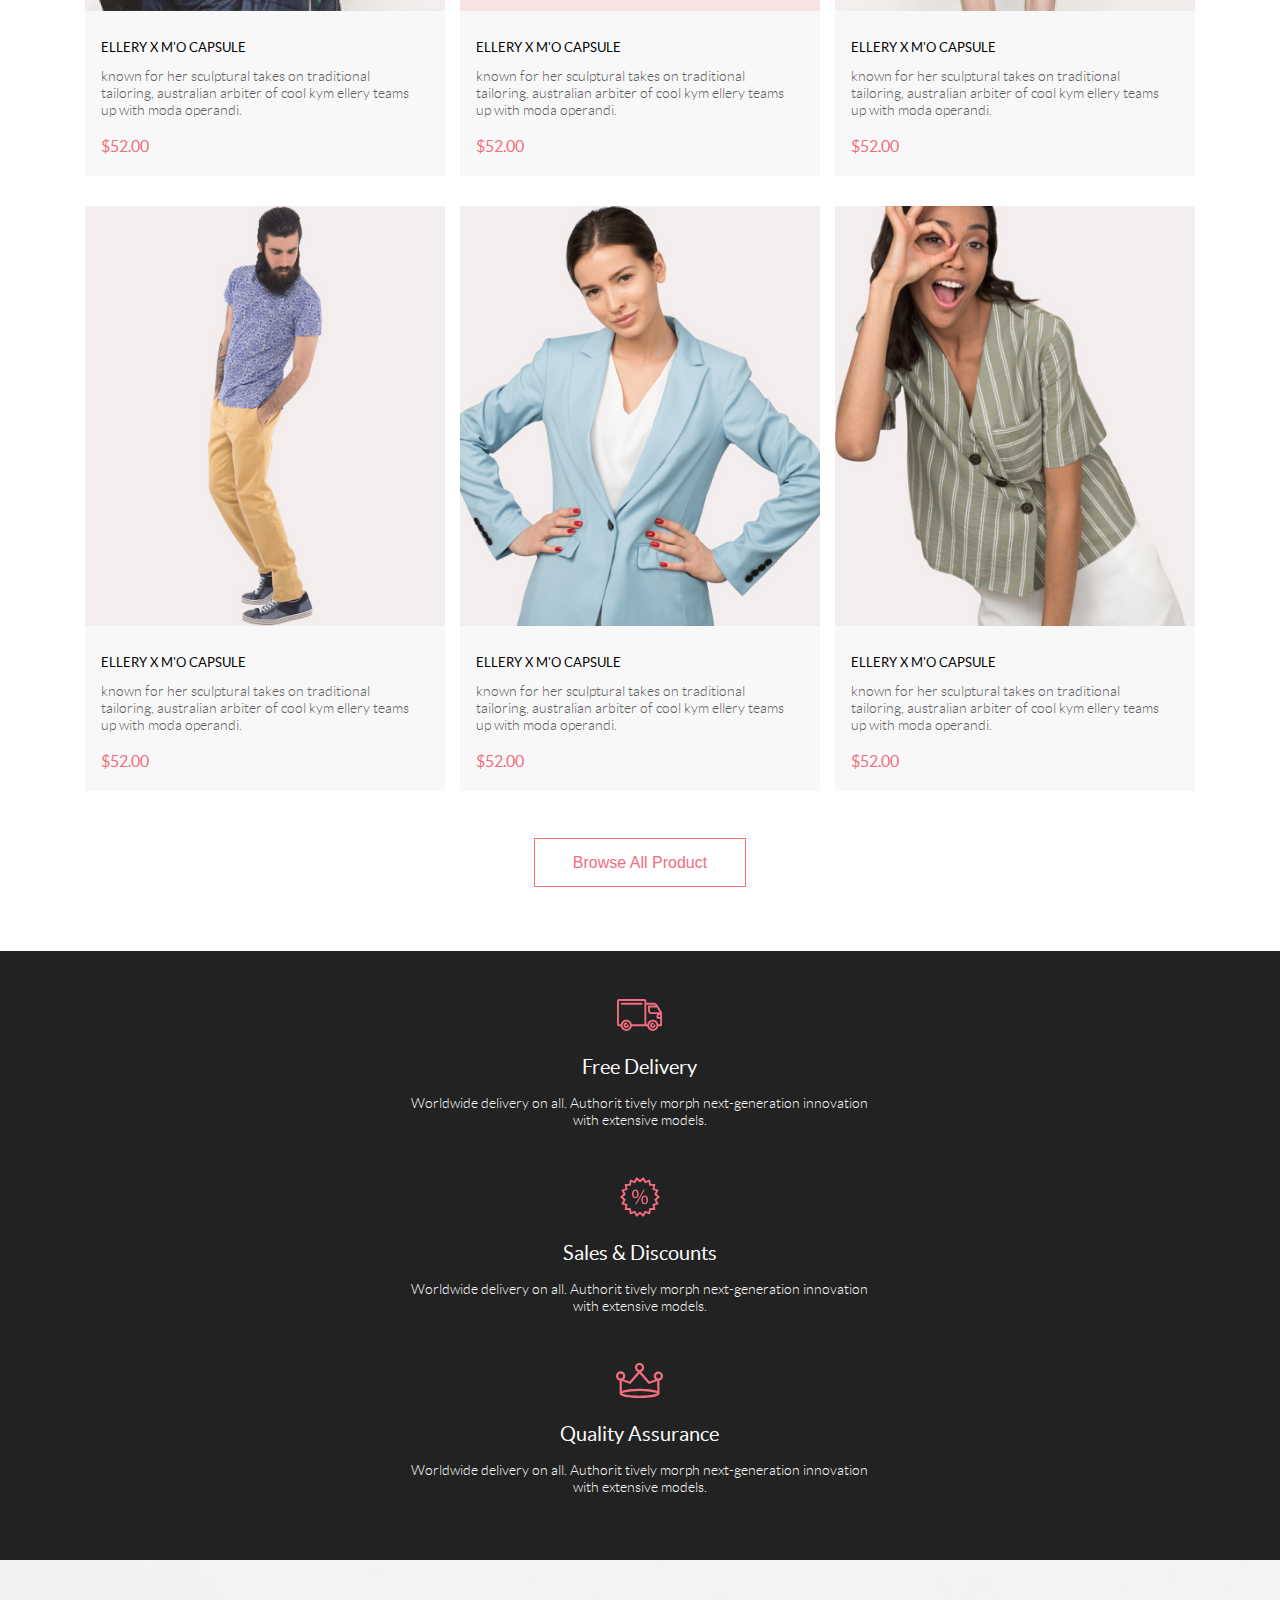
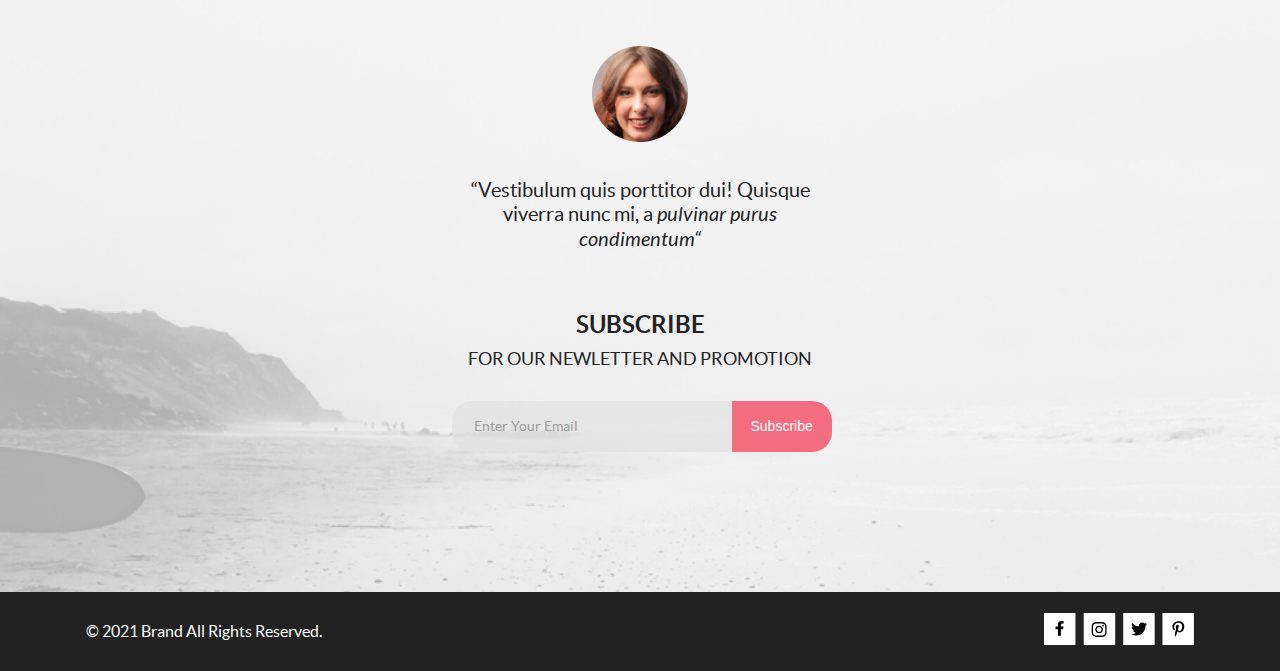
==== commit 59024827: "last homework made" ====
--- a/index.html
+++ b/index.html
@@ -14,7 +14,11 @@
         <div class="container header__wrp">
             <div class="header__wrp-logs">
                 <img class="header__logo" src="img/logo.svg" alt="logo">
-                <img class="header__search" src="img/loupe.svg" alt="search">
+                <div class="header__search">
+                    <label class="header__search-label" for="input_search">
+                        <input class="header__search-input" id="input_search" type="text" />
+                    </label>
+                </div>
             </div>
             <div class="header__wrp-link">
                 <button class="header__menu-btn" type="button" id=menu-btn><svg class="btn-icon" width="32" height="23"
--- a/css/style.css
+++ b/css/style.css
@@ -219,7 +219,7 @@
     width: 96%;
   }
 }
-@media (max-width: 768px) {
+@media (max-width: 767px) {
   .container {
     width: 95.2%;
   }
@@ -234,6 +234,10 @@
   min-height: 75px;
   align-items: center;
 }
+.header__wrp-logs {
+  display: flex;
+  position: relative;
+}
 @media (max-width: 1599px) {
   .header__wrp-logs {
     margin: 0 0 0 16px;
@@ -241,11 +245,56 @@
 }
 .header__wrp-link {
   margin: 0 16px 0 0;
+}
+.header__search-label {
+  display: inline-block;
+  position: relative;
+  height: 20px;
+  width: 21px;
+  box-sizing: border-box;
+  border: 2px solid #FFFFFF;
+  border-radius: 25px;
+  transition: all 200ms ease;
+  cursor: text;
+  top: 10px;
+}
+.header__search-label:after {
+  content: "";
+  position: absolute;
+  width: 1px;
+  height: 12px;
+  right: -3px;
+  top: 14px;
+  background: #FFFFFF;
+  border-radius: 10px;
+  transform: rotate(-45deg);
+  transition: all 200ms ease;
+}
+.header__search-label:active, .header__search-label:hover {
+  width: 200px;
+  margin-right: 0px;
+}
+.header__search-label:active:after, .header__search-label:hover:after {
+  height: 0px;
+}
+.header__search-input {
+  width: 100%;
+  height: 100%;
+  border-radius: 10px;
+  padding: 0 0 0 5px;
+  border: none;
+  box-sizing: border-box;
+  font-family: "Lato";
+  font-size: 14px;
+  color: #FFFFFF;
+  background-color: transparent;
+  border: none;
+  outline-width: 0px;
 }
 .header__nav {
   position: absolute;
   top: 75px;
-  right: -230px;
+  right: -245px;
   display: none;
 }
 .header__nav-wrp {
@@ -253,6 +302,7 @@
   width: 232px;
   height: 764px;
   box-shadow: -5px 5px 30px 0px rgba(0, 0, 0, 0.2);
+  border-radius: 15px;
 }
 .header__nav-title {
   text-transform: uppercase;
@@ -585,6 +635,7 @@
   padding: 25px 28px 20px 16px;
 }
 .products .cart {
+  cursor: pointer;
   min-height: 420px;
   width: 360px;
 }
@@ -764,7 +815,6 @@
   }
 }
 .subscription__item-title {
-  padding: 150px 0 0 0;
   font-size: 24px;
   font-weight: 700;
   line-height: 38px;
@@ -1791,7 +1841,7 @@
   font-style: normal;
   color: #5E5E5E;
   padding: 48px 0 0 0;
-  width: 62%;
+  width: 58%;
 }
 .choice__text-pink {
   font-size: 24px;
@@ -1821,22 +1871,92 @@
 @media (max-width: 767px) {
   .choice__parameters-box::before {
     width: 175px;
-    left: 25%;
+    left: 18%;
   }
 }
 .choice__parameters-list {
   display: flex;
+}
+.choice__parameters-item {
+  position: relative;
+  display: flex;
+  text-align: center;
+  align-items: center;
+  flex-wrap: wrap;
 }
 .choice__parameters-item:not(:last-child) {
   margin: 0 42px 0 0;
 }
 .choice__parameters-text {
   font-size: 14px;
-  font-weight: 300;
+  font-weight: 400;
   line-height: 17px;
   font-style: normal;
   color: #6F6E6E;
   text-transform: uppercase;
+}
+@media (max-width: 767px) {
+  .choice__parameters-text {
+    font-size: 10px;
+    font-weight: 400;
+    line-height: 12px;
+    font-style: normal;
+  }
+}
+.choice__parameters-arrow {
+  font-size: 14px;
+  font-weight: 400;
+  line-height: 17px;
+  font-style: normal;
+  color: #6F6E6E;
+  border: none;
+  background: transparent;
+  cursor: pointer;
+  fill: #6F6E6E;
+  transition: 0.25s;
+  text-transform: uppercase;
+}
+@media (max-width: 767px) {
+  .choice__parameters-arrow {
+    font-size: 10px;
+    font-weight: 400;
+    line-height: 12px;
+    font-style: normal;
+  }
+}
+.choice__parameters-arrow:focus, .choice__parameters-arrow:hover {
+  outline: none;
+  color: #F16D7F;
+  fill: #EF5B70;
+  transform: scale(1.2);
+}
+.choice__parameters-img {
+  margin: 0 0 0 9px;
+}
+.choice__parameters-sublist {
+  border-radius: 5px;
+  display: none;
+  position: absolute;
+  font-size: 14px;
+  font-weight: 400;
+  line-height: 17px;
+  font-style: normal;
+  color: #6F6E6E;
+  width: 78%;
+  text-align: center;
+  cursor: pointer;
+  margin: 7px 0 0 0;
+  top: 20px;
+  box-shadow: 10px 15px 20px rgba(0, 0, 0, 0.09);
+  background-color: #FFFFFF;
+  z-index: 1;
+}
+.choice__parameters-subitem {
+  margin: 0 0 5px 0;
+  text-transform: uppercase;
+}
+.choice__parameters-subitem:hover {
+  box-shadow: 1pt 1pt 3pt 0 #EF5B70;
 }
 .choice__button {
   background: #FFFFFF;
@@ -1850,7 +1970,7 @@
   outline: 1px solid #FF6A6A;
   color: #FF6A6A;
   background: #FFFFFF;
-  margin: 49px 0 65px 0;
+  margin: 50px 0 65px 0;
   padding: 14px 56px 14px 73px;
   cursor: pointer;
   transition: 0.25s;
@@ -1875,6 +1995,10 @@
   box-shadow: 5px 5px 30px 0px rgba(0, 0, 0, 0.6);
 }
 
+.display-block {
+  display: block;
+}
+
 .products__choice-wrp {
   margin: 665px 0 128px 0;
 }
@@ -1903,4 +2027,409 @@
   }
 }
 
+.list-box {
+  padding: 128px 0 0 0;
+}
+
+.catalog__heading-box {
+  display: flex;
+  width: 61%;
+  justify-content: space-between;
+  margin: 39px 0 0 0;
+  align-items: center;
+}
+@media (max-width: 1599px) {
+  .catalog__heading-box {
+    width: 100%;
+  }
+}
+.catalog__filter {
+  display: flex;
+}
+.catalog__filter-list {
+  display: none;
+  position: absolute;
+  z-index: 2;
+  box-shadow: 6px 4px 35px rgba(0, 0, 0, 0.21);
+  width: 330px;
+  padding: 54px 0 16px 33px;
+  background-color: #FFFFFF;
+  left: 0;
+  top: -10px;
+}
+.catalog__filter-item {
+  padding: 0 0 32px 0;
+}
+.catalog__filter-sublist {
+  padding: 24px 0 0 2px;
+  display: none;
+}
+.catalog__filter-subitem:not(:last-child) {
+  margin: 0 0 11px 0;
+}
+.catalog__filter-heading {
+  display: inline-block;
+  text-transform: uppercase;
+  font-size: 14px;
+  font-weight: 400;
+  line-height: 17px;
+  font-style: normal;
+  color: #6F6E6E;
+  text-decoration: none;
+  transition: 0.25s;
+  position: relative;
+  cursor: pointer;
+}
+.catalog__filter-heading::before {
+  content: " ";
+  width: 5px;
+  height: 37px;
+  background-color: #F16D7F;
+  position: absolute;
+  left: -10px;
+  top: -10px;
+}
+.catalog__filter-heading::after {
+  content: " ";
+  width: 327px;
+  height: 1px;
+  background-color: #EBEBEB;
+  position: absolute;
+  left: -10px;
+  top: 26px;
+}
+.catalog__filter-heading:hover {
+  transform: scale(1.1);
+}
+.catalog__filter-heading:hover, .catalog__filter-heading:focus {
+  color: #EF5B70;
+  outline: none;
+}
+.catalog__filter-sublink {
+  font-size: 14px;
+  font-weight: 400;
+  line-height: 17px;
+  font-style: normal;
+  text-decoration: none;
+  text-transform: capitalize;
+  color: #6F6E6E;
+  display: inline-block;
+  transition: 0.25s;
+}
+.catalog__filter-sublink:hover {
+  transform: scale(1.1);
+}
+.catalog__filter-sublink:hover, .catalog__filter-sublink:focus {
+  color: #EF5B70;
+  outline: none;
+}
+.catalog__filter-btn {
+  display: flex;
+  align-items: center;
+  text-transform: uppercase;
+  font-size: 14px;
+  font-weight: 600;
+  line-height: 17px;
+  font-style: normal;
+  color: #000000;
+  cursor: pointer;
+  background: transparent;
+  border: none;
+  font-family: "Lato";
+  position: absolute;
+  left: 16px;
+  top: 4px;
+  z-index: 3;
+  transition: 0.25s;
+}
+@media (max-width: 767px) {
+  .catalog__filter-span {
+    display: none;
+  }
+}
+.catalog__filter-btn:hover, .catalog__filter-btn:focus {
+  color: #F16D7F;
+  outline: none;
+  transform: scale(1.1);
+}
+.catalog__filter-img {
+  padding: 0 0 0 11px;
+  fill: #000000;
+}
+@media (max-width: 767px) {
+  .catalog__filter-img {
+    padding: 0;
+  }
+}
+.catalog__filter-btn:hover .catalog__filter-img {
+  fill: #F16D7F;
+}
+.catalog__filter-btn:focus .catalog__filter-img {
+  fill: #F16D7F;
+}
+.catalog__parameters {
+  display: flex;
+}
+.catalog__parameters-list {
+  position: relative;
+  display: flex;
+}
+.catalog__parameters-item:not(:last-child) {
+  position: relative;
+  margin: 0 28px 0 0;
+}
+@media (max-width: 767px) {
+  .catalog__parameters-item:not(:last-child) {
+    margin: 0 18px 0 0;
+  }
+}
+.catalog__parameters-sublist {
+  display: none;
+  margin: 10px 0 0 0;
+  text-transform: uppercase;
+  padding: 12px 10px 12px 10px;
+  color: #6F6E6E;
+  font-size: 14px;
+  font-weight: 400;
+  line-height: 16px;
+  font-style: normal;
+  box-shadow: 6px 4px 35px rgba(0, 0, 0, 0.21);
+  position: absolute;
+  z-index: 1;
+  background-color: #FFFFFF;
+  border-radius: 5px;
+  cursor: pointer;
+}
+.catalog__parameters-subitem:hover {
+  box-shadow: 1pt 1pt 3pt 0 #EF5B70;
+}
+.catalog__parameters-checkbox {
+  position: absolute;
+  z-index: -1;
+  opacity: 0;
+}
+.catalog__parameters-checkbox + label {
+  display: inline-flex;
+  align-items: center;
+  user-select: none;
+}
+.catalog__parameters-checkbox + label::before {
+  cursor: pointer;
+  content: "";
+  display: inline-block;
+  width: 12px;
+  height: 12px;
+  flex-shrink: 0;
+  flex-grow: 0;
+  border: 1px solid #adb5bd;
+  margin-right: 0.5em;
+  background-repeat: no-repeat;
+  background-position: center center;
+  background-size: 50% 50%;
+}
+.catalog__parameters-checkbox:checked + label::before {
+  border-color: #F16D7F;
+  background-color: #F16D7F;
+  background-image: url("data:image/svg+xml,%3csvg xmlns='http://www.w3.org/2000/svg' viewBox='0 0 8 8'%3e%3cpath fill='%23fff' d='M6.564.75l-3.59 3.612-1.538-1.55L0 4.26 2.974 7.25 8 2.193z'/%3e%3c/svg%3e");
+}
+.catalog__parameters-arrow {
+  font-family: "Lato";
+  padding: 0;
+  background: transparent;
+  border: none;
+  text-transform: uppercase;
+  font-size: 14px;
+  font-weight: 400;
+  line-height: 17px;
+  font-style: normal;
+  color: #6F6E6E;
+  cursor: pointer;
+  transition: 0.25s;
+}
+@media (max-width: 767px) {
+  .catalog__parameters-arrow {
+    font-size: 12px;
+    line-height: 14px;
+    font-size: 12px;
+    font-weight: 400;
+    line-height: 14px;
+    font-style: normal;
+    color: #6F6E6E;
+  }
+}
+.catalog__parameters-arrow:hover, .catalog__parameters-arrow:focus {
+  color: #F16D7F;
+  transform: scale(1.2);
+}
+.catalog__parameters-arrow:focus {
+  outline: none;
+}
+.catalog__parameters-arrow:hover .catalog__parameters-img, .catalog__parameters-arrow:focus .catalog__parameters-img {
+  fill: #F16D7F;
+}
+.catalog__parameters-img {
+  padding: 0 0 0 10px;
+  fill: #6F6E6E;
+  transition: 0.25s;
+}
+.catalog__list {
+  margin: 65px 0 48px 0;
+  display: grid;
+  align-items: center;
+  grid-template-columns: repeat(auto-fill, minmax(360px, 360px));
+  gap: 30px;
+  justify-content: center;
+}
+@media (max-width: 1599px) {
+  .catalog__list {
+    gap: 16px;
+  }
+}
+.catalog__item {
+  background-color: #F8F8F8;
+}
+.catalog__item-container {
+  padding: 25px 28px 20px 16px;
+}
+.catalog__item-title {
+  margin: 0 0 12px;
+  font-size: 13px;
+  font-weight: 400;
+  line-height: 16px;
+  font-style: normal;
+  color: #000000;
+  text-transform: uppercase;
+}
+.catalog__text {
+  margin: 0 0 18px;
+  font-size: 14px;
+  font-weight: 300;
+  line-height: 17px;
+  font-style: normal;
+  color: #5D5D5D;
+}
+.catalog__text-pink {
+  font-size: 16px;
+  font-weight: 400;
+  line-height: 19px;
+  font-style: normal;
+  color: #F16D7F;
+}
+.catalog__nav {
+  text-align: center;
+  margin: 0 0 96px 0;
+}
+.catalog__nav-link {
+  display: block;
+  text-decoration: none;
+  font-size: 16px;
+  font-weight: 300;
+  line-height: 19px;
+  font-style: normal;
+  color: #EBEBEB;
+  transition-duration: 0.3s;
+}
+.catalog__nav-link:hover, .catalog__nav-link:focus {
+  color: #F16D7F;
+  transform: scale(1.3);
+}
+.catalog__nav-link:focus {
+  outline: none;
+}
+.catalog__nav-box {
+  display: inline-block;
+  border: 1px solid #EBEBEB;
+}
+.catalog__nav-list {
+  margin: 0 15px 0 15px;
+  display: flex;
+  justify-content: center;
+  align-items: center;
+}
+.catalog__nav-item {
+  cursor: pointer;
+}
+.catalog__nav-item:nth-child(1), .catalog__nav-item:nth-child(2), .catalog__nav-item:nth-child(3), .catalog__nav-item:nth-child(4), .catalog__nav-item:nth-child(5) {
+  margin: 0 30px 0 0;
+}
+.catalog__arrow {
+  display: flex;
+  padding: 12px 15px 12px 15px;
+}
+.catalog__arrow-left, .catalog__arrow-right {
+  background: transparent;
+  display: flex;
+  align-items: center;
+  border: none;
+}
+.catalog__arrow-img:hover, .catalog__arrow-img:hover {
+  fill: #F16D7F;
+  transform: scale(1.4);
+}
+.catalog__arrow-right:focus, .catalog__arrow-left:focus {
+  outline: none;
+}
+.catalog__arrow-right:focus .catalog__arrow-img, .catalog__arrow-left:focus .catalog__arrow-img {
+  fill: #F16D7F;
+  transform: scale(1.4);
+}
+.catalog__arrow-img {
+  width: 8px;
+  height: 14px;
+  fill: #000000;
+  cursor: pointer;
+}
+
+.cart {
+  cursor: pointer;
+  min-height: 420px;
+  width: 360px;
+}
+.cart-wrapper-overlay {
+  position: relative;
+}
+.cart-wrapper-overlay:before {
+  content: "";
+  width: 100%;
+  min-height: 420px;
+  background: rgba(58, 56, 56, 0.86);
+  position: absolute;
+  top: 0;
+}
+.cart-wrapper-overlay:before {
+  display: none;
+}
+.cart-img {
+  margin: 0 11px 0 0;
+  align-self: center;
+}
+.cart-button {
+  padding: 12px 15px 12px 50px;
+  border: 1px solid #FFFFFF;
+  font-size: 14px;
+  color: #FFFFFF;
+  position: absolute;
+  top: 50%;
+  left: 50%;
+  transform: translate(-50%, -50%);
+  background-image: url(../img/basket.svg);
+  background-repeat: no-repeat;
+  background-position: 13px 8px;
+  background-size: 26px 24px;
+  display: none;
+  background-color: transparent;
+  cursor: pointer;
+  transition: 0.07s;
+}
+.cart:hover .cart-button, .cart:hover .cart-wrapper-overlay:before {
+  display: block;
+}
+.cart:active .cart-button {
+  box-shadow: 5px 5px 30px 0px rgba(218, 215, 215, 0.6);
+}
+
+.display-block {
+  display: block;
+}
+
 /*# sourceMappingURL=style.css.map */
